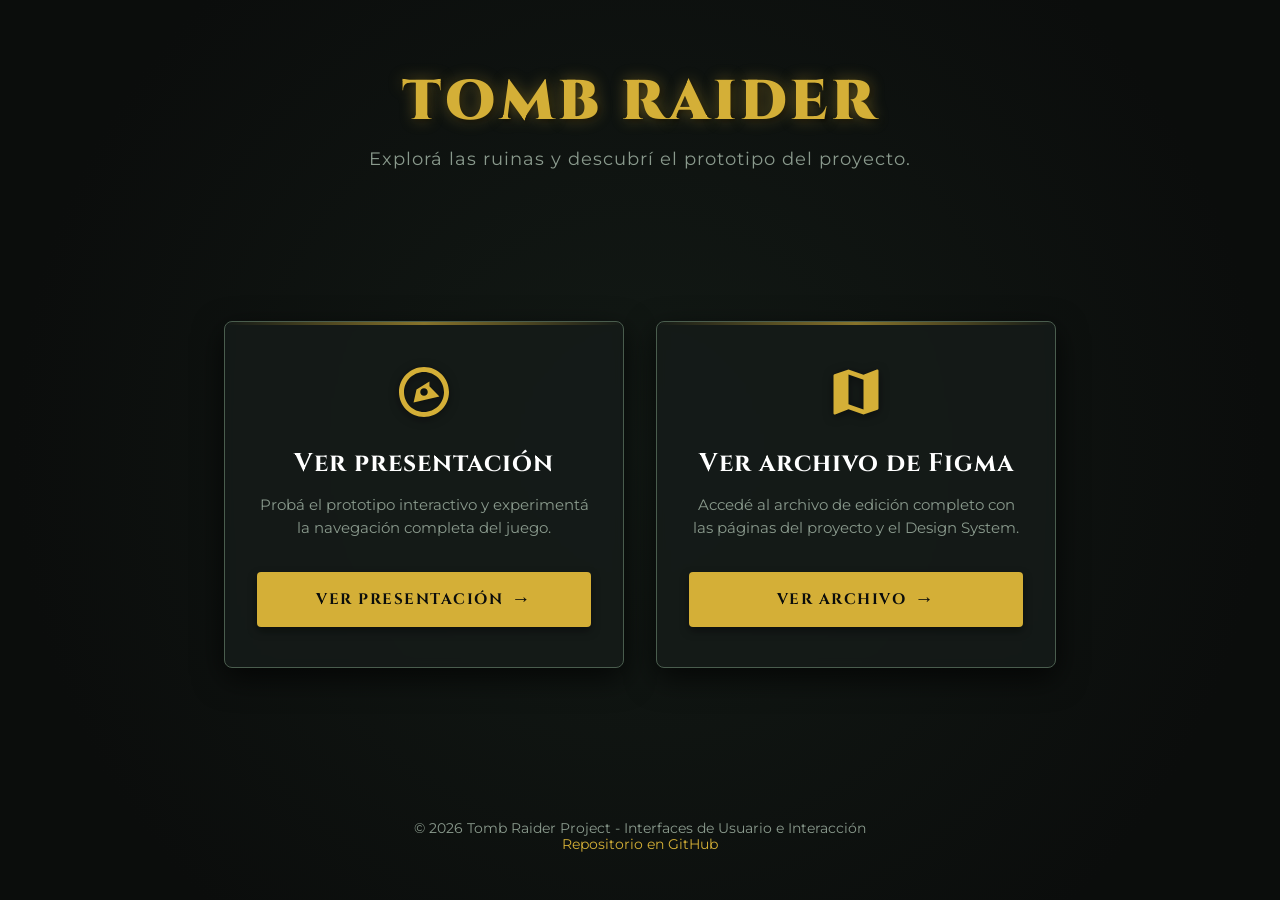
==== index.html @ d85b67dc "fix: resuelvo conflicto en index.html" ====
<!DOCTYPE html>
<html lang="es">
<head>
    <meta charset="UTF-8">
    <meta name="viewport" content="width=device-width, initial-scale=1.0">
    <title>Tomb Raider - Proyecto Figma</title>
    <!-- Fuente temática desde Google Fonts -->
    <link rel="preconnect" href="https://fonts.googleapis.com">
    <link rel="preconnect" href="https://fonts.gstatic.com" crossorigin>
    <link href="https://fonts.googleapis.com/css2?family=Cinzel:wght@700;900&family=Montserrat:wght@400;600;700&display=swap" rel="stylesheet">

    <style>
        /* Variables de estilo - Temática Tomb Raider */
        :root {
            --bg-color: #0b0d0c;
            --card-bg: rgba(22, 28, 25, 0.85);
            --card-border: #4a5d4e;
            --gold-accent: #d4af37;
            --gold-hover: #f3e5ab;
            --text-light: #e0e6e1;
            --text-muted: #8a9a8d;
            --btn-bg: #d4af37;
            --btn-text: #0b0d0c;
        }

        * {
            margin: 0;
            padding: 0;
            box-sizing: border-box;
        }

        body {
            font-family: 'Montserrat', sans-serif;
            background-color: var(--bg-color);
            /* Fondo sutil de textura / ambiente de jungla y ruinas */
            background-image: 
                radial-gradient(circle at center, rgba(30, 45, 35, 0.4) 0%, rgba(11, 13, 12, 0.95) 80%),
                url('https://images.unsplash.com/photo-1518709268805-4e9042af9f23?q=80&w=1920&auto=format&fit=crop');
            background-size: cover;
            background-position: center;
            background-repeat: no-repeat;
            color: var(--text-light);
            min-height: 100vh;
            display: flex;
            flex-direction: column;
            justify-content: space-between;
            align-items: center;
            padding: 2rem 1rem;
        }

        /* Encabezado */
        header {
            text-align: center;
            margin-top: 2rem;
        }

        .title {
            font-family: 'Cinzel', serif;
            font-size: 3.5rem;
            font-weight: 900;
            letter-spacing: 4px;
            color: var(--gold-accent);
            text-transform: uppercase;
            text-shadow: 0 0 15px rgba(212, 175, 55, 0.4), 2px 2px 4px rgba(0, 0, 0, 0.8);
            margin-bottom: 0.5rem;
        }

        .subtitle {
            font-size: 1.1rem;
            color: var(--text-muted);
            letter-spacing: 1px;
            font-weight: 400;
        }

        /* Contenedor de las tarjetas */
        .cards-container {
            display: flex;
            gap: 2rem;
            justify-content: center;
            align-items: stretch;
            flex-wrap: wrap;
            max-width: 900px;
            width: 100%;
            margin: 2rem 0;
        }

        /* Tarjetas */
        .card {
            background: var(--card-bg);
            border: 1px solid var(--card-border);
            border-radius: 8px;
            padding: 2.5rem 2rem;
            flex: 1;
            min-width: 300px;
            max-width: 400px;
            display: flex;
            flex-direction: column;
            align-items: center;
            text-align: center;
            box-shadow: 0 10px 30px rgba(0, 0, 0, 0.7);
            backdrop-filter: blur(5px);
            transition: transform 0.3s ease, border-color 0.3s ease, box-shadow 0.3s ease;
            position: relative;
            overflow: hidden;
        }

        /* Detalle dorado decorativo en las esquinas superiores */
        .card::before {
            content: '';
            position: absolute;
            top: 0;
            left: 0;
            width: 100%;
            height: 3px;
            background: linear-gradient(90deg, transparent, var(--gold-accent), transparent);
            opacity: 0.6;
        }

        .card:hover {
            transform: translateY(-5px);
            border-color: var(--gold-accent);
            box-shadow: 0 15px 35px rgba(212, 175, 55, 0.15);
        }

        /* Íconos */
        .card-icon {
            width: 60px;
            height: 60px;
            margin-bottom: 1.5rem;
            fill: var(--gold-accent);
            filter: drop-shadow(0 2px 5px rgba(0,0,0,0.5));
        }

        .card-title {
            font-family: 'Cinzel', serif;
            font-size: 1.6rem;
            color: #ffffff;
            margin-bottom: 0.8rem;
            letter-spacing: 1px;
        }

        .card-description {
            font-size: 0.95rem;
            color: var(--text-muted);
            line-height: 1.5;
            margin-bottom: 2rem;
            flex-grow: 1;
        }

        /* Botones / Enlaces */
        .btn {
            display: inline-flex;
            align-items: center;
            justify-content: center;
            gap: 0.5rem;
            width: 100%;
            padding: 0.9rem 1.5rem;
            background-color: var(--btn-bg);
            color: var(--btn-text);
            font-family: 'Cinzel', serif;
            font-weight: 700;
            font-size: 0.95rem;
            letter-spacing: 1.5px;
            text-decoration: none;
            border-radius: 4px;
            text-transform: uppercase;
            transition: background-color 0.3s ease, transform 0.2s ease, box-shadow 0.3s ease;
            box-shadow: 0 4px 10px rgba(0, 0, 0, 0.4);
        }

        .btn:hover {
            background-color: var(--gold-hover);
            transform: scale(1.02);
            box-shadow: 0 6px 15px rgba(212, 175, 55, 0.4);
        }

        .btn-arrow {
            font-size: 1.2rem;
            transition: transform 0.2s ease;
        }

        .btn:hover .btn-arrow {
            transform: translateX(4px);
        }

        /* Footer */
        footer {
            text-align: center;
            font-size: 0.85rem;
            color: var(--text-muted);
            margin-bottom: 1rem;
        }

        footer a {
            color: var(--gold-accent);
            text-decoration: none;
            transition: color 0.2s ease;
        }

        footer a:hover {
            color: var(--gold-hover);
            text-decoration: underline;
        }

        /* Adaptación a pantallas pequeñas */
        @media (max-width: 600px) {
            .title {
                font-size: 2.3rem;
            }
            .cards-container {
                flex-direction: column;
                align-items: center;
            }
        }
    </style>
</head>
<body>

    <!-- Encabezado con título principal -->
    <header>
        <h1 class="title">TOMB RAIDER</h1>
        <p class="subtitle">Explorá las ruinas y descubrí el prototipo del proyecto.</p>
    </header>

    <!-- Contenedor principal con las dos opciones -->
    <main class="cards-container">
        
        <!-- Tarjeta 1: Modo Presentación -->
        <article class="card">
            <!-- Ícono de Brújula / Exploración SVG -->
            <svg class="card-icon" viewBox="0 0 24 24">
                <path d="M12 2C6.48 2 2 6.48 2 12s4.48 10 10 10 10-4.48 10-10S17.52 2 12 2zm0 18c-4.41 0-8-3.59-8-8s3.59-8 8-8 8 3.59 8 8-3.59 8-8 8zm2.17-12.17L9 11l-1.17 5.17L13 15l5.17-1.17-4-4.16zM12 13.5c-.83 0-1.5-.67-1.5-1.5s.67-1.5 1.5-1.5 1.5.67 1.5 1.5-.67 1.5-1.5 1.5z"/>
            </svg>
            <h2 class="card-title">Ver presentación</h2>
            <p class="card-description">Probá el prototipo interactivo y experimentá la navegación completa del juego.</p>
            
            <!-- REEMPLAZA EL '#' CON TU LINK DE FIGMA EN MODO PRESENTACIÓN -->
            <a href="https://www.figma.com/proto/vhcw14CuUjpUr4iDNZkeTx/TPE?node-id=882-4837&t=TJtXpTYUOCaKn3iB-1&scaling=min-zoom&content-scaling=fixed&page-id=0%3A1" target="_blank" class="btn">
                VER PRESENTACIÓN <span class="btn-arrow">&rarr;</span>
            </a>
        </article>

        <!-- Tarjeta 2: Modo Editor (Archivo completo) -->
        <article class="card">
            <!-- Ícono de Mapa / Artefacto SVG -->
            <svg class="card-icon" viewBox="0 0 24 24">
                <path d="M20.5 3l-.16.03L15 5.1 9 3 3.36 4.9c-.21.07-.36.25-.36.48V20.5c0 .28.22.5.5.5l.16-.03L9 18.9l6 2.1 5.64-1.9c.21-.07.36-.25.36-.48V3.5c0-.28-.22-.5-.5-.5zM15 19l-6-2.11V5l6 2.11V19z"/>
            </svg>
            <h2 class="card-title">Ver archivo de Figma</h2>
            <p class="card-description">Accedé al archivo de edición completo con las páginas del proyecto y el Design System.</p>
            
            <!-- REEMPLAZA EL '#' CON TU LINK DE FIGMA EN MODO EDITOR -->
            <a href="https://www.figma.com/design/vhcw14CuUjpUr4iDNZkeTx/TPE?node-id=882-4837&t=BnMle7a1Wxu9iBtR-1" target="_blank" class="btn">
                VER ARCHIVO <span class="btn-arrow">&rarr;</span>
            </a>
        </article>

    </main>

    <!-- Pie de página -->
    <footer>
        <p>&copy; 2026 Tomb Raider Project - Interfaces de Usuario e Interacción</p>
        <p><a href="https://github.com" target="_blank">Repositorio en GitHub</a></p>
    </footer>

</body>
</html>
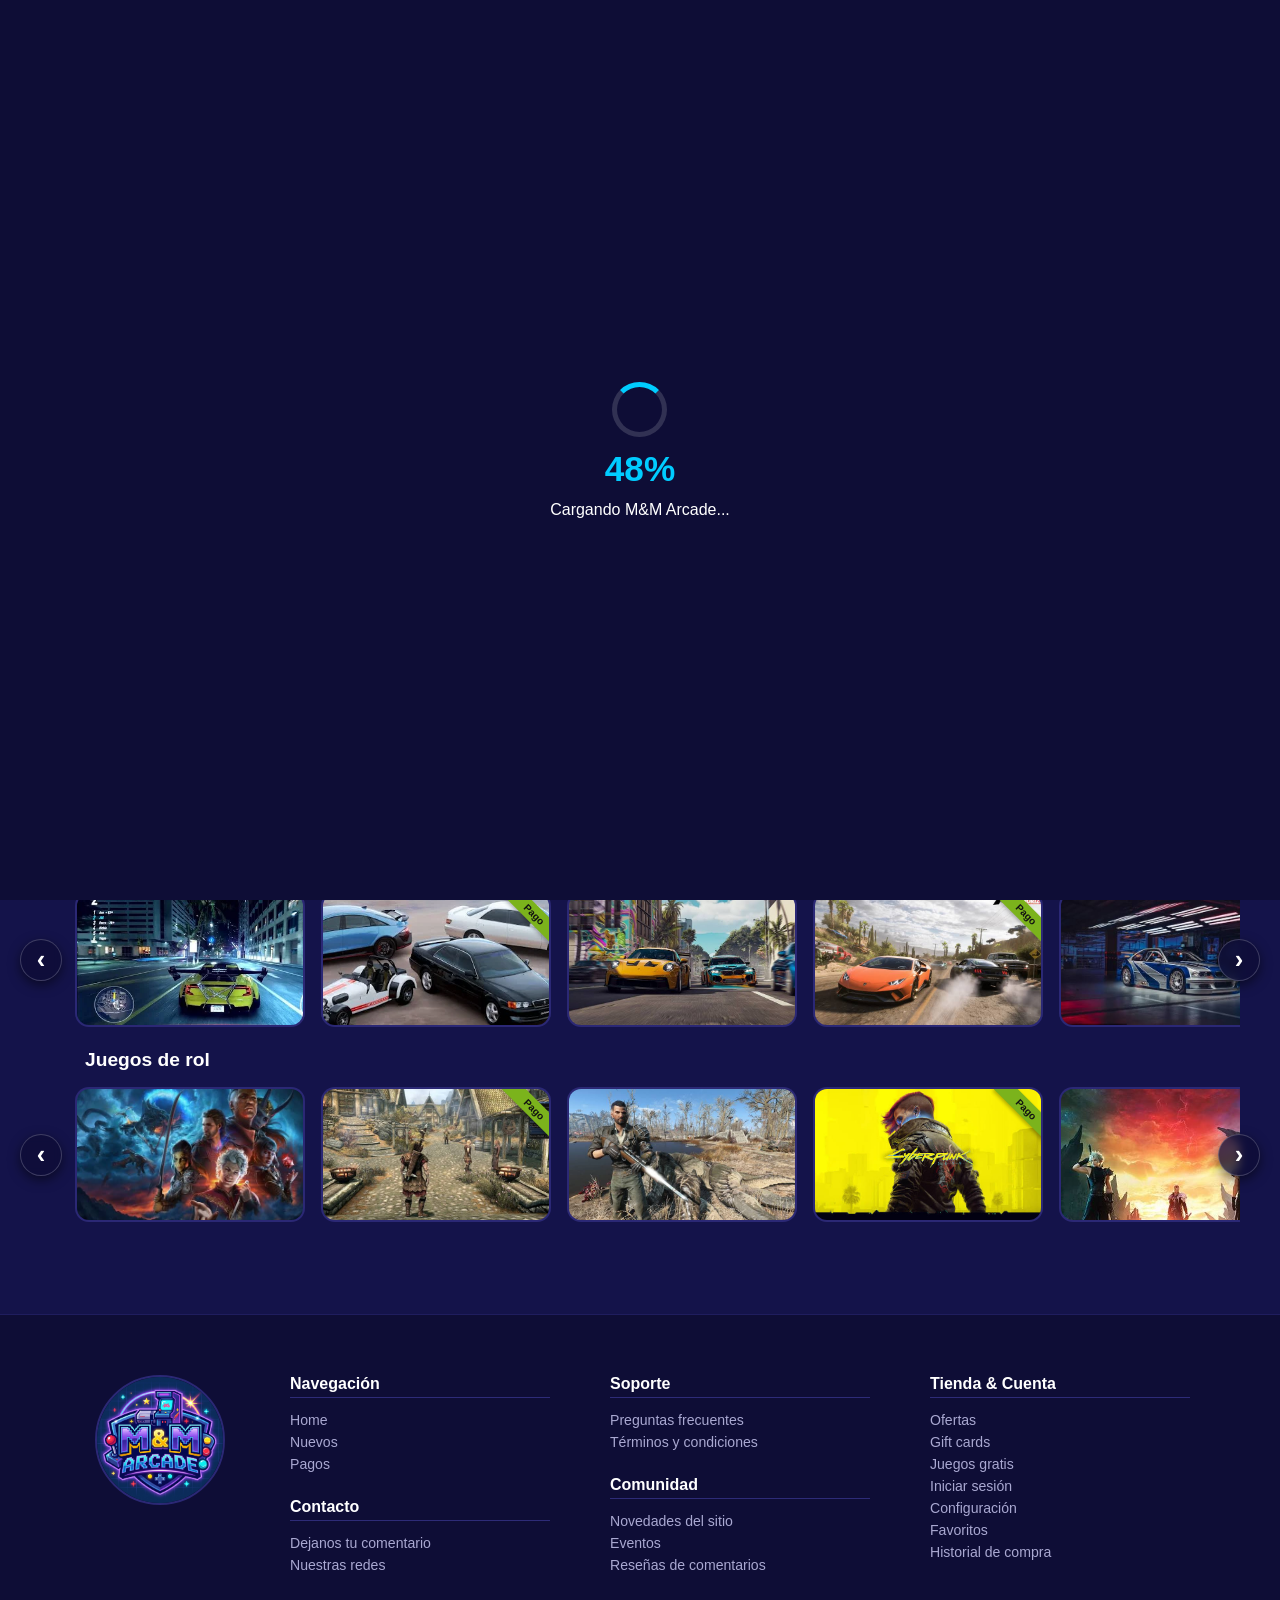
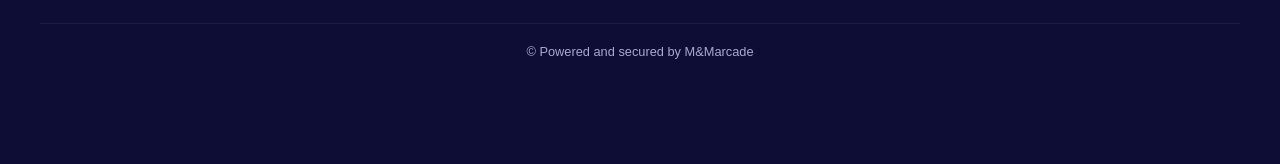
==== commit 0d2505a1: "fix: restaura archivo index.html con el login" ====
--- a/index.html
+++ b/index.html
@@ -1,267 +1,527 @@
 <!DOCTYPE html>
 <html lang="es">
 <head>
-    <meta charset="UTF-8">
-    <meta name="viewport" content="width=device-width, initial-scale=1.0">
-    <title>Tomb Raider - Proyecto Figma</title>
-    <!-- Fuente temática desde Google Fonts -->
-    <link rel="preconnect" href="https://fonts.googleapis.com">
-    <link rel="preconnect" href="https://fonts.gstatic.com" crossorigin>
-    <link href="https://fonts.googleapis.com/css2?family=Cinzel:wght@700;900&family=Montserrat:wght@400;600;700&display=swap" rel="stylesheet">
-
-    <style>
-        /* Variables de estilo - Temática Tomb Raider */
-        :root {
-            --bg-color: #0b0d0c;
-            --card-bg: rgba(22, 28, 25, 0.85);
-            --card-border: #4a5d4e;
-            --gold-accent: #d4af37;
-            --gold-hover: #f3e5ab;
-            --text-light: #e0e6e1;
-            --text-muted: #8a9a8d;
-            --btn-bg: #d4af37;
-            --btn-text: #0b0d0c;
-        }
-
-        * {
-            margin: 0;
-            padding: 0;
-            box-sizing: border-box;
-        }
-
-        body {
-            font-family: 'Montserrat', sans-serif;
-            background-color: var(--bg-color);
-            /* Fondo sutil de textura / ambiente de jungla y ruinas */
-            background-image: 
-                radial-gradient(circle at center, rgba(30, 45, 35, 0.4) 0%, rgba(11, 13, 12, 0.95) 80%),
-                url('https://images.unsplash.com/photo-1518709268805-4e9042af9f23?q=80&w=1920&auto=format&fit=crop');
-            background-size: cover;
-            background-position: center;
-            background-repeat: no-repeat;
-            color: var(--text-light);
-            min-height: 100vh;
-            display: flex;
-            flex-direction: column;
-            justify-content: space-between;
-            align-items: center;
-            padding: 2rem 1rem;
-        }
-
-        /* Encabezado */
-        header {
-            text-align: center;
-            margin-top: 2rem;
-        }
-
-        .title {
-            font-family: 'Cinzel', serif;
-            font-size: 3.5rem;
-            font-weight: 900;
-            letter-spacing: 4px;
-            color: var(--gold-accent);
-            text-transform: uppercase;
-            text-shadow: 0 0 15px rgba(212, 175, 55, 0.4), 2px 2px 4px rgba(0, 0, 0, 0.8);
-            margin-bottom: 0.5rem;
-        }
-
-        .subtitle {
-            font-size: 1.1rem;
-            color: var(--text-muted);
-            letter-spacing: 1px;
-            font-weight: 400;
-        }
-
-        /* Contenedor de las tarjetas */
-        .cards-container {
-            display: flex;
-            gap: 2rem;
-            justify-content: center;
-            align-items: stretch;
-            flex-wrap: wrap;
-            max-width: 900px;
-            width: 100%;
-            margin: 2rem 0;
-        }
-
-        /* Tarjetas */
-        .card {
-            background: var(--card-bg);
-            border: 1px solid var(--card-border);
-            border-radius: 8px;
-            padding: 2.5rem 2rem;
-            flex: 1;
-            min-width: 300px;
-            max-width: 400px;
-            display: flex;
-            flex-direction: column;
-            align-items: center;
-            text-align: center;
-            box-shadow: 0 10px 30px rgba(0, 0, 0, 0.7);
-            backdrop-filter: blur(5px);
-            transition: transform 0.3s ease, border-color 0.3s ease, box-shadow 0.3s ease;
-            position: relative;
-            overflow: hidden;
-        }
-
-        /* Detalle dorado decorativo en las esquinas superiores */
-        .card::before {
-            content: '';
-            position: absolute;
-            top: 0;
-            left: 0;
-            width: 100%;
-            height: 3px;
-            background: linear-gradient(90deg, transparent, var(--gold-accent), transparent);
-            opacity: 0.6;
-        }
-
-        .card:hover {
-            transform: translateY(-5px);
-            border-color: var(--gold-accent);
-            box-shadow: 0 15px 35px rgba(212, 175, 55, 0.15);
-        }
-
-        /* Íconos */
-        .card-icon {
-            width: 60px;
-            height: 60px;
-            margin-bottom: 1.5rem;
-            fill: var(--gold-accent);
-            filter: drop-shadow(0 2px 5px rgba(0,0,0,0.5));
-        }
-
-        .card-title {
-            font-family: 'Cinzel', serif;
-            font-size: 1.6rem;
-            color: #ffffff;
-            margin-bottom: 0.8rem;
-            letter-spacing: 1px;
-        }
-
-        .card-description {
-            font-size: 0.95rem;
-            color: var(--text-muted);
-            line-height: 1.5;
-            margin-bottom: 2rem;
-            flex-grow: 1;
-        }
-
-        /* Botones / Enlaces */
-        .btn {
-            display: inline-flex;
-            align-items: center;
-            justify-content: center;
-            gap: 0.5rem;
-            width: 100%;
-            padding: 0.9rem 1.5rem;
-            background-color: var(--btn-bg);
-            color: var(--btn-text);
-            font-family: 'Cinzel', serif;
-            font-weight: 700;
-            font-size: 0.95rem;
-            letter-spacing: 1.5px;
-            text-decoration: none;
-            border-radius: 4px;
-            text-transform: uppercase;
-            transition: background-color 0.3s ease, transform 0.2s ease, box-shadow 0.3s ease;
-            box-shadow: 0 4px 10px rgba(0, 0, 0, 0.4);
-        }
-
-        .btn:hover {
-            background-color: var(--gold-hover);
-            transform: scale(1.02);
-            box-shadow: 0 6px 15px rgba(212, 175, 55, 0.4);
-        }
-
-        .btn-arrow {
-            font-size: 1.2rem;
-            transition: transform 0.2s ease;
-        }
-
-        .btn:hover .btn-arrow {
-            transform: translateX(4px);
-        }
-
-        /* Footer */
-        footer {
-            text-align: center;
-            font-size: 0.85rem;
-            color: var(--text-muted);
-            margin-bottom: 1rem;
-        }
-
-        footer a {
-            color: var(--gold-accent);
-            text-decoration: none;
-            transition: color 0.2s ease;
-        }
-
-        footer a:hover {
-            color: var(--gold-hover);
-            text-decoration: underline;
-        }
-
-        /* Adaptación a pantallas pequeñas */
-        @media (max-width: 600px) {
-            .title {
-                font-size: 2.3rem;
-            }
-            .cards-container {
-                flex-direction: column;
-                align-items: center;
-            }
-        }
-    </style>
+  <meta charset="UTF-8">
+  <meta name="viewport" content="width=device-width, initial-scale=1.0">
+  <title>M&M Arcade</title>
+  <link rel="stylesheet" href="styles.css">
 </head>
 <body>
-
-    <!-- Encabezado con título principal -->
-    <header>
-        <h1 class="title">TOMB RAIDER</h1>
-        <p class="subtitle">Explorá las ruinas y descubrí el prototipo del proyecto.</p>
-    </header>
-
-    <!-- Contenedor principal con las dos opciones -->
-    <main class="cards-container">
+<div id="loaderScreen" class="loader-screen">
+  <div class="loader-content">
+    <div class="spinner"></div>
+    <span id="loaderPercent" class="loader-percent">0%</span>
+    <p>Cargando M&M Arcade...</p>
+  </div>
+</div>
+  <!-- =========================================================
+       Navegación Superior (Navbar)
+       ========================================================= -->
+  <header class="navbar">
+    <div class="navbar-container">
+      
+      <!-- Botón de Menú Hamburguesa + logo-->
+      <div class="nav-left">
+        <button id="btnOpenMenu" class="icon-btn" aria-label="Abrir menú">
+          <img src="Assets/Iconos/Menu.png" alt="Menú" class="hamburger-icon-img">
+        </button>
+        <div class="brand-logo">
+          <a href="index.html" class="logo-link">
+            <span class="logo-text">
+              <span class="logo-mm">M&M</span>
+              <span class="logo-arcade">ARCADE</span>
+            </span>
+          </a>
+        </div>
+      </div>
+
+      <!-- Barra de Búsqueda -->
+      <div class="nav-center">
+        <div class="search-box">
+          <!-- ÍCONO LUPA SVG/PNG -->
+          <img src="Assets/Iconos/Search.png" alt="Buscar" class="search-icon-img">
+          <input type="text" placeholder="Buscar juegos..." class="search-input">
+        </div>
+      </div>
+
+      <!-- Botón Perfil de Usuario con Avatar -->
+      <div class="nav-right">
+        <button id="btnOpenUserMenu" class="user-avatar-btn">
+        <img src="Assets/Iconos/Avatar.png" alt="Perfil de usuario" class="user-avatar-img">
+        </button>
+      </div>
+
+    </div>
+  </header>
+
+
+  <!-- =========================================================
+       Menú Desplegable Lateral (Navegación Principal)
+       ========================================================= -->
+
+<aside id="sideMenu" class="side-menu">
+  <div class="side-menu-header">
+    <div class="side-menu-brand">
+      <!-- Logo o Icono del juego en el menú -->
+      <img src="Assets/LogoChico.jpeg" alt="M&M Games" class="mini-logo-img">
+      <span class="side-menu-title">Games</span>
+    </div>
+    <button id="btnCloseMenu" class="close-btn" aria-label="Cerrar menú">✕</button>
+  </div>
+
+  <nav class="side-menu-nav">
+    <ul>
+      <li><a href="#"><img src="Assets/Iconos/home.png" alt="Inicio" class="menu-icon-img">Inicio</a></li>
+      <li><a href="#"><img src="Assets/Iconos/recientes.png" alt="Recientes" class="menu-icon-img">Recientes</a></li>
+      <li><a href="#"><img src="Assets/Iconos/nuevos.png" alt="Nuevos" class="menu-icon-img">Nuevos</a></li>
+      <li><a href="#"><img src="Assets/Iconos/moda.png" alt="De moda" class="menu-icon-img">De moda</a></li>
+      <li><a href="#"><img src="Assets/Iconos/actualizados.png" alt="Actualizados" class="menu-icon-img">Actualizados</a></li>
+      <li><a href="#"><img src="Assets/Iconos/multijugador.png" alt="Multijugador" class="menu-icon-img">Multijugador</a></li>
+      <li><a href="#"><img src="Assets/Iconos/original.png" alt="Originales" class="menu-icon-img">Originales</a></li>
+      <li><a href="#"><img src="Assets/Iconos/pagos.png" alt="Pagos" class="menu-icon-img">Pagos</a></li>
+    </ul>
+
+    <hr class="menu-divider">
+
+    <ul class="categories-list">
+      <li><a href="#">Aventura</a></li>
+      <li><a href="#">Disparos</a></li>
+      <li><a href="#">Autos</a></li>
+      <li><a href="#">Juegos de rol</a></li>
+      <li><a href="#">Moda</a></li>
+      <li><a href="#">Cartas</a></li>
+      <li><a href="#">Click</a></li>
+      <li><a href="#">Cartas</a></li>
+    </ul>
+  </nav>
+</aside>
+
+
+  <!-- =========================================================
+       Menú Desplegable del Perfil de Usuario (Derecha)
+       ========================================================= -->
+
+       <div id="userMenu" class="user-popover">
+        <div class="user-popover-arrow"></div>
+        <div class="user-popover-header">
+          <div class="user-avatar-circle">
+            <img src="Assets/Iconos/Avatar.png" alt="Avatar" class="user-avatar-img">
+          </div>
+          <span class="user-name">Nombre del usuario</span>
+          <button id="btnCloseUserMenu" class="close-btn-sm" aria-label="Cerrar menú usuario">✕</button>
+        </div>
+      
+        <ul class="user-menu-list">
+          <li><a href="#"><img src="Assets/Iconos/perfil.png" alt="Mi Perfil" class="menu-icon-img">Mi Perfil</a></li>
+          <li><a href="#"><img src="Assets/Iconos/favorito.png" alt="Favoritos" class="menu-icon-img">Favoritos</a></li>
+          <li><a href="#"><img src="Assets/Iconos/compras.png" alt="Mis Compras" class="menu-icon-img">Mis Compras</a></li>
+          <li><a href="#"><img src="Assets/Iconos/config.png" alt="Configuración" class="menu-icon-img">Configuración</a></li>
+          <li><a href="#"><img src="Assets/Iconos/carrito.png" alt="Carrito" class="menu-icon-img">Carrito</a></li>
+          <li><a href="#"><img src="Assets/Iconos/dark.png" alt="Dark Mode" class="menu-icon-img">Dark Mode</a></li>
+          <li><a href="#"><img src="Assets/Iconos/soporte.png" alt="Ayuda Soporte" class="menu-icon-img">Ayuda Soporte</a></li>
+          <li><a href="login.html"><img src="Assets/Iconos/logout.png" alt="Cerrar Sesión" class="menu-icon-img">Cerrar Sesión</a></li>
+        </ul>
+      </div>
+
+  <!-- Capa oscura para cerrar menús al tocar afuera -->
+  <div id="backdropOverlay" class="backdrop-overlay"></div>
+
+
+  <!-- =========================================================
+       Contenido Principal de la Página (Home)
+       ========================================================= -->
+
+  <main class="main-content">
+
+    <!-- Carrusel Principal (Tarjetas Verticales Destacadas) -->
+    <section class="hero-carousel-section">
+      <div class="carousel-wrapper">
+        <button class="carousel-arrow left-arrow" id="heroLeftArrow">&#8249;</button>
+    
+        <div class="hero-cards-container" id="heroCardsContainer">
+          <!-- Tarjeta 1 (Izquierda) -->
+          <article class="hero-card pos-left">
+            <img src="Assets/caratula.png" alt="Juego Destacado 1" class="card-img">
+          </article>
+    
+          <!-- Tarjeta 2 (Centro) -->
+          <article class="hero-card pos-center">
+            <img src="Assets/caratula.png" alt="Juego Destacado 1" class="card-img">
+          </article>
+    
+          <!-- Tarjeta 3 (Derecha) -->
+          <article class="hero-card pos-right">
+            <img src="Assets/caratula.png" alt="Juego Destacado 1" class="card-img">
+          </article>
+        </div>
+    
+        <button class="carousel-arrow right-arrow" id="heroRightArrow">&#8250;</button>
+      </div>
+    
+      <div class="play-btn-container">
+        <a href="juego.html">
+          <button class="btn-primary-play btn-hover-1">A Jugar!</button>
+        </a>
+      </div>
+    </section>
+
+
+    <!-- =========================================================
+         Categorías de Juegos (Carruseles Horizontales)
+         ========================================================= -->
+
+    <!-- Categoría 1: Aventura -->
+    <section class="category-block">
+      <h2 class="category-title">Aventura</h2>
+      <div class="carousel-wrapper">
+        <button class="carousel-arrow left-arrow btn-hover-2" id="heroLeftArrow">&#8249;</button>
+
+        <div class="category-cards-container">
+          <article class="game-card">
+            <img src="Assets/The Legend of Zelda.avif" alt="The Legend of Zelda: Breath of the Wild" class="card-img">
+            <div class="card-gradient-overlay"></div>
+            <span class="game-title">The Legend of Zelda: Breath of the Wild</span>
+          </article>
+
+          <article class="game-card is-paid">
+            <img src="Assets/uncharted.jpeg" alt="Uncharted 4: A Thief's End" class="card-img">
+            <span class="badge-pago">Pago</span>
+            <div class="card-gradient-overlay"></div>
+            <span class="game-title">Uncharted 4: A Thief's End</span>
+          </article>
+
+          <article class="game-card">
+            <img src="Assets/Tomb Raider.jpeg" alt="Tomb Raider" class="card-img">
+            <div class="card-gradient-overlay"></div>
+            <span class="game-title">Tomb Raider</span>
+          </article>
+
+          <article class="game-card is-paid">
+            <img src="Assets/Red Dead Redemption 2.webp" alt="Red Dead Redemption 2" class="card-img">
+            <span class="badge-pago">Pago</span>
+            <div class="card-gradient-overlay"></div>
+            <span class="game-title">Red Dead Redemption 2</span>
+          </article>
+
+          <article class="game-card is-paid">
+            <img src="Assets/Assassin's Creed.webp" alt="Assassin's Creed IV: Black Flag" class="card-img">
+            <span class="badge-pago">Pago</span>
+            <div class="card-gradient-overlay"></div>
+            <span class="game-title">Assassin's Creed IV: Black Flag</span>
+          </article>
+
+          <article class="game-card">
+            <img src="Assets/The Last of Us.jpeg" alt="The Last of Us" class="card-img">
+            <div class="card-gradient-overlay"></div>
+            <span class="game-title">The Last of Us</span>
+          </article>
+
+          <article class="game-card">
+            <img src="Assets/God of War.webp" alt="God of War" class="card-img">
+            <div class="card-gradient-overlay"></div>
+            <span class="game-title">God of War</span>
+          </article>
+
+          <article class="game-card is-paid">
+            <img src="Assets/Indiana Jones.webp" alt="Indiana Jones and the Great Circle" class="card-img">
+            <span class="badge-pago">Pago</span>
+            <div class="card-gradient-overlay"></div>
+            <span class="game-title">Indiana Jones and the Great Circle</span>
+          </article>
+
+          <article class="game-card">
+            <img src="Assets/Life is Strange.jpeg" alt="Life is Strange" class="card-img">
+            <div class="card-gradient-overlay"></div>
+            <span class="game-title">Life is Strange</span>
+          </article>
+
+          <article class="game-card is-paid">
+            <img src="Assets/Ghost of Tsushima.webp" alt="Ghost of Tsushima" class="card-img">
+            <span class="badge-pago">Pago</span>
+            <div class="card-gradient-overlay"></div>
+            <span class="game-title">Ghost of Tsushima</span>
+          </article>
+        </div>
+
+        <button class="carousel-arrow right-arrow btn-hover-2" id="heroRightArrow">&#8250;</button>
+      </div>
+    </section>
+
+    <!-- Categoría 2: Disparos -->
+    <section class="category-block">
+      <h2 class="category-title">Disparos</h2>
+      <div class="carousel-wrapper">
+        <button class="carousel-arrow left-arrow btn-hover-2" id="heroLeftArrow">&#8249;</button>
+
+        <div class="category-cards-container">
+          <article class="game-card">
+            <img src="Assets/Counter-Strike 2.webp" alt="Counter-Strike 2" class="card-img">
+            <div class="card-gradient-overlay"></div>
+            <span class="game-title">Counter-Strike 2</span>
+          </article>
+
+          <article class="game-card is-paid">
+            <img src="Assets/Call of Duty.webp" alt="Call of Duty" class="card-img">
+            <span class="badge-pago">Pago</span>
+            <div class="card-gradient-overlay"></div>
+            <span class="game-title">Call of Duty</span>
+          </article>
+
+          <article class="game-card">
+            <img src="Assets/Battlefield 1.webp" alt="Battlefield 1" class="card-img">
+            <div class="card-gradient-overlay"></div>
+            <span class="game-title">Battlefield 1</span>
+          </article>
+
+          <article class="game-card is-paid">
+            <img src="Assets/DOOM Eternal.webp" alt="DOOM Eternal" class="card-img">
+            <span class="badge-pago">Pago</span>
+            <div class="card-gradient-overlay"></div>
+            <span class="game-title">DOOM Eternal</span>
+          </article>
+
+          <article class="game-card is-paid">
+            <img src="Assets/Valorant.webp" alt="Valorant" class="card-img">
+            <span class="badge-pago">Pago</span>
+            <div class="card-gradient-overlay"></div>
+            <span class="game-title">Valorant</span>
+          </article>
+
+          <article class="game-card">
+            <img src="Assets/Overwatch.jpeg" alt="Overwatch" class="card-img">
+            <div class="card-gradient-overlay"></div>
+            <span class="game-title">Overwatch</span>
+          </article>
+
+          <article class="game-card">
+            <img src="Assets/Apex Legends.webp" alt="Apex Legends" class="card-img">
+            <div class="card-gradient-overlay"></div>
+            <span class="game-title">Apex Legends</span>
+          </article>
+
+          <article class="game-card is-paid">
+            <img src="Assets/Halo Infinite.webp" alt="Halo Infinite" class="card-img">
+            <span class="badge-pago">Pago</span>
+            <div class="card-gradient-overlay"></div>
+            <span class="game-title">Halo Infinite</span>
+          </article>
+
+          <article class="game-card">
+            <img src="Assets/Far Cry 6.jpeg" alt="Far Cry 6" class="card-img">
+            <div class="card-gradient-overlay"></div>
+            <span class="game-title">Far Cry 6</span>
+          </article>
+
+          <article class="game-card is-paid">
+            <img src="Assets/Titanfall 2.webp" alt="Titanfall 2" class="card-img">
+            <span class="badge-pago">Pago</span>
+            <div class="card-gradient-overlay"></div>
+            <span class="game-title">Titanfall 2</span>
+          </article>
+        </div>
+
+        <button class="carousel-arrow right-arrow btn-hover-2" id="heroRightArrow">&#8250;</button>
+      </div>
+    </section>
+
+    <!-- Categoría 3: Autos -->
+    <section class="category-block">
+      <h2 class="category-title">Autos</h2>
+      <div class="carousel-wrapper">
+        <button class="carousel-arrow left-arrow btn-hover-2" id="heroLeftArrow">&#8249;</button>
+
+        <div class="category-cards-container">
+          <article class="game-card">
+            <img src="Assets/Forza Horizon.webp" alt="Forza Horizon" class="card-img">
+            <div class="card-gradient-overlay"></div>
+            <span class="game-title">Forza Horizon</span>
+          </article>
+
+          <article class="game-card is-paid">
+            <img src="Assets/Gran Turismo.webp" alt="Gran Turismo" class="card-img">
+            <span class="badge-pago">Pago</span>
+            <div class="card-gradient-overlay"></div>
+            <span class="game-title">Gran Turismo</span>
+          </article>
+
+          <article class="game-card">
+            <img src="Assets/Need for Speed Heat.webp" alt="Need for Speed Heat" class="card-img">
+            <div class="card-gradient-overlay"></div>
+            <span class="game-title">Need for Speed Heat</span>
+          </article>
+
+          <article class="game-card is-paid">
+            <img src="Assets/Burnout Paradise Remastered.jpeg" alt="Burnout Paradise Remastered" class="card-img">
+            <span class="badge-pago">Pago</span>
+            <div class="card-gradient-overlay"></div>
+            <span class="game-title">Burnout Paradise Remastered</span>
+          </article>
+
+          <article class="game-card is-paid">
+            <img src="Assets/Need for Speed Most Wanted.webp" alt="Need for Speed Most Wanted" class="card-img">
+            <span class="badge-pago">Pago</span>
+            <div class="card-gradient-overlay"></div>
+            <span class="game-title">Need for Speed Most Wanted</span>
+          </article>
+
+          <article class="game-card">
+            <img src="Assets/The Crew Motorfest.jpeg" alt="The Crew Motorfest" class="card-img">
+            <div class="card-gradient-overlay"></div>
+            <span class="game-title">The Crew Motorfest</span>
+          </article>
+
+          <article class="game-card">
+            <img src="Assets/F1 25.jpeg" alt="F1 25" class="card-img">
+            <div class="card-gradient-overlay"></div>
+            <span class="game-title">F1 25</span>
+          </article>>
+
+          <article class="game-card">
+            <img src="Assets/Dirt Rally.jpeg" alt="Dirt Rally" class="card-img">
+            <div class="card-gradient-overlay"></div>
+            <span class="game-title">Dirt Rally</span>
+          </article>
+
+        <button class="carousel-arrow right-arrow btn-hover-2" id="heroRightArrow">&#8250;</button>
+      </div>
+      </div>
+    </section>
+
+    <!-- Categoría 4: Juegos de rol -->
+    <section class="category-block">
+      <h2 class="category-title">Juegos de rol</h2>
+      <div class="carousel-wrapper">
+        <button class="carousel-arrow left-arrow btn-hover-2" id="heroLeftArrow">&#8249;</button>
+
         
-        <!-- Tarjeta 1: Modo Presentación -->
-        <article class="card">
-            <!-- Ícono de Brújula / Exploración SVG -->
-            <svg class="card-icon" viewBox="0 0 24 24">
-                <path d="M12 2C6.48 2 2 6.48 2 12s4.48 10 10 10 10-4.48 10-10S17.52 2 12 2zm0 18c-4.41 0-8-3.59-8-8s3.59-8 8-8 8 3.59 8 8-3.59 8-8 8zm2.17-12.17L9 11l-1.17 5.17L13 15l5.17-1.17-4-4.16zM12 13.5c-.83 0-1.5-.67-1.5-1.5s.67-1.5 1.5-1.5 1.5.67 1.5 1.5-.67 1.5-1.5 1.5z"/>
-            </svg>
-            <h2 class="card-title">Ver presentación</h2>
-            <p class="card-description">Probá el prototipo interactivo y experimentá la navegación completa del juego.</p>
+        <div class="category-cards-container">
+          <article class="game-card">
+            <img src="Assets/he Witcher.jpeg" alt="The Witcher 3: Wild Hunt" class="card-img">
+            <div class="card-gradient-overlay"></div>
+            <span class="game-title">The Witcher 3: Wild Hunt</span>
+          </article>
+
+          <article class="game-card is-paid">
+            <img src="Assets/Elden Ring.jpeg" alt="Elden Ring" class="card-img">
+            <span class="badge-pago">Pago</span>
+            <div class="card-gradient-overlay"></div>
+            <span class="game-title">Elden Ring</span>
+          </article>
+
+          <article class="game-card">
+            <img src="Assets/Skyrim.jpeg" alt="Skyrim" class="card-img">
+            <div class="card-gradient-overlay"></div>
+            <span class="game-title">Skyrim</span>
+          </article>
+
+          <article class="game-card is-paid">
+            <img src="Assets/Fallout 4.jpeg" alt="Fallout 4" class="card-img">
+            <span class="badge-pago">Pago</span>
+            <div class="card-gradient-overlay"></div>
+            <span class="game-title">Fallout 4</span>
+          </article>
+
+          <article class="game-card is-paid">
+            <img src="Assets/Cyberpunk 2077.jpeg" alt="Cyberpunk 2077" class="card-img">
+            <span class="badge-pago">Pago</span>
+            <div class="card-gradient-overlay"></div>
+            <span class="game-title">Cyberpunk 2077</span>
+          </article>
+
+          <article class="game-card">
+            <img src="Assets/Final Fantasy VII Rebirth.jpeg" alt="Final Fantasy VII Rebirth" class="card-img">
+            <div class="card-gradient-overlay"></div>
+            <span class="game-title">Final Fantasy VII Rebirth</span>
+          </article>
+
+          <article class="game-card">
+            <img src="Assets/Persona 5 Royal.jpeg" alt="Persona 5 Royal" class="card-img">
+            <div class="card-gradient-overlay"></div>
+            <span class="game-title">Persona 5 Royal</span>
+          </article>
+
+          <article class="game-card">
+            <img src="Assets/Dragon.jpeg" alt="Dragon Age: The Veilguard" class="card-img">
+            <div class="card-gradient-overlay"></div>
+            <span class="game-title">Dragon Age: The Veilguard</span>
+          </article>
+
+          <article class="game-card is-paid">
+            <img src="Assets/Mario Kart 8 Deluxe.jpeg" alt="Mario Kart 8 Deluxe" class="card-img">
+            <span class="badge-pago">Pago</span>
+            <div class="card-gradient-overlay"></div>
+            <span class="game-title">Mario Kart 8 Deluxe</span>
+          </article>
+        </div>
+
+        <button class="carousel-arrow right-arrow btn-hover-2" id="heroRightArrow">&#8250;</button>
+      </div>
+    </section>
+
+  </main>
+
+  <!-- =========================================================
+       Pie de Página Extendido (Fat Footer)
+       ========================================================= -->
+       
+       <footer class="fat-footer">
+        <div class="footer-container">
+          
+        <!-- Logo del Footer -->
+        <div class="footer-brand-col">
+          <div class="footer-logo-placeholder">
+            <img src="Assets/LogoGrande.jpeg" alt="M&M Arcade Logo" class="footer-logo-img">
+          </div>
+        </div>
+      
+          <!-- Grilla de Enlaces (3 Columnas Verticales Altas) -->
+          <div class="footer-links-grid">
             
-            <!-- REEMPLAZA EL '#' CON TU LINK DE FIGMA EN MODO PRESENTACIÓN -->
-            <a href="https://www.figma.com/proto/vhcw14CuUjpUr4iDNZkeTx/TPE?node-id=882-4837&t=TJtXpTYUOCaKn3iB-1&scaling=min-zoom&content-scaling=fixed&page-id=0%3A1" target="_blank" class="btn">
-                VER PRESENTACIÓN <span class="btn-arrow">&rarr;</span>
-            </a>
-        </article>
-
-        <!-- Tarjeta 2: Modo Editor (Archivo completo) -->
-        <article class="card">
-            <!-- Ícono de Mapa / Artefacto SVG -->
-            <svg class="card-icon" viewBox="0 0 24 24">
-                <path d="M20.5 3l-.16.03L15 5.1 9 3 3.36 4.9c-.21.07-.36.25-.36.48V20.5c0 .28.22.5.5.5l.16-.03L9 18.9l6 2.1 5.64-1.9c.21-.07.36-.25.36-.48V3.5c0-.28-.22-.5-.5-.5zM15 19l-6-2.11V5l6 2.11V19z"/>
-            </svg>
-            <h2 class="card-title">Ver archivo de Figma</h2>
-            <p class="card-description">Accedé al archivo de edición completo con las páginas del proyecto y el Design System.</p>
-            
-            <!-- REEMPLAZA EL '#' CON TU LINK DE FIGMA EN MODO EDITOR -->
-            <a href="https://www.figma.com/design/vhcw14CuUjpUr4iDNZkeTx/TPE?node-id=882-4837&t=BnMle7a1Wxu9iBtR-1" target="_blank" class="btn">
-                VER ARCHIVO <span class="btn-arrow">&rarr;</span>
-            </a>
-        </article>
-
-    </main>
-
-    <!-- Pie de página -->
-    <footer>
-        <p>&copy; 2026 Tomb Raider Project - Interfaces de Usuario e Interacción</p>
-        <p><a href="https://github.com" target="_blank">Repositorio en GitHub</a></p>
-    </footer>
-
+            <!-- Columna 1 -->
+            <div class="footer-col">
+              <h4>Navegación</h4>
+              <a href="#">Home</a>
+              <a href="#">Nuevos</a>
+              <a href="#">Pagos</a>
+              
+              <h4 style="margin-top: 20px;">Contacto</h4>
+              <a href="#">Dejanos tu comentario</a>
+              <a href="#">Nuestras redes</a>
+            </div>
+      
+            <!-- Columna 2 -->
+            <div class="footer-col">
+              <h4>Soporte</h4>
+              <a href="#">Preguntas frecuentes</a>
+              <a href="#">Términos y condiciones</a>
+              
+              <h4 style="margin-top: 20px;">Comunidad</h4>
+              <a href="#">Novedades del sitio</a>
+              <a href="#">Eventos</a>
+              <a href="#">Reseñas de comentarios</a>
+            </div>
+      
+            <!-- Columna 3 -->
+            <div class="footer-col">
+              <h4>Tienda & Cuenta</h4>
+              <a href="#">Ofertas</a>
+              <a href="#">Gift cards</a>
+              <a href="#">Juegos gratis</a>
+              <a href="#">Iniciar sesión</a>
+              <a href="#">Configuración</a>
+              <a href="#">Favoritos</a>
+              <a href="#">Historial de compra</a>
+            </div>
+      
+          </div>
+      
+        </div>
+      
+        <div class="footer-bottom">
+          <p>© Powered and secured by M&Marcade</p>
+        </div>
+      </footer>
+
+  <script src="script.js"></script>
 </body>
-</html>
+</html>
--- a/styles.css
+++ b/styles.css
@@ -0,0 +1,1449 @@
+/* =========================================================
+   1. RESET GENERAL Y VARIABLES DE COLOR
+   ========================================================= */
+   * {
+    margin: 0;
+    padding: 0;
+    box-sizing: border-box;
+  }
+  
+  :root {
+    --bg-main: #14134a;          /* Azul oscuro de fondo general */
+    --bg-header: #0e0d36;        /* Azul aún más oscuro para el header */
+    --bg-card: #2b2875;          /* Púrpura/Azul para las tarjetas por defecto */
+    --primary-green: #7bb31c;     /* Verde para el botón 'A Jugar' y badge 'Pago' */
+    --primary-green-hover: #93d424; /* Verde más claro al hacer hover */
+    --text-white: #ffffff;
+    --text-muted: #a9a8d1;
+    --navbar-height: 64px;       /* Alto real del navbar sticky */
+  }
+  
+  body {
+    font-family: Arial, Helvetica, sans-serif;
+    background-color: var(--bg-main);
+    color: var(--text-white);
+    overflow-x: hidden;
+  }
+  
+/* =========================================================
+   2. NAVBAR SUPERIOR (UNIFORME, LOGO M&M ARCADE E ÍCONOS)
+   ========================================================= */
+   .navbar {
+    background-color: var(--bg-header);
+    position: sticky;
+    top: 0;
+    z-index: 100;
+    border-bottom: 1px solid #1f1d5e;
+    height: 64px;               /* Altura idéntica en todas las páginas */
+    display: flex;
+    align-items: center;
+  }
+  
+  .navbar-container {
+    display: grid;
+    grid-template-columns: 1fr 2fr 1fr;
+    align-items: center;
+    width: 100%;
+    max-width: 100%;
+    padding: 0 40px;
+  }
+  
+  .nav-left {
+    display: flex;
+    align-items: center;
+    gap: 16px;
+  }
+  
+  .nav-center {
+    display: flex;
+    justify-content: center;
+  }
+  
+  .nav-right {
+    display: flex;
+    justify-content: flex-end;
+  }
+  
+  /* Botón de Menú Hamburguesa (Con imagen PNG/SVG) */
+  .icon-btn {
+    background: none;
+    border: none;
+    cursor: pointer;
+    padding: 4px;
+    display: flex;
+    align-items: center;
+    justify-content: center;
+    transition: transform 0.2s ease, filter 0.2s ease;
+  }
+  
+  /* Ícono de menú hamburguesa con imagen transparente real */
+  .hamburger-icon-img {
+  width: 26px;
+  height: 26px;
+  object-fit: contain;
+  display: block;
+  /* Brillo celeste neón limpio que resalta sobre el fondo azul del navbar */
+  filter: drop-shadow(0 0 5px rgba(0, 204, 255, 0.8));
+  transition: transform 0.2s ease, filter 0.2s ease;
+  }
+  
+  .icon-btn:hover {
+    transform: scale(1.12);
+  }
+  
+  .icon-btn:hover .hamburger-icon-img {
+    transform: scale(1.12);
+    filter: drop-shadow(0 0 10px rgba(0, 204, 255, 1));
+  }
+  
+  /* Estilo de Logo con Imagen + Texto Dual */
+  .logo-link {
+    display: flex;
+    align-items: center;
+    gap: 10px;
+    text-decoration: none;
+  }
+  
+  .logo-img {
+    max-height: 35px;
+    width: auto;
+    display: block;
+    object-fit: contain;
+  }
+  
+  .logo-text {
+    font-family: 'Arial Black', Gadget, sans-serif;
+    font-weight: 900;
+    font-size: 1.25rem;
+    letter-spacing: 1px;
+    display: flex;
+    align-items: center;
+    gap: 6px;
+    user-select: none;
+  }
+  
+  .logo-mm {
+    color: #00a2ff;
+    -webkit-text-stroke: 1.5px #ffe600; /* Borde amarillo */
+    text-shadow: 0 0 6px rgba(255, 230, 0, 0.4);
+  }
+  
+  .logo-arcade {
+    color: #8b3dff;
+    font-size: 1.1rem;
+    -webkit-text-stroke: 1.2px #00e1ff; /* Borde celeste */
+    text-shadow: 0 0 8px rgba(0, 225, 255, 0.5);
+  }
+  
+  /* Caja de búsqueda */
+  .search-box {
+    width: 100%;
+    max-width: 500px;
+    position: relative;
+    display: flex;
+    align-items: center;
+  }
+  
+  .search-icon {
+    position: absolute;
+    left: 14px;
+    font-size: 14px;
+    color: var(--text-muted);
+  }
+  
+  .search-icon-img {
+    position: absolute;
+    left: 14px;
+    width: 18px;
+    height: 18px;
+    object-fit: contain;
+    
+    /* Convierte la imagen negra en blanco puro */
+    filter: brightness(0) invert(1) drop-shadow(0 0 4px rgba(0, 204, 255, 0.6));
+    opacity: 0.9;
+  }
+  
+  .search-input {
+    width: 100%;
+    background-color: #1a1954;
+    border: 1px solid #3b3795;
+    border-radius: 20px;
+    padding: 8px 16px 8px 38px;
+    color: white;
+    outline: none;
+  }
+  
+/* Botón contenedor del Avatar */
+.user-avatar-btn {
+  position: relative;
+  width: 40px;
+  height: 40px;
+  border-radius: 50%;
+  background-color: #3b3795; /* Color de fondo azul que rellenará detrás de la figura */
+  border: 2px solid #00ccff;
+  cursor: pointer;
+  display: flex;
+  align-items: center;
+  justify-content: center;
+  overflow: hidden;
+  padding: 0 !important;
+  transition: transform 0.3s cubic-bezier(0.175, 0.885, 0.32, 1.275), 
+              box-shadow 0.3s ease, 
+              border-color 0.3s ease;
+}
+
+.user-avatar-btn:hover {
+  transform: scale(1.12) rotate(5deg);
+  border-color: #00ffcc;
+  box-shadow: 0 0 15px rgba(0, 204, 255, 0.8), 0 0 25px rgba(0, 255, 204, 0.4);
+}
+
+.user-avatar-btn:active {
+  transform: scale(0.95);
+}
+
+/* Imagen del Avatar con fondo transparente forzado */
+.user-avatar-img {
+  width: 100%;
+  height: 100% ;
+  border-radius: 50%;
+  object-fit: cover;
+  display: block ;
+  
+  /* Elimina la cuadrícula de falsa transparencia */
+  mix-blend-mode: darken;
+  filter: contrast(200%) brightness(1.2); 
+}
+
+/* =========================================================
+   ESTILO DE LOGO CON TEXTO DUAL (M&M ARCADE)
+   ========================================================= */
+
+   .logo-link {
+    display: flex;
+    align-items: center;
+    gap: 10px;
+    text-decoration: none;
+  }
+  
+  .logo-text {
+    font-family: 'Arial Black', Gadget, sans-serif; /* Tipografía bien gruesa y arcade */
+    font-weight: 900;
+    font-size: 1.3rem;
+    letter-spacing: 1px;
+    display: flex;
+    align-items: center;
+    gap: 6px;
+    user-select: none;
+  }
+  
+  /* Estilo para "M&M" (Azul celeste con borde amarillo) */
+  .logo-mm {
+    color: #00a2ff;
+    -webkit-text-stroke: 1.5px #ffe600; /* Borde amarillo brillante */
+    text-shadow: 0 0 6px rgba(255, 230, 0, 0.4);
+  }
+  
+  /* Estilo para "ARCADE" (Violeta con borde celeste neón) */
+  .logo-arcade {
+    color: #8b3dff;
+    font-size: 1.15rem;
+    -webkit-text-stroke: 1.2px #00e1ff; /* Borde celeste brillante */
+    text-shadow: 0 0 8px rgba(0, 225, 255, 0.5);
+  }
+
+  /* =========================================================
+   3. MENÚ DESPLEGABLE LATERAL (IZQUIERDA)
+   ========================================================= */
+.side-menu {
+  position: fixed;
+  top: 0;
+  left: -280px;
+  width: 260px;
+  height: 100vh;
+  background-color: var(--bg-header);
+  z-index: 200;
+  transition: left 0.3s ease-in-out;
+  padding: 20px;
+  overflow-y: auto;
+}
+
+.side-menu.active {
+  left: 0;
+}
+
+.side-menu-header {
+  display: flex;
+  align-items: center;
+  justify-content: space-between;
+  margin-bottom: 24px;
+}
+
+.side-menu-brand {
+  display: flex;
+  align-items: center;
+  gap: 10px;
+  font-weight: bold;
+}
+
+.mini-logo-placeholder {
+  background: #2b2875;
+  padding: 4px 8px;
+  border-radius: 6px;
+  font-size: 11px;
+}
+
+.mini-logo-img {
+  max-height: 24px;
+  width: auto;
+  object-fit: contain;
+}
+
+.close-btn, .close-btn-sm {
+  background: none;
+  border: 1px solid #3b3795;
+  color: white;
+  border-radius: 50%;
+  width: 28px;
+  height: 28px;
+  cursor: pointer;
+  transition: border-color 0.2s ease, color 0.2s ease;
+}
+
+.close-btn:hover, .close-btn-sm:hover {
+  border-color: #00ccff;
+  color: #00ccff;
+}
+
+.side-menu-nav ul {
+  list-style: none;
+}
+
+.side-menu-nav li {
+  margin-bottom: 12px;
+}
+
+.side-menu-nav a {
+  color: var(--text-white);
+  text-decoration: none;
+  font-size: 0.95rem;
+  display: flex;
+  align-items: center;
+  padding: 6px 0;
+  transition: color 0.2s;
+}
+
+.side-menu-nav a:hover {
+  color: #00ccff;
+}
+
+/* Íconos del menú desplegable: tamaño uniforme, blanco y brillo al hover */
+.menu-icon-img {
+  width: 20px !important;
+  height: 20px !important;
+  min-width: 20px !important;
+  min-height: 20px !important;
+  object-fit: contain !important;
+  margin-right: 14px;
+  flex-shrink: 0;
+  display: block;
+
+  /* Convierte cualquier ícono oscuro en blanco brillante */
+  filter: brightness(0) invert(1) !important;
+  opacity: 0.9;
+  transition: filter 0.2s ease, opacity 0.2s ease, transform 0.2s ease;
+}
+
+/* Al pasar el mouse sobre el link, el ícono toma brillo celeste neón */
+.side-menu-nav a:hover .menu-icon-img,
+.user-menu-list a:hover .menu-icon-img {
+  filter: brightness(0) invert(1) drop-shadow(0 0 5px #00ccff) !important;
+  opacity: 1;
+  transform: scale(1.1);
+}
+
+.menu-divider {
+  border: 0;
+  height: 1px;
+  background: #2d2b78;
+  margin: 18px 0;
+}
+
+.backdrop-overlay {
+  position: fixed;
+  top: 0;
+  left: 0;
+  width: 100vw;
+  height: 100vh;
+  background: rgba(0, 0, 0, 0.5);
+  z-index: 150;
+  display: none;
+}
+
+.backdrop-overlay.active {
+  display: block;
+}
+  
+  /* =========================================================
+     4. MENÚ DESPLEGABLE USUARIO (DERECHA)
+     ========================================================= */
+  .user-popover {
+    position: fixed;
+    top: 60px;
+    right: -320px;
+    width: 260px;
+    background-color: var(--bg-header);
+    border-radius: 12px;
+    padding: 18px;
+    z-index: 200;
+    box-shadow: 0 8px 24px rgba(0, 0, 0, 0.4);
+    transition: right 0.3s ease-in-out;
+  }
+  
+  .user-popover.active {
+    right: 20px;
+  }
+  
+  .user-popover-arrow {
+    position: absolute;
+    top: -8px;
+    right: 18px;
+    width: 0;
+    height: 0;
+    border-left: 8px solid transparent;
+    border-right: 8px solid transparent;
+    border-bottom: 8px solid var(--bg-header);
+  }
+  
+  .user-popover-header {
+    display: flex;
+    align-items: center;
+    gap: 10px;
+    margin-bottom: 16px;
+    border-bottom: 1px solid #2d2b78;
+    padding-bottom: 12px;
+  }
+  
+  .user-avatar-circle {
+    width: 30px;
+    height: 30px;
+    border-radius: 50%;
+    background: #3b3795;
+    overflow: hidden;
+  }
+  
+  .user-name {
+    font-size: 0.9rem;
+    font-weight: bold;
+    flex: 1;
+  }
+  
+  .user-menu-list {
+    list-style: none;
+  }
+  
+  .user-menu-list li {
+    margin-bottom: 10px;
+  }
+  
+  .user-menu-list a {
+    color: var(--text-white);
+    text-decoration: none;
+    font-size: 0.88rem;
+    display: flex;
+    align-items: center;
+    padding: 6px 0;
+    transition: color 0.2s ease;
+  }
+  
+  .user-menu-list a:hover {
+    color: #00ccff;
+  }
+  
+  /* =========================================================
+     5. CONTENIDO PRINCIPAL Y ESTRUCTURA DE CARRUSELES
+     ========================================================= */
+  .main-content {
+    width: 100%;
+    max-width: 100%;
+    padding: 30px 40px;
+  }
+  
+  .carousel-wrapper {
+    position: relative;
+    display: flex;
+    align-items: center;
+  }
+  
+  .carousel-arrow {
+    position: absolute;
+    top: 50%;
+    transform: translateY(-50%);
+    z-index: 15;
+    width: 42px;
+    height: 42px;
+    background-color: rgba(14, 13, 54, 0.75);
+    border: 1px solid rgba(255, 255, 255, 0.2);
+    border-radius: 50%;
+    display: flex;
+    align-items: center;
+    justify-content: center;
+    color: white;
+    font-size: 1.6rem;
+    font-weight: bold;
+    cursor: pointer;
+    box-shadow: 0 4px 12px rgba(0, 0, 0, 0.5);
+    backdrop-filter: blur(4px);
+    transition: background-color 0.2s ease, border-color 0.2s ease, transform 0.2s ease, color 0.2s ease;
+  }
+  
+  .left-arrow {
+    left: -20px;
+  }
+  
+  .right-arrow {
+    right: -20px;
+  }
+  
+  .carousel-arrow:hover {
+    background-color: var(--bg-header);
+    border-color: #00ccff;
+    color: #00ccff;
+    transform: translateY(-50%) scale(1.08);
+  }
+  
+  /* =========================================================
+     6. CARRUSEL PRINCIPAL (3D / COVERFLOW ANIMADO)
+     ========================================================= */
+  .hero-carousel-section {
+    margin-bottom: 25px;
+    display: flex;
+    flex-direction: column;
+    align-items: center;
+  }
+  
+  .hero-carousel-section .carousel-wrapper {
+    position: relative;
+    display: flex;
+    align-items: center;
+    justify-content: center;
+    max-width: 780px;
+    width: 100%;
+    height: 290px;
+    perspective: 1000px;
+  }
+  
+  .hero-cards-container {
+    position: relative;
+    width: 100%;
+    height: 100%;
+    display: flex;
+    align-items: center;
+    justify-content: center;
+    overflow: visible;
+  }
+  
+  .hero-cards-container::-webkit-scrollbar {
+    display: none;
+  }
+  
+  .hero-card {
+    position: absolute;
+    width: 180px;
+    height: 260px;
+    background-color: var(--bg-card);
+    border-radius: 14px;
+    cursor: pointer;
+    transition: transform 0.5s cubic-bezier(0.4, 0, 0.2, 1), 
+                opacity 0.5s ease, 
+                filter 0.5s ease, 
+                box-shadow 0.5s ease,
+                z-index 0.5s step-end;
+  }
+  
+  .hero-card.pos-left {
+    transform: translateX(-210px) scale(0.82) rotateY(10deg);
+    opacity: 0.65;
+    filter: brightness(0.7);
+    z-index: 2;
+  }
+  
+  .hero-card.pos-center {
+    transform: translateX(0px) scale(1.08) rotateY(0deg) translateZ(20px);
+    opacity: 1;
+    filter: brightness(1);
+    z-index: 10;
+    box-shadow: 0 10px 30px rgba(0, 0, 0, 0.6), 0 0 18px rgba(0, 204, 255, 0.35);
+  }
+  
+  .hero-card.pos-center:hover {
+    transform: translateX(0px) scale(1.12) rotateY(0deg) translateZ(30px);
+  }
+  
+  .hero-card.pos-right {
+    transform: translateX(210px) scale(0.82) rotateY(-10deg);
+    opacity: 0.65;
+    filter: brightness(0.7);
+    z-index: 2;
+  }
+  
+  .hero-carousel-section .left-arrow {
+    left: -30px;
+    z-index: 20;
+  }
+  
+  .hero-carousel-section .right-arrow {
+    right: -30px;
+    z-index: 20;
+  }
+  
+  .play-btn-container {
+    display: flex;
+    justify-content: center;
+    width: 100%;
+    margin-top: 10px;
+  }
+  
+  .btn-primary-play {
+    background-color: var(--primary-green);
+    color: white;
+    border: none;
+    border-radius: 8px;
+    padding: 10px 32px;
+    font-weight: bold;
+    font-size: 1rem;
+    cursor: pointer;
+    transition: background-color 0.2s ease, transform 0.2s ease, box-shadow 0.2s ease;
+  }
+  
+  .btn-primary-play:hover {
+    background-color: var(--primary-green-hover);
+    transform: scale(1.05);
+    box-shadow: 0 4px 15px rgba(123, 179, 28, 0.4);
+  }
+  
+  /* =========================================================
+     7. CATEGORÍAS DE JUEGOS Y TARJETAS
+     ========================================================= */
+  .category-block {
+    margin-bottom: 10px;
+  }
+  
+  .category-title {
+    font-size: 1.2rem;
+    margin-bottom: 4px;
+    margin-left: 45px;
+  }
+  
+  .category-cards-container {
+    display: flex;
+    gap: 16px;
+    overflow-x: auto;
+    scroll-behavior: smooth;
+    padding: 12px 35px;
+    width: 100%;
+  }
+  
+  .category-cards-container::-webkit-scrollbar {
+    display: none;
+  }
+  
+  .game-card {
+    position: relative;
+    width: 230px;
+    min-width: 230px;
+    height: 135px;
+    background-color: var(--bg-card);
+    border-radius: 14px;
+    overflow: hidden;
+    border: 2px solid transparent;
+    flex-shrink: 0;
+    cursor: pointer;
+    transition: border-color 0.25s ease, box-shadow 0.25s ease, transform 0.25s ease;
+  }
+  
+  .card-img {
+    width: 100%;
+    height: 100%;
+    object-fit: cover;
+    display: block;
+  }
+  
+  .badge-pago {
+    position: absolute;
+    top: 12px;
+    right: -22px;
+    background-color: var(--primary-green);
+    color: #121212;
+    font-size: 10px;
+    font-weight: bold;
+    padding: 3px 25px;
+    transform: rotate(45deg);
+    z-index: 5;
+    box-shadow: 0 2px 4px rgba(0, 0, 0, 0.3);
+  }
+  
+  .card-gradient-overlay {
+    position: absolute;
+    bottom: 0;
+    left: 0;
+    width: 100%;
+    height: 50%;
+    background: linear-gradient(to top, rgba(93, 72, 199, 0.85), transparent);
+    opacity: 0;
+    transition: opacity 0.25s ease;
+  }
+  
+  .game-title {
+    position: absolute;
+    bottom: 10px;
+    left: 12px;
+    font-size: 0.85rem;
+    font-weight: bold;
+    color: white;
+    z-index: 6;
+    opacity: 0;
+    transition: opacity 0.25s ease;
+    text-shadow: 
+      -1px -1px 0 #000,  
+       1px -1px 0 #000,
+      -1px  1px 0 #000,
+       1px  1px 0 #000;
+  }
+  
+  .game-card:hover {
+    border-color: #000000;
+    box-shadow: 0 0 0 1px #000000;
+    transform: translateY(-2px);
+  }
+  
+  .game-card:hover .card-gradient-overlay,
+  .game-card:hover .game-title {
+    opacity: 1;
+  }
+  
+  /* =========================================================
+     8. PÁGINA DE JUEGO DETALLE (TOMB RAIDER / PEG SOLITAIRE)
+     ========================================================= */
+  .main-content.game-page {
+    padding-top: 30px;
+  }
+  
+  .game-breadcrumb {
+    font-size: 0.85rem;
+    color: var(--text-muted);
+    margin-bottom: 14px;
+  }
+  
+  .game-breadcrumb a {
+    color: var(--text-muted);
+    text-decoration: none;
+    transition: color 0.2s ease;
+  }
+  
+  .game-breadcrumb a:hover {
+    color: #00ccff;
+  }
+  
+  .game-breadcrumb .current {
+    color: var(--text-white);
+    font-weight: bold;
+  }
+  
+  .game-stage {
+    margin-bottom: 18px;
+  }
+  
+  .game-media {
+    position: relative;
+    height: 82vh;
+    min-height: 420px;
+    border-radius: 16px;
+    overflow: hidden;
+    background-color: var(--bg-card);
+    box-shadow: 0 10px 30px rgba(0, 0, 0, 0.45);
+  }
+  
+  .game-media img,
+  .game-media-img,
+  .game-media canvas {
+    width: 100%;
+    height: 100%;
+    object-fit: cover;
+    display: block;
+  }
+  
+  /* Sección inferior: Redes + Galería + Video */
+  .game-bottom-section {
+    margin-bottom: 20px;
+  }
+  
+  .game-share-row {
+    display: flex;
+    align-items: center;
+    gap: 12px;
+    margin-bottom: 12px; /* Reducido para pegar la galería a las redes */
+  }
+  
+  .game-share {
+    display: flex;
+    align-items: center;
+    gap: 12px;
+  }
+  
+  .game-share-label {
+    font-size: 0.9rem;
+    color: var(--text-muted);
+  }
+  
+  .social-icons {
+    display: flex;
+    gap: 10px;
+  }
+  
+  .social-icon-btn {
+    width: 32px;
+    height: 32px;
+    min-width: 32px;
+    flex-shrink: 0;
+    border-radius: 50%;
+    background-color: #1a1954;
+    border: 1px solid #3b3795;
+    display: flex;
+    align-items: center;
+    justify-content: center;
+    overflow: hidden;
+    color: var(--text-white);
+    text-decoration: none;
+    transition: background-color 0.2s ease, transform 0.2s ease, color 0.2s ease;
+  }
+  
+  .social-icon-btn:hover {
+    background-color: var(--bg-header);
+    color: #00ccff;
+    transform: translateY(-2px);
+  }
+  
+  .social-icon-btn svg {
+    display: block;
+    width: 16px !important;
+    height: 16px !important;
+    fill: currentColor;
+    flex-shrink: 0;
+  }
+  
+  .game-gallery-video-row {
+    display: flex;
+    align-items: flex-start;
+    justify-content: space-between; /* <--- Esto manda el video bien a la derecha */
+    width: 100%;
+  }
+  
+  .game-gallery {
+    flex: 0 0 auto;
+    margin-top: 24px; /* <--- Subí a 30px o 35px si lo querés más abajo todavía */
+  }
+  
+  .game-thumbnails-block {
+    flex-shrink: 0;
+  }
+  
+  .game-thumbnails-title {
+    font-size: 1.1rem;
+    margin-bottom: 10px;
+    margin-top: 0; /* Eliminamos cualquier margen superior residual */
+  }
+  
+  .game-thumbnails {
+    display: flex;
+    gap: 12px;
+    overflow-x: auto;
+    padding-top: 8px;     
+    padding-bottom: 8px;  
+  }
+  
+  .game-thumbnails::-webkit-scrollbar {
+    display: none;
+  }
+  
+  .game-thumb {
+    width: 160px;          
+    height: 98px;          
+    min-width: 160px;
+    border-radius: 10px;
+    overflow: hidden;
+    flex-shrink: 0;
+    cursor: pointer;
+    border: 2px solid transparent;
+    transition: border-color 0.2s ease, transform 0.2s ease, box-shadow 0.2s ease;
+  }
+  
+  .game-thumb:hover {
+    border-color: #00ccff;
+    transform: translateY(-3px);
+    box-shadow: 0 4px 12px rgba(0, 204, 255, 0.3);
+  }
+  
+  .game-thumb img {
+    width: 100%;
+    height: 100%;
+    object-fit: cover;
+    display: block;
+  }
+  
+  .game-video-block {
+    flex-shrink: 0;
+    width: 380px !important;
+    max-width: 380px !important;
+  }
+
+  .video-player {
+    width: 100%;
+    height: 100%;
+    object-fit: cover;
+    border-radius: 14px;
+    display: block;
+  }
+  
+  .game-video-placeholder {
+    position: relative;
+    overflow: hidden;
+    width: 100%;
+    aspect-ratio: 16 / 9;
+    border-radius: 14px;
+    background-color: var(--bg-card);
+    padding: 0;
+    border: none;
+    display: flex;
+    align-items: center;
+    justify-content: center;
+  }
+
+  /* Imagen de portada del video: cubre todo el recuadro sin deformarse */
+  .video-poster-img {
+    position: absolute;
+    top: 0;
+    left: 0;
+    width: 100%;
+    height: 100%;
+    object-fit: cover;
+    z-index: 1;
+    filter: brightness(0.5);
+  }
+
+  /* El botón y el texto quedan por encima de la imagen */
+  .video-play-btn,
+  #videoPlaceholderText {
+    position: relative;
+    z-index: 2;
+  }
+  
+  .video-play-btn {
+    width: 46px;
+    height: 46px;
+    border-radius: 50%;
+    background-color: rgba(255, 255, 255, 0.08);
+    border: 1px solid #3b3795;
+    display: flex;
+    align-items: center;
+    justify-content: center;
+    color: var(--text-white);
+    cursor: pointer;
+    transition: background-color 0.2s ease, transform 0.2s ease;
+  }
+  
+  .video-play-btn:hover {
+    background-color: var(--primary-green);
+    border-color: var(--primary-green);
+    transform: scale(1.08);
+  }
+  
+  .video-play-btn svg {
+    width: 18px;
+    height: 18px;
+    fill: currentColor;
+    margin-left: 2px;
+  }
+  
+  /* Descripción, comentarios y recomendados */
+  .game-detail-grid {
+    display: grid;
+    grid-template-columns: 2fr 1fr;
+    gap: 40px;
+    margin-top: 15px; 
+    align-items: start;
+  }
+  
+  .section-title {
+    font-size: 1.2rem;
+    margin-bottom: 16px;
+  }
+  
+  .game-description h3 {
+    font-size: 1.15rem; 
+    color: #00ccff;
+    margin-top: 18px;
+    margin-bottom: 8px;
+  }
+  
+  .game-description h3:first-child {
+    margin-top: 0;
+  }
+  
+  .game-description p {
+    font-size: 0.98rem; 
+    color: var(--text-muted);
+    line-height: 1.6;
+  }
+  
+  .game-comments {
+    margin-top: 28px;
+  }
+  
+  .comment-item {
+    display: flex;
+    gap: 12px;
+    align-items: flex-start;
+    margin-bottom: 16px;
+  }
+  
+  .comment-avatar {
+    width: 34px;
+    height: 34px;
+    min-width: 34px;
+    border-radius: 50%;
+    object-fit: cover;
+    flex-shrink: 0;
+    border: 1px solid #00ccff;
+  }
+  
+  .comment-body {
+    flex: 1;
+    min-width: 0;
+  }
+  
+  .comment-username {
+    display: block;
+    font-size: 0.8rem;
+    color: var(--text-muted);
+    margin-bottom: 6px;
+  }
+  
+  .comment-box {
+    background-color: #1a1954;
+    border: 1px solid #3b3795;
+    border-radius: 8px;
+    padding: 10px 14px;
+    font-size: 0.85rem;
+    color: var(--text-muted);
+  }
+  
+  .comment-form {
+    display: flex;
+    flex-direction: column;
+    align-items: flex-end;
+    gap: 12px;
+    margin-top: 22px;
+  }
+  
+  .comment-form textarea {
+    width: 100%;
+    background-color: #1a1954;
+    border: 1px solid #3b3795;
+    border-radius: 8px;
+    padding: 12px 14px;
+    color: var(--text-white);
+    font-family: inherit;
+    font-size: 0.9rem;
+    resize: vertical;
+  }
+  
+  .comment-form textarea::placeholder {
+    color: var(--text-muted);
+  }
+  
+  .recommended-list {
+    display: flex;
+    flex-direction: column;
+    gap: 14px;
+  }
+  
+  .recommended-card {
+    position: relative;
+    height: 110px;               /* Altura óptima para no estirar las imágenes */
+    border-radius: 12px;
+    overflow: hidden;
+    background-color: var(--bg-card);
+    border: 2px solid transparent;
+    cursor: pointer;
+    transition: border-color 0.25s ease, box-shadow 0.25s ease, transform 0.25s ease;
+  }
+  
+  /* Centrado y escala perfecta de la imagen sin deformaciones */
+  .recommended-card img {
+    width: 100%;
+    height: 100%;
+    object-fit: cover;
+    object-position: center;
+    display: block;
+  }
+
+  /* Hover de Recomendados idéntico al Home */
+  .recommended-card:hover {
+  border-color: #000000;
+  box-shadow: 0 0 0 1px #000000;
+  transform: translateY(-2px);
+  }
+
+  .recommended-card:hover .card-gradient-overlay,
+  .recommended-card:hover .game-title {
+    opacity: 1;
+  }
+  
+  /* =========================================================
+     9. FAT FOOTER
+     ========================================================= */
+  .fat-footer {
+    background-color: var(--bg-header);
+    padding: 60px 40px 30px;
+    margin-top: 40px;
+    border-top: 1px solid #1f1d5e;
+    min-height: 450px;
+  }
+  
+  .footer-container {
+    max-width: 1100px;
+    margin: 0 auto;
+    display: flex;
+    gap: 60px;
+    align-items: flex-start;
+  }
+  
+  .footer-brand-col {
+    width: 140px;
+    flex-shrink: 0;
+    display: flex;
+    align-items: center;
+    justify-content: center;
+  }
+  
+  .footer-logo-placeholder {
+    width: 130px !important;
+    height: 130px !important;
+    border-radius: 50% !important;
+    overflow: hidden !important;
+    border: 2px solid #2b2875;
+    background-color: #0e0d36;
+    display: flex;
+    align-items: center;
+    justify-content: center;
+    padding: 0 !important;
+  }
+  
+  .footer-logo-placeholder img.footer-logo-img {
+    width: 100% !important;
+    height: 100% !important;
+    object-fit: cover !important;
+    display: block !important;
+    border-radius: 0 !important;
+  }
+  
+  .footer-logo-img {
+    width: 110px;
+    height: auto;
+    display: block;
+  }
+  
+  .footer-links-grid {
+    display: grid;
+    grid-template-columns: repeat(3, 1fr);
+    gap: 32px 60px;
+    flex: 1;
+  }
+  
+  .footer-col {
+    display: flex;
+    flex-direction: column;
+    gap: 6px;
+  }
+  
+  .footer-col h4 {
+    font-size: 1rem;
+    margin-bottom: 8px;
+    color: var(--text-white);
+    border-bottom: 1px solid #2d2b78;
+    padding-bottom: 4px;
+  }
+  
+  .footer-col a {
+    color: var(--text-muted);
+    text-decoration: none;
+    font-size: 0.88rem;
+    transition: color 0.2s ease;
+  }
+  
+  .footer-col a:hover {
+    color: var(--text-white);
+  }
+  
+  .footer-bottom {
+    text-align: center;
+    margin-top: 50px;
+    padding-top: 20px;
+    border-top: 1px solid #1a1954;
+    font-size: 0.8rem;
+    color: var(--text-muted);
+  }
+  
+  /* =========================================================
+     10. PANTALLA DE CARGA (LOADER 5s)
+     ========================================================= */
+  .loader-screen {
+    position: fixed;
+    top: 0;
+    left: 0;
+    width: 100vw;
+    height: 100vh;
+    background-color: #0e0d36;
+    z-index: 9999;
+    display: flex;
+    align-items: center;
+    justify-content: center;
+  }
+  
+  .loader-content {
+    display: flex;
+    flex-direction: column;
+    align-items: center;
+    gap: 12px;
+    color: white;
+    font-family: Arial, sans-serif;
+  }
+  
+  .spinner {
+    width: 55px;
+    height: 55px;
+    border: 5px solid rgba(255, 255, 255, 0.15);
+    border-top-color: #00ccff;
+    border-radius: 50%;
+    animation: spinLoader 0.9s linear infinite;
+  }
+  
+  @keyframes spinLoader {
+    to {
+      transform: rotate(360deg);
+    }
+  }
+  
+  .loader-percent {
+    font-size: 2.2rem;
+    font-weight: bold;
+    color: #00ccff;
+  }
+  
+  /* =========================================================
+   11. ANIMACIONES Y EFECTOS HOVER OBLIGATORIOS
+   ========================================================= */
+
+/* HOVER 1: Escala + Sombra Neón Verde (Botones generales) */
+.btn-hover-1 {
+  transition: transform 0.3s ease, box-shadow 0.3s ease, background-color 0.3s ease;
+}
+
+.btn-hover-1:hover {
+  transform: translateY(-3px) scale(1.05);
+  box-shadow: 0 0 18px #7bb31c;
+}
+
+/* HOVER 2: Brillo Celeste Neón Fijo (Flechas del Carrusel) */
+.btn-hover-2 {
+  transition: color 0.2s ease, text-shadow 0.2s ease, opacity 0.2s ease;
+}
+
+.btn-hover-2:hover {
+  color: #00ccff !important;
+  text-shadow: 0 0 12px rgba(0, 204, 255, 0.9), 0 0 20px rgba(0, 204, 255, 0.5);
+  opacity: 1;
+}
+
+/* HOVER 3: Sacudida Neón (Botón 'Publicar' / Formulario) */
+@keyframes publicarWiggle {
+  0%   { transform: translateY(0)    scale(1)    rotate(0deg)  skewX(0deg); }
+  20%  { transform: translateY(-5px) scale(1.06) rotate(-5deg) skewX(-3deg); }
+  40%  { transform: translateY(-7px) scale(1.09) rotate(4deg)  skewX(2deg); }
+  60%  { transform: translateY(-4px) scale(1.05) rotate(-3deg) skewX(-1deg); }
+  80%  { transform: translateY(-1px) scale(1.02) rotate(1deg)  skewX(0deg); }
+  100% { transform: translateY(0)    scale(1)    rotate(0deg)  skewX(0deg); }
+}
+
+@keyframes publicarStamp {
+  0%   { transform: scale(1)    rotate(0deg); }
+  50%  { transform: scale(0.88) rotate(-4deg); }
+  100% { transform: scale(1)    rotate(0deg); }
+}
+
+.btn-publicar {
+  background-color: var(--primary-green);
+  color: white;
+  border: none;
+  border-radius: 8px;
+  padding: 10px 28px;
+  font-weight: bold;
+  font-size: 0.95rem;
+  cursor: pointer;
+  transition: box-shadow 0.3s ease, background-color 0.3s ease;
+}
+
+.btn-publicar:hover {
+  animation: publicarWiggle 0.6s ease-in-out;
+  box-shadow: 0 0 16px rgba(123, 179, 28, 0.5);
+  background-color: var(--primary-green-hover);
+}
+
+.btn-publicar:active {
+  animation: publicarStamp 0.25s ease;
+}
+
+
+/* ANIMACIÓN 4 EXCLUSIVA: Pulso + Supercarga Neón (SÓLO PARA "¡A JUGAR!") */
+@keyframes playBtnPulse {
+  0% {
+    transform: scale(1);
+    box-shadow: 0 0 0 0 rgba(123, 179, 28, 0.7);
+  }
+  70% {
+    transform: scale(1.03);
+    box-shadow: 0 0 0 14px rgba(123, 179, 28, 0);
+  }
+  100% {
+    transform: scale(1);
+    box-shadow: 0 0 0 0 rgba(123, 179, 28, 0);
+  }
+}
+
+@keyframes playBtnSupercharge {
+  0%   { transform: translateY(0) scale(1.03) rotate(0deg); }
+  30%  { transform: translateY(-6px) scale(1.12) rotate(-2deg); }
+  60%  { transform: translateY(-4px) scale(1.1) rotate(2deg); }
+  100% { transform: translateY(-5px) scale(1.1) rotate(0deg); }
+}
+
+/* Especificidad alta: Afecta ÚNICAMENTE al botón A Jugar del Hero */
+.play-btn-container .btn-primary-play {
+  background: linear-gradient(135deg, var(--primary-green) 0%, #9be322 100%);
+  color: #ffffff !important; /* Letras blancas puras */
+  border: none;
+  border-radius: 12px;
+  padding: 12px 36px;
+  font-weight: 900;
+  font-size: 1.1rem;
+  letter-spacing: 0.5px;
+  cursor: pointer;
+  animation: playBtnPulse 2s infinite ease-in-out;
+  transition: background 0.3s ease, box-shadow 0.3s ease, transform 0.2s ease;
+  text-shadow: 0 1px 3px rgba(0, 0, 0, 0.5); /* Sombra sutil para que resalte más el texto */
+}
+
+.play-btn-container .btn-primary-play:hover {
+  animation: playBtnSupercharge 0.4s ease-out forwards;
+  background: linear-gradient(135deg, #82be1e 0%, #a2ea28 100%);
+  box-shadow: 0 0 22px rgba(123, 179, 28, 0.9), 0 0 35px rgba(0, 204, 255, 0.5);
+  color: #ffffff !important; /* Mantiene letras blancas al pasar el mouse */
+}
+
+.play-btn-container .btn-primary-play:active {
+  transform: translateY(1px) scale(0.96) !important;
+  box-shadow: 0 0 10px rgba(123, 179, 28, 0.8);
+  color: #ffffff !important;
+}
+  
+  /* =========================================================
+     12. DISEÑO ADAPTATIVO MOBILE (SIEMPRE AL FINAL)
+     ========================================================= */
+  @media (max-width: 768px) {
+    /* Navbar */
+    .navbar-container {
+      grid-template-columns: auto 1fr auto;
+      padding: 10px 16px;
+    }
+  
+    .search-box {
+      max-width: 180px;
+    }
+  
+    /* Carrusel Hero Home */
+    .hero-carousel-section .carousel-wrapper {
+      height: 240px;
+    }
+  
+    .hero-card {
+      width: 130px;
+      height: 190px;
+    }
+  
+    .hero-card.pos-left {
+      transform: translateX(-110px) scale(0.8) rotateY(8deg);
+    }
+  
+    .hero-card.pos-right {
+      transform: translateX(110px) scale(0.8) rotateY(-8deg);
+    }
+  
+    /* Tarjetas de Categorías */
+    .category-title {
+      margin-left: 20px;
+    }
+  
+    .category-cards-container {
+      padding: 10px 20px;
+    }
+  
+    .game-card {
+      width: 170px;
+      min-width: 170px;
+      height: 100px;
+    }
+  
+    /* Vista de Detalle de Juego */
+    .game-media {
+      height: 55vh;
+      min-height: 260px;
+    }
+  
+    .game-gallery-video-row {
+      flex-direction: column;
+      align-items: stretch;
+    }
+  
+    .game-video-block {
+      width: 100%;
+    }
+  
+    .game-share-row {
+      flex-wrap: wrap;
+    }
+  
+    .game-detail-grid {
+      grid-template-columns: 1fr;
+    }
+  
+    .comment-form {
+      align-items: stretch;
+    }
+  
+    /* Footer */
+    .footer-container {
+      flex-direction: column;
+      align-items: center;
+    }
+  
+    .footer-links-grid {
+      grid-template-columns: 1fr 1fr;
+      gap: 20px;
+    }
+
+   .game-video-placeholder {
+       flex-shrink: 0;
+       width: 320px;
+     }
+  }
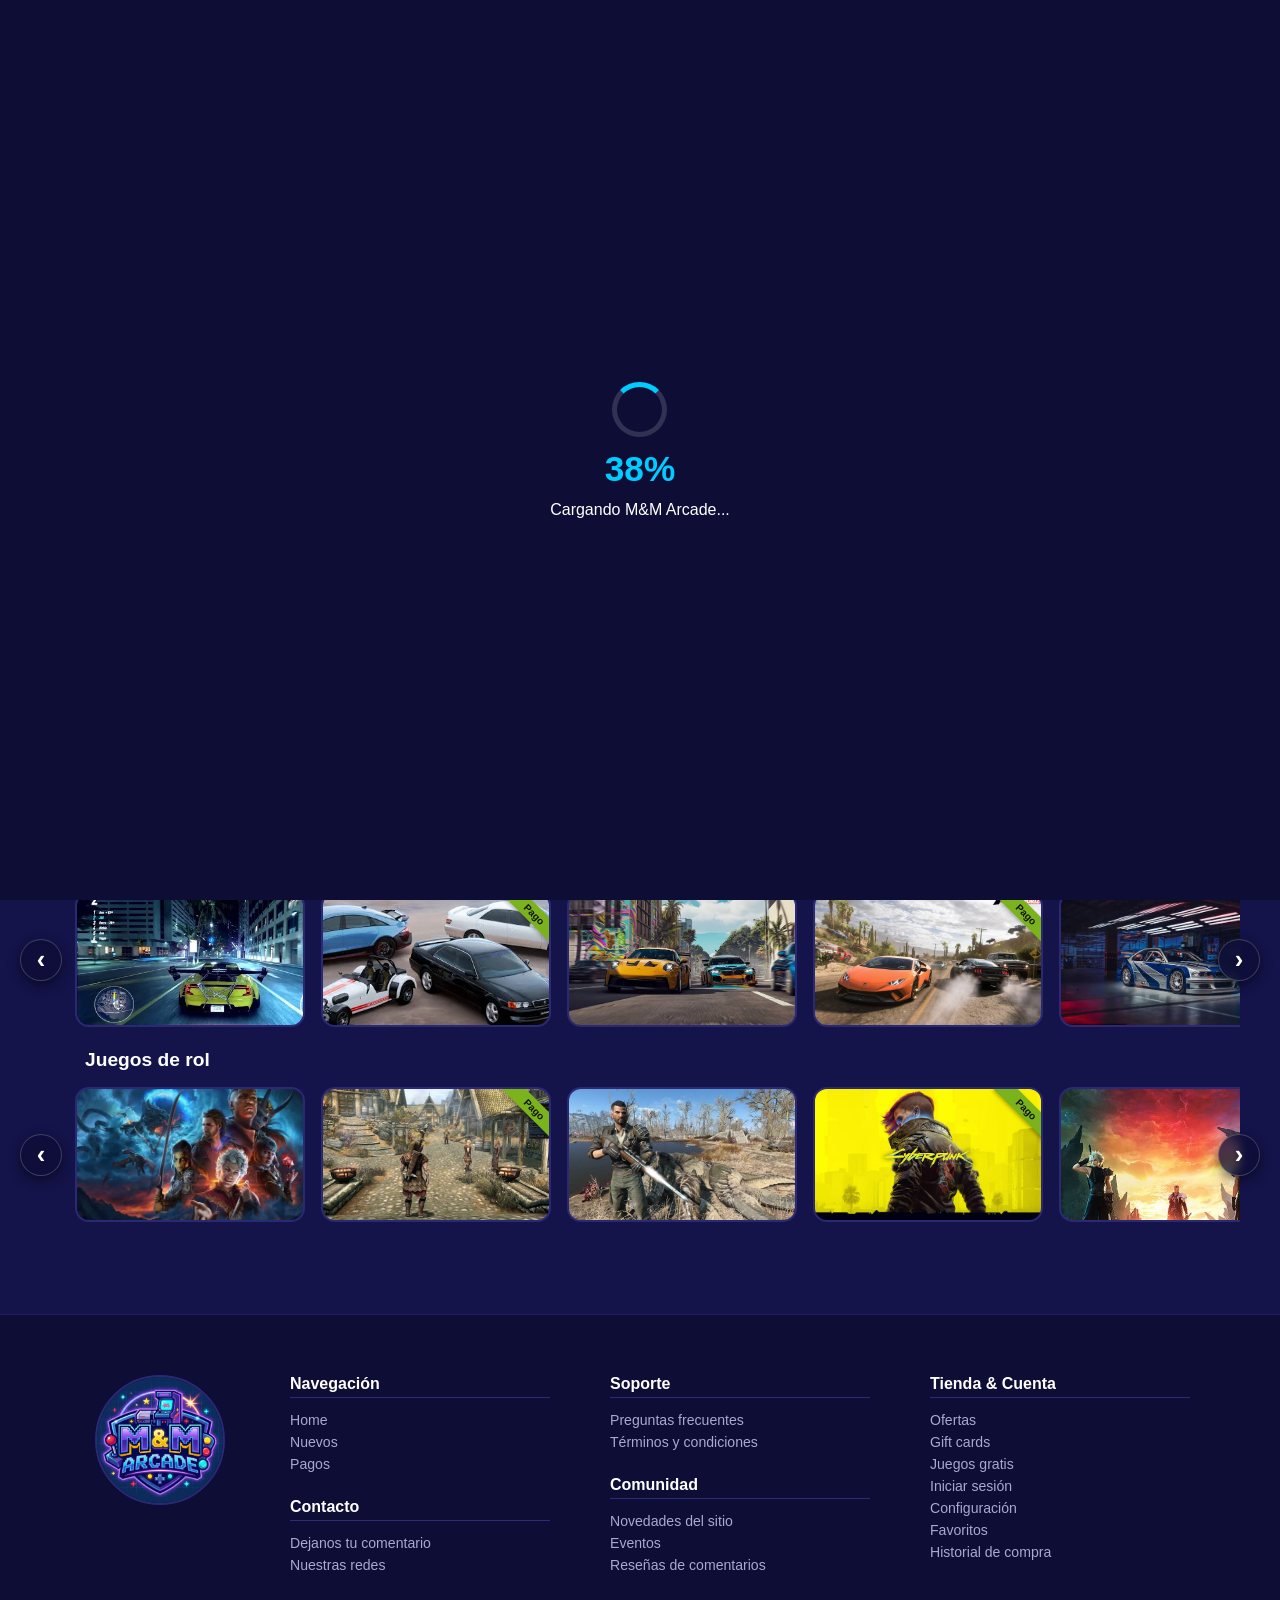
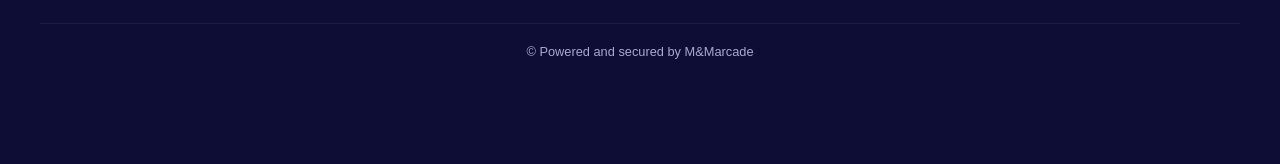
==== commit 9d91ae29: "Refactor: modularizacion de CSS/JS e integracion de imagenes en fondo de login/register" ====
--- a/index.html
+++ b/index.html
@@ -1,11 +1,16 @@
 <!DOCTYPE html>
 <html lang="es">
+
 <head>
   <meta charset="UTF-8">
   <meta name="viewport" content="width=device-width, initial-scale=1.0">
   <title>M&M Arcade</title>
-  <link rel="stylesheet" href="styles.css">
+  <!-- Estilos globales compartidos -->
+  <link rel="stylesheet" href="css/styles.css">
+  <!-- Estilos específicos de la portada -->
+  <link rel="stylesheet" href="css/index.css">
 </head>
+
 <body>
 <div id="loaderScreen" class="loader-screen">
   <div class="loader-content">
@@ -383,7 +388,6 @@
           </article>
 
         <button class="carousel-arrow right-arrow btn-hover-2" id="heroRightArrow">&#8250;</button>
-      </div>
       </div>
     </section>
 
@@ -522,6 +526,9 @@
         </div>
       </footer>
 
-  <script src="script.js"></script>
+  <!-- JS común a todo el sitio -->
+  <script src="js/script.js"></script>
+  <!-- JS exclusivo de la portada -->
+  <script src="js/index.js"></script>
 </body>
 </html>
--- a/css/styles.css
+++ b/css/styles.css
@@ -0,0 +1,613 @@
+/* =========================================================
+   1. RESET GENERAL Y VARIABLES DE COLOR
+   ========================================================= */
+   * {
+    margin: 0;
+    padding: 0;
+    box-sizing: border-box;
+  }
+  
+  :root {
+    --bg-main: #14134a;          /* Azul oscuro de fondo general */
+    --bg-header: #0e0d36;        /* Azul aún más oscuro para el header */
+    --bg-card: #2b2875;          /* Púrpura/Azul para las tarjetas por defecto */
+    --primary-green: #7bb31c;     /* Verde para el botón 'A Jugar' y badge 'Pago' */
+    --primary-green-hover: #93d424; /* Verde más claro al hacer hover */
+    --text-white: #ffffff;
+    --text-muted: #a9a8d1;
+    --navbar-height: 64px;       /* Alto real del navbar sticky */
+  }
+  
+  body {
+    font-family: Arial, Helvetica, sans-serif;
+    background-color: var(--bg-main);
+    color: var(--text-white);
+    overflow-x: hidden;
+  }
+  
+  /* =========================================================
+     2. NAVBAR SUPERIOR (UNIFORME, LOGO M&M ARCADE E ÍCONOS)
+     ========================================================= */
+  .navbar {
+    background-color: var(--bg-header);
+    position: sticky;
+    top: 0;
+    z-index: 100;
+    border-bottom: 1px solid #1f1d5e;
+    height: 64px;
+    display: flex;
+    align-items: center;
+  }
+  
+  .navbar-container {
+    display: grid;
+    grid-template-columns: 1fr 2fr 1fr;
+    align-items: center;
+    width: 100%;
+    max-width: 100%;
+    padding: 0 40px;
+  }
+  
+  .nav-left {
+    display: flex;
+    align-items: center;
+    gap: 16px;
+  }
+  
+  .nav-center {
+    display: flex;
+    justify-content: center;
+  }
+  
+  .nav-right {
+    display: flex;
+    justify-content: flex-end;
+  }
+  
+  .icon-btn {
+    background: none;
+    border: none;
+    cursor: pointer;
+    padding: 4px;
+    display: flex;
+    align-items: center;
+    justify-content: center;
+    transition: transform 0.2s ease, filter 0.2s ease;
+  }
+  
+  .hamburger-icon-img {
+    width: 26px;
+    height: 26px;
+    object-fit: contain;
+    display: block;
+    filter: drop-shadow(0 0 5px rgba(0, 204, 255, 0.8));
+    transition: transform 0.2s ease, filter 0.2s ease;
+  }
+  
+  .icon-btn:hover {
+    transform: scale(1.12);
+  }
+  
+  .icon-btn:hover .hamburger-icon-img {
+    transform: scale(1.12);
+    filter: drop-shadow(0 0 10px rgba(0, 204, 255, 1));
+  }
+  
+  .logo-link {
+    display: flex;
+    align-items: center;
+    gap: 10px;
+    text-decoration: none;
+  }
+  
+  .logo-img {
+    max-height: 35px;
+    width: auto;
+    display: block;
+    object-fit: contain;
+  }
+  
+  .logo-text {
+    font-family: 'Arial Black', Gadget, sans-serif;
+    font-weight: 900;
+    font-size: 1.25rem;
+    letter-spacing: 1px;
+    display: flex;
+    align-items: center;
+    gap: 6px;
+    user-select: none;
+  }
+  
+  .logo-mm {
+    color: #00a2ff;
+    -webkit-text-stroke: 1.5px #ffe600;
+    text-shadow: 0 0 6px rgba(255, 230, 0, 0.4);
+  }
+  
+  .logo-arcade {
+    color: #8b3dff;
+    font-size: 1.15rem;
+    -webkit-text-stroke: 1.2px #00e1ff;
+    text-shadow: 0 0 8px rgba(0, 225, 255, 0.5);
+  }
+  
+  .search-box {
+    width: 100%;
+    max-width: 500px;
+    position: relative;
+    display: flex;
+    align-items: center;
+  }
+  
+  .search-icon-img {
+    position: absolute;
+    left: 14px;
+    width: 18px;
+    height: 18px;
+    object-fit: contain;
+    filter: brightness(0) invert(1) drop-shadow(0 0 4px rgba(0, 204, 255, 0.6));
+    opacity: 0.9;
+  }
+  
+  .search-input {
+    width: 100%;
+    background-color: #1a1954;
+    border: 1px solid #3b3795;
+    border-radius: 20px;
+    padding: 8px 16px 8px 38px;
+    color: white;
+    outline: none;
+  }
+  
+  .user-avatar-btn {
+    position: relative;
+    width: 40px;
+    height: 40px;
+    border-radius: 50%;
+    background-color: #3b3795;
+    border: 2px solid #00ccff;
+    cursor: pointer;
+    display: flex;
+    align-items: center;
+    justify-content: center;
+    overflow: hidden;
+    padding: 0 !important;
+    transition: transform 0.3s cubic-bezier(0.175, 0.885, 0.32, 1.275), 
+                box-shadow 0.3s ease, 
+                border-color 0.3s ease;
+  }
+  
+  .user-avatar-btn:hover {
+    transform: scale(1.12) rotate(5deg);
+    border-color: #00ffcc;
+    box-shadow: 0 0 15px rgba(0, 204, 255, 0.8), 0 0 25px rgba(0, 255, 204, 0.4);
+  }
+  
+  .user-avatar-btn:active {
+    transform: scale(0.95);
+  }
+  
+  .user-avatar-img {
+    width: 100%;
+    height: 100%;
+    border-radius: 50%;
+    object-fit: cover;
+    display: block;
+    mix-blend-mode: darken;
+    filter: contrast(200%) brightness(1.2);
+  }
+  
+  /* =========================================================
+     3. MENÚ DESPLEGABLE LATERAL (IZQUIERDA)
+     ========================================================= */
+  .side-menu {
+    position: fixed;
+    top: 0;
+    left: -280px;
+    width: 260px;
+    height: 100vh;
+    background-color: var(--bg-header);
+    z-index: 200;
+    transition: left 0.3s ease-in-out;
+    padding: 20px;
+    overflow-y: auto;
+  }
+  
+  .side-menu.active {
+    left: 0;
+  }
+  
+  .side-menu-header {
+    display: flex;
+    align-items: center;
+    justify-content: space-between;
+    margin-bottom: 24px;
+  }
+  
+  .side-menu-brand {
+    display: flex;
+    align-items: center;
+    gap: 10px;
+    font-weight: bold;
+  }
+  
+  .mini-logo-img {
+    max-height: 24px;
+    width: auto;
+    object-fit: contain;
+  }
+  
+  .close-btn, .close-btn-sm {
+    background: none;
+    border: 1px solid #3b3795;
+    color: white;
+    border-radius: 50%;
+    width: 28px;
+    height: 28px;
+    cursor: pointer;
+    transition: border-color 0.2s ease, color 0.2s ease;
+  }
+  
+  .close-btn:hover, .close-btn-sm:hover {
+    border-color: #00ccff;
+    color: #00ccff;
+  }
+  
+  .side-menu-nav ul {
+    list-style: none;
+  }
+  
+  .side-menu-nav li {
+    margin-bottom: 12px;
+  }
+  
+  .side-menu-nav a {
+    color: var(--text-white);
+    text-decoration: none;
+    font-size: 0.95rem;
+    display: flex;
+    align-items: center;
+    padding: 6px 0;
+    transition: color 0.2s;
+  }
+  
+  .side-menu-nav a:hover {
+    color: #00ccff;
+  }
+  
+  .menu-icon-img {
+    width: 20px !important;
+    height: 20px !important;
+    min-width: 20px !important;
+    min-height: 20px !important;
+    object-fit: contain !important;
+    margin-right: 14px;
+    flex-shrink: 0;
+    display: block;
+    filter: brightness(0) invert(1) !important;
+    opacity: 0.9;
+    transition: filter 0.2s ease, opacity 0.2s ease, transform 0.2s ease;
+  }
+  
+  .side-menu-nav a:hover .menu-icon-img,
+  .user-menu-list a:hover .menu-icon-img {
+    filter: brightness(0) invert(1) drop-shadow(0 0 5px #00ccff) !important;
+    opacity: 1;
+    transform: scale(1.1);
+  }
+  
+  .menu-divider {
+    border: 0;
+    height: 1px;
+    background: #2d2b78;
+    margin: 18px 0;
+  }
+  
+  .backdrop-overlay {
+    position: fixed;
+    top: 0;
+    left: 0;
+    width: 100vw;
+    height: 100vh;
+    background: rgba(0, 0, 0, 0.5);
+    z-index: 150;
+    display: none;
+  }
+  
+  .backdrop-overlay.active {
+    display: block;
+  }
+  
+  /* =========================================================
+     4. MENÚ DESPLEGABLE USUARIO (DERECHA)
+     ========================================================= */
+  .user-popover {
+    position: fixed;
+    top: 60px;
+    right: -320px;
+    width: 260px;
+    background-color: var(--bg-header);
+    border-radius: 12px;
+    padding: 18px;
+    z-index: 200;
+    box-shadow: 0 8px 24px rgba(0, 0, 0, 0.4);
+    transition: right 0.3s ease-in-out;
+  }
+  
+  .user-popover.active {
+    right: 20px;
+  }
+  
+  .user-popover-arrow {
+    position: absolute;
+    top: -8px;
+    right: 18px;
+    width: 0;
+    height: 0;
+    border-left: 8px solid transparent;
+    border-right: 8px solid transparent;
+    border-bottom: 8px solid var(--bg-header);
+  }
+  
+  .user-popover-header {
+    display: flex;
+    align-items: center;
+    gap: 10px;
+    margin-bottom: 16px;
+    border-bottom: 1px solid #2d2b78;
+    padding-bottom: 12px;
+  }
+  
+  .user-avatar-circle {
+    width: 30px;
+    height: 30px;
+    border-radius: 50%;
+    background: #3b3795;
+    overflow: hidden;
+  }
+  
+  .user-name {
+    font-size: 0.9rem;
+    font-weight: bold;
+    flex: 1;
+  }
+  
+  .user-menu-list {
+    list-style: none;
+  }
+  
+  .user-menu-list li {
+    margin-bottom: 10px;
+  }
+  
+  .user-menu-list a {
+    color: var(--text-white);
+    text-decoration: none;
+    font-size: 0.88rem;
+    display: flex;
+    align-items: center;
+    padding: 6px 0;
+    transition: color 0.2s ease;
+  }
+  
+  .user-menu-list a:hover {
+    color: #00ccff;
+  }
+  
+  /* =========================================================
+     5. CONTENIDO GENERAL Y FLECHAS DE CARRUSEL
+     ========================================================= */
+  .main-content {
+    width: 100%;
+    max-width: 100%;
+    padding: 30px 40px;
+  }
+  
+  .carousel-wrapper {
+    position: relative;
+    display: flex;
+    align-items: center;
+  }
+  
+  .carousel-arrow {
+    position: absolute;
+    top: 50%;
+    transform: translateY(-50%);
+    z-index: 15;
+    width: 42px;
+    height: 42px;
+    background-color: rgba(14, 13, 54, 0.75);
+    border: 1px solid rgba(255, 255, 255, 0.2);
+    border-radius: 50%;
+    display: flex;
+    align-items: center;
+    justify-content: center;
+    color: white;
+    font-size: 1.6rem;
+    font-weight: bold;
+    cursor: pointer;
+    box-shadow: 0 4px 12px rgba(0, 0, 0, 0.5);
+    backdrop-filter: blur(4px);
+    transition: background-color 0.2s ease, border-color 0.2s ease, transform 0.2s ease, color 0.2s ease;
+  }
+  
+  .left-arrow { left: -20px; }
+  .right-arrow { right: -20px; }
+  
+  .carousel-arrow:hover {
+    background-color: var(--bg-header);
+    border-color: #00ccff;
+    color: #00ccff;
+    transform: translateY(-50%) scale(1.08);
+  }
+  
+  /* =========================================================
+     6. FAT FOOTER
+     ========================================================= */
+  .fat-footer {
+    background-color: var(--bg-header);
+    padding: 60px 40px 30px;
+    margin-top: 40px;
+    border-top: 1px solid #1f1d5e;
+    min-height: 450px;
+  }
+  
+  .footer-container {
+    max-width: 1100px;
+    margin: 0 auto;
+    display: flex;
+    gap: 60px;
+    align-items: flex-start;
+  }
+  
+  .footer-brand-col {
+    width: 140px;
+    flex-shrink: 0;
+    display: flex;
+    align-items: center;
+    justify-content: center;
+  }
+  
+  .footer-logo-placeholder {
+    width: 130px !important;
+    height: 130px !important;
+    border-radius: 50% !important;
+    overflow: hidden !important;
+    border: 2px solid #2b2875;
+    background-color: #0e0d36;
+    display: flex;
+    align-items: center;
+    justify-content: center;
+    padding: 0 !important;
+  }
+  
+  .footer-logo-placeholder img.footer-logo-img {
+    width: 100% !important;
+    height: 100% !important;
+    object-fit: cover !important;
+    display: block !important;
+    border-radius: 0 !important;
+  }
+  
+  .footer-links-grid {
+    display: grid;
+    grid-template-columns: repeat(3, 1fr);
+    gap: 32px 60px;
+    flex: 1;
+  }
+  
+  .footer-col {
+    display: flex;
+    flex-direction: column;
+    gap: 6px;
+  }
+  
+  .footer-col h4 {
+    font-size: 1rem;
+    margin-bottom: 8px;
+    color: var(--text-white);
+    border-bottom: 1px solid #2d2b78;
+    padding-bottom: 4px;
+  }
+  
+  .footer-col a {
+    color: var(--text-muted);
+    text-decoration: none;
+    font-size: 0.88rem;
+    transition: color 0.2s ease;
+  }
+  
+  .footer-col a:hover {
+    color: var(--text-white);
+  }
+  
+  .footer-bottom {
+    text-align: center;
+    margin-top: 50px;
+    padding-top: 20px;
+    border-top: 1px solid #1a1954;
+    font-size: 0.8rem;
+    color: var(--text-muted);
+  }
+  
+  /* =========================================================
+     7. PANTALLA DE CARGA (LOADER 5s)
+     ========================================================= */
+  .loader-screen {
+    position: fixed;
+    top: 0;
+    left: 0;
+    width: 100vw;
+    height: 100vh;
+    background-color: #0e0d36;
+    z-index: 9999;
+    display: flex;
+    align-items: center;
+    justify-content: center;
+  }
+  
+  .loader-content {
+    display: flex;
+    flex-direction: column;
+    align-items: center;
+    gap: 12px;
+    color: white;
+    font-family: Arial, sans-serif;
+  }
+  
+  .spinner {
+    width: 55px;
+    height: 55px;
+    border: 5px solid rgba(255, 255, 255, 0.15);
+    border-top-color: #00ccff;
+    border-radius: 50%;
+    animation: spinLoader 0.9s linear infinite;
+  }
+  
+  @keyframes spinLoader {
+    to { transform: rotate(360deg); }
+  }
+  
+  .loader-percent {
+    font-size: 2.2rem;
+    font-weight: bold;
+    color: #00ccff;
+  }
+  
+  /* =========================================================
+     8. ANIMACIONES GENERALES
+     ========================================================= */
+  .btn-hover-1 {
+    transition: transform 0.3s ease, box-shadow 0.3s ease, background-color 0.3s ease;
+  }
+  
+  .btn-hover-1:hover {
+    transform: translateY(-3px) scale(1.05);
+    box-shadow: 0 0 18px #7bb31c;
+  }
+  
+  .btn-hover-2 {
+    transition: color 0.2s ease, text-shadow 0.2s ease, opacity 0.2s ease;
+  }
+  
+  .btn-hover-2:hover {
+    color: #00ccff !important;
+    text-shadow: 0 0 12px rgba(0, 204, 255, 0.9), 0 0 20px rgba(0, 204, 255, 0.5);
+    opacity: 1;
+  }
+  
+  @media (max-width: 768px) {
+    .navbar-container {
+      grid-template-columns: auto 1fr auto;
+      padding: 10px 16px;
+    }
+    .search-box { max-width: 180px; }
+    .footer-container {
+      flex-direction: column;
+      align-items: center;
+    }
+    .footer-links-grid {
+      grid-template-columns: 1fr 1fr;
+      gap: 20px;
+    }
+  }
--- a/css/index.css
+++ b/css/index.css
@@ -0,0 +1,232 @@
+/* =========================================================
+   CARRUSEL PRINCIPAL (3D / COVERFLOW)
+   ========================================================= */
+   .hero-carousel-section {
+    margin-bottom: 25px;
+    display: flex;
+    flex-direction: column;
+    align-items: center;
+  }
+  
+  .hero-carousel-section .carousel-wrapper {
+    position: relative;
+    display: flex;
+    align-items: center;
+    justify-content: center;
+    max-width: 780px;
+    width: 100%;
+    height: 290px;
+    perspective: 1000px;
+  }
+  
+  .hero-cards-container {
+    position: relative;
+    width: 100%;
+    height: 100%;
+    display: flex;
+    align-items: center;
+    justify-content: center;
+    overflow: visible;
+  }
+  
+  .hero-card {
+    position: absolute;
+    width: 180px;
+    height: 260px;
+    background-color: var(--bg-card);
+    border-radius: 14px;
+    cursor: pointer;
+    transition: transform 0.5s cubic-bezier(0.4, 0, 0.2, 1), 
+                opacity 0.5s ease, 
+                filter 0.5s ease, 
+                box-shadow 0.5s ease,
+                z-index 0.5s step-end;
+  }
+  
+  .hero-card.pos-left {
+    transform: translateX(-210px) scale(0.82) rotateY(10deg);
+    opacity: 0.65;
+    filter: brightness(0.7);
+    z-index: 2;
+  }
+  
+  .hero-card.pos-center {
+    transform: translateX(0px) scale(1.08) rotateY(0deg) translateZ(20px);
+    opacity: 1;
+    filter: brightness(1);
+    z-index: 10;
+    box-shadow: 0 10px 30px rgba(0, 0, 0, 0.6), 0 0 18px rgba(0, 204, 255, 0.35);
+  }
+  
+  .hero-card.pos-center:hover {
+    transform: translateX(0px) scale(1.12) rotateY(0deg) translateZ(30px);
+  }
+  
+  .hero-card.pos-right {
+    transform: translateX(210px) scale(0.82) rotateY(-10deg);
+    opacity: 0.65;
+    filter: brightness(0.7);
+    z-index: 2;
+  }
+  
+  .hero-carousel-section .left-arrow { left: -30px; z-index: 20; }
+  .hero-carousel-section .right-arrow { right: -30px; z-index: 20; }
+  
+  .play-btn-container {
+    display: flex;
+    justify-content: center;
+    width: 100%;
+    margin-top: 10px;
+  }
+  
+  /* ANIMACIÓN BOTÓN A JUGAR */
+  @keyframes playBtnPulse {
+    0% { transform: scale(1); box-shadow: 0 0 0 0 rgba(123, 179, 28, 0.7); }
+    70% { transform: scale(1.03); box-shadow: 0 0 0 14px rgba(123, 179, 28, 0); }
+    100% { transform: scale(1); box-shadow: 0 0 0 0 rgba(123, 179, 28, 0); }
+  }
+  
+  @keyframes playBtnSupercharge {
+    0%   { transform: translateY(0) scale(1.03) rotate(0deg); }
+    30%  { transform: translateY(-6px) scale(1.12) rotate(-2deg); }
+    60%  { transform: translateY(-4px) scale(1.1) rotate(2deg); }
+    100% { transform: translateY(-5px) scale(1.1) rotate(0deg); }
+  }
+  
+  .play-btn-container .btn-primary-play {
+    background: linear-gradient(135deg, var(--primary-green) 0%, #9be322 100%);
+    color: #ffffff !important;
+    border: none;
+    border-radius: 12px;
+    padding: 12px 36px;
+    font-weight: 900;
+    font-size: 1.1rem;
+    letter-spacing: 0.5px;
+    cursor: pointer;
+    animation: playBtnPulse 2s infinite ease-in-out;
+    transition: background 0.3s ease, box-shadow 0.3s ease, transform 0.2s ease;
+    text-shadow: 0 1px 3px rgba(0, 0, 0, 0.5);
+  }
+  
+  .play-btn-container .btn-primary-play:hover {
+    animation: playBtnSupercharge 0.4s ease-out forwards;
+    background: linear-gradient(135deg, #82be1e 0%, #a2ea28 100%);
+    box-shadow: 0 0 22px rgba(123, 179, 28, 0.9), 0 0 35px rgba(0, 204, 255, 0.5);
+    color: #ffffff !important;
+  }
+  
+  .play-btn-container .btn-primary-play:active {
+    transform: translateY(1px) scale(0.96) !important;
+    box-shadow: 0 0 10px rgba(123, 179, 28, 0.8);
+    color: #ffffff !important;
+  }
+  
+  /* =========================================================
+     CATEGORÍAS DE JUEGOS Y TARJETAS
+     ========================================================= */
+  .category-block {
+    margin-bottom: 10px;
+  }
+  
+  .category-title {
+    font-size: 1.2rem;
+    margin-bottom: 4px;
+    margin-left: 45px;
+  }
+  
+  .category-cards-container {
+    display: flex;
+    gap: 16px;
+    overflow-x: auto;
+    scroll-behavior: smooth;
+    padding: 12px 35px;
+    width: 100%;
+  }
+  
+  .category-cards-container::-webkit-scrollbar {
+    display: none;
+  }
+  
+  .game-card {
+    position: relative;
+    width: 230px;
+    min-width: 230px;
+    height: 135px;
+    background-color: var(--bg-card);
+    border-radius: 14px;
+    overflow: hidden;
+    border: 2px solid transparent;
+    flex-shrink: 0;
+    cursor: pointer;
+    transition: border-color 0.25s ease, box-shadow 0.25s ease, transform 0.25s ease;
+  }
+  
+  .card-img {
+    width: 100%;
+    height: 100%;
+    object-fit: cover;
+    display: block;
+  }
+  
+  .badge-pago {
+    position: absolute;
+    top: 12px;
+    right: -22px;
+    background-color: var(--primary-green);
+    color: #121212;
+    font-size: 10px;
+    font-weight: bold;
+    padding: 3px 25px;
+    transform: rotate(45deg);
+    z-index: 5;
+    box-shadow: 0 2px 4px rgba(0, 0, 0, 0.3);
+  }
+  
+  .card-gradient-overlay {
+    position: absolute;
+    bottom: 0;
+    left: 0;
+    width: 100%;
+    height: 50%;
+    background: linear-gradient(to top, rgba(93, 72, 199, 0.85), transparent);
+    opacity: 0;
+    transition: opacity 0.25s ease;
+  }
+  
+  .game-title {
+    position: absolute;
+    bottom: 10px;
+    left: 12px;
+    font-size: 0.85rem;
+    font-weight: bold;
+    color: white;
+    z-index: 6;
+    opacity: 0;
+    transition: opacity 0.25s ease;
+    text-shadow: 
+      -1px -1px 0 #000,  
+       1px -1px 0 #000,
+      -1px  1px 0 #000,
+       1px  1px 0 #000;
+  }
+  
+  .game-card:hover {
+    border-color: #000000;
+    box-shadow: 0 0 0 1px #000000;
+    transform: translateY(-2px);
+  }
+  
+  .game-card:hover .card-gradient-overlay,
+  .game-card:hover .game-title {
+    opacity: 1;
+  }
+  
+  @media (max-width: 768px) {
+    .hero-carousel-section .carousel-wrapper { height: 240px; }
+    .hero-card { width: 130px; height: 190px; }
+    .hero-card.pos-left { transform: translateX(-110px) scale(0.8) rotateY(8deg); }
+    .hero-card.pos-right { transform: translateX(110px) scale(0.8) rotateY(-8deg); }
+    .category-title { margin-left: 20px; }
+    .category-cards-container { padding: 10px 20px; }
+    .game-card { width: 170px; min-width: 170px; height: 100px; }
+  }
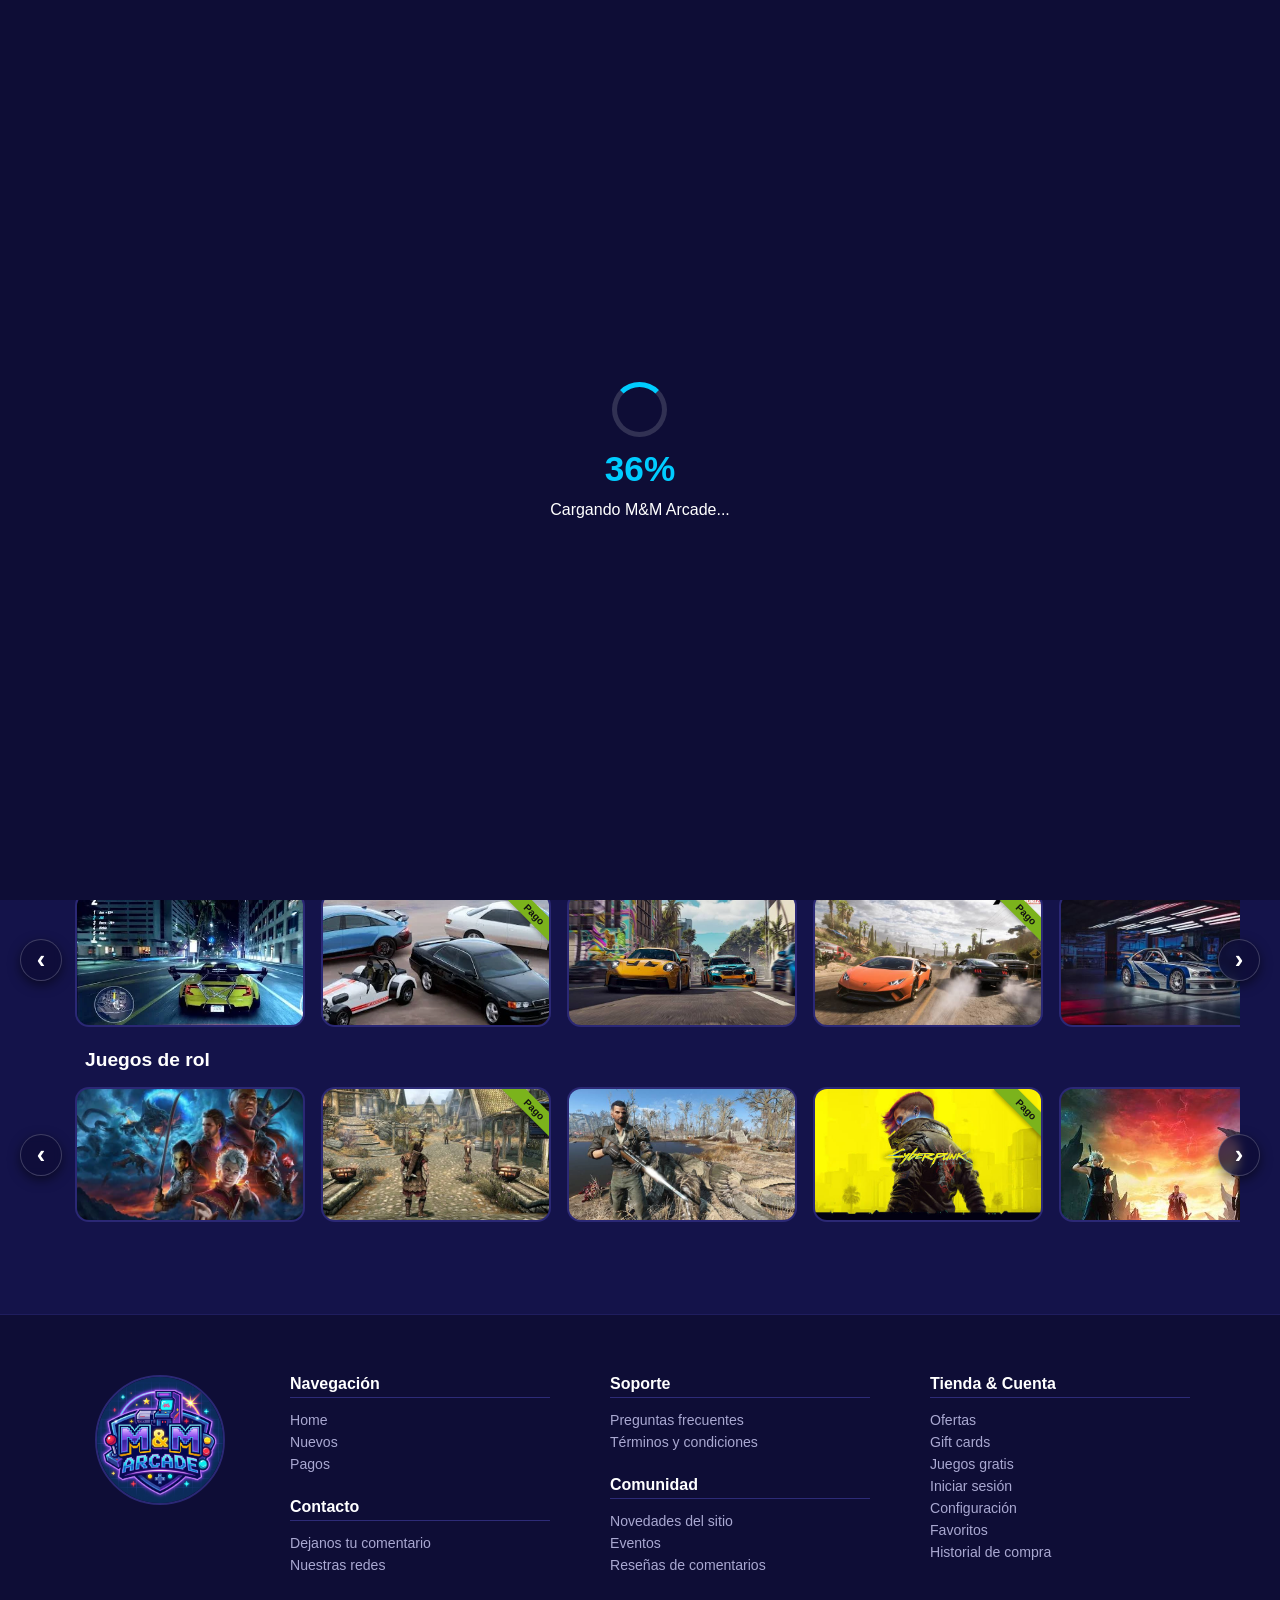
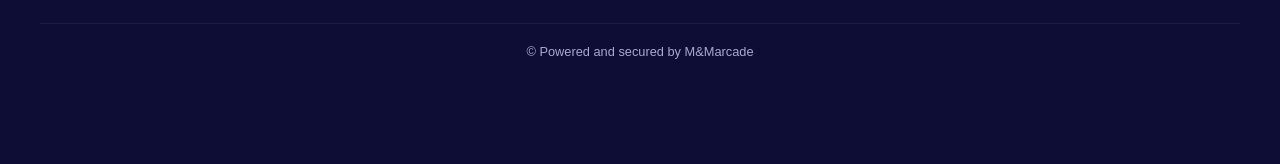
==== commit 3a0dbafc: "Resuelvo conflicto en login.html" ====
--- a/index.html
+++ b/index.html
@@ -388,6 +388,7 @@
           </article>
 
         <button class="carousel-arrow right-arrow btn-hover-2" id="heroRightArrow">&#8250;</button>
+      </div>
       </div>
     </section>
 
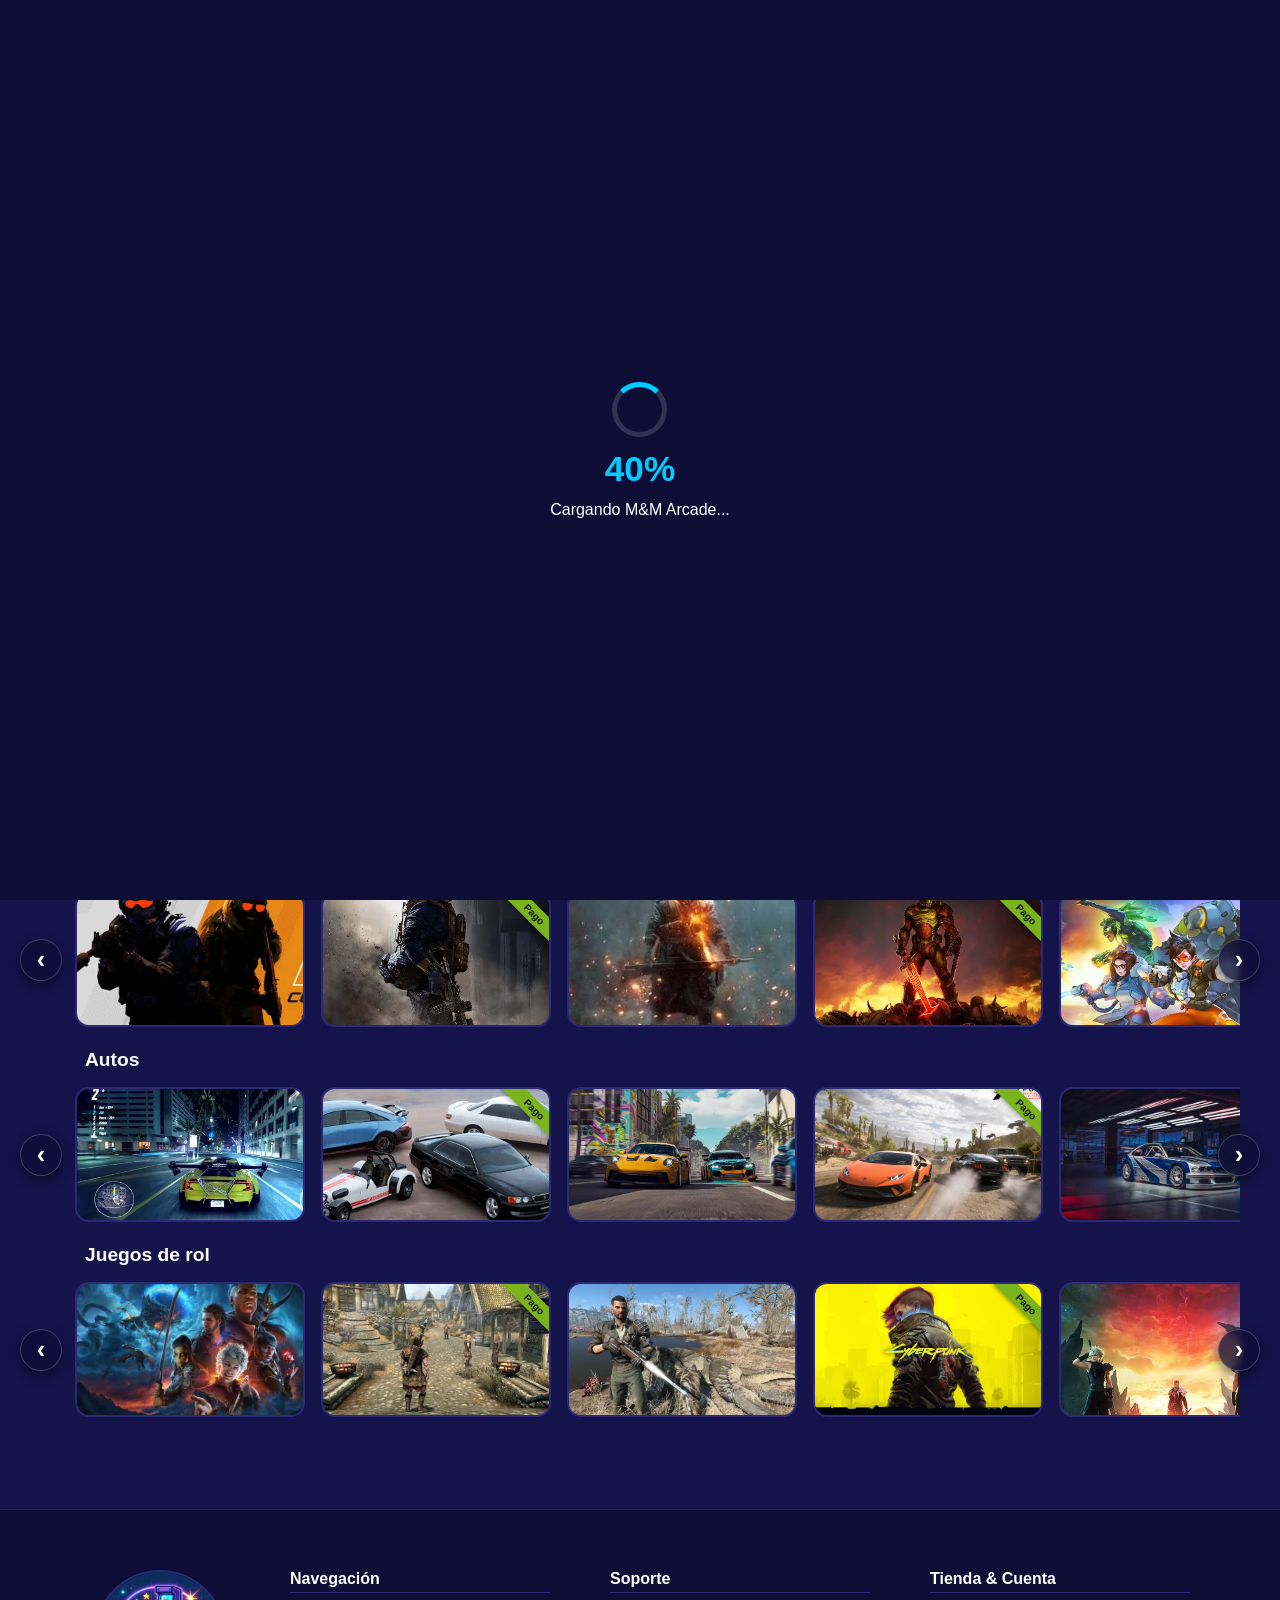
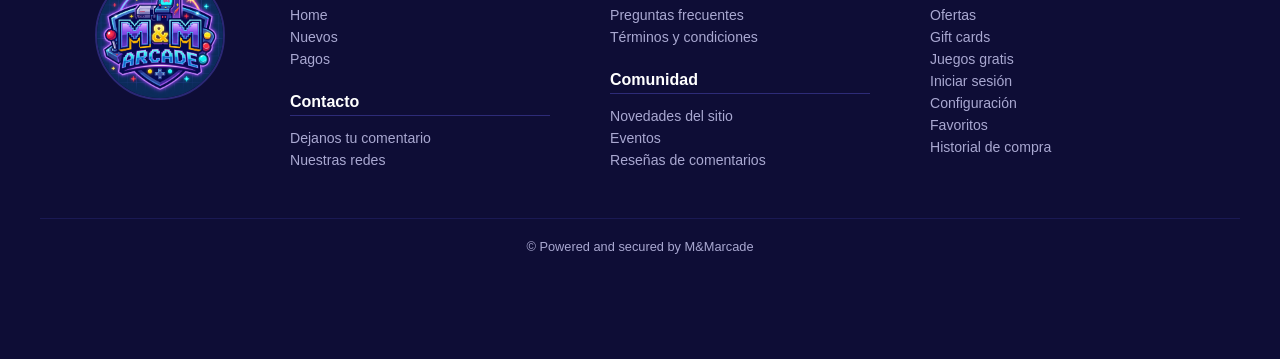
==== commit 2949c219: "agrego API" ====
--- a/index.html
+++ b/index.html
@@ -171,8 +171,33 @@
     </section>
 
 
+
+
     <!-- =========================================================
-         Categorías de Juegos (Carruseles Horizontales)
+         NUEVA SECCIÓN: CATÁLOGO DINÁMICO API V2 / FALLBACK LOCAL
+         ========================================================= -->
+    <!-- INICIO DE EDICIÓN: SECCIÓN AGREGADA PARA RENDERIZAR JUEGOS DESDE LA API -->
+    <section class="category-block">
+      <h2 class="category-title">Catálogo Completo</h2>
+      <div class="carousel-wrapper">
+        <button class="carousel-arrow left-arrow btn-hover-2">&#8249;</button>
+
+        <!-- CONTENEDOR DONDE SCRIPT.JS INYECTA LAS TARJETAS DINÁMICAMENTE -->
+        <div class="category-cards-container" id="api-games-container">
+          <!-- SI LA API O EL FALLBACK CARGAN, AQUÍ SE GENERARÁN LAS TARJETAS -->
+        </div>
+
+        <button class="carousel-arrow right-arrow btn-hover-2">&#8250;</button>
+      </div>
+    </section>
+    <!-- FIN DE EDICIÓN: SECCIÓN AGREGADA PARA RENDERIZAR JUEGOS DESDE LA API -->
+
+
+
+
+
+    <!-- =========================================================
+         Categorías de Juegos (Carruseles Horizontales Hardcodeados)
          ========================================================= -->
 
     <!-- Categoría 1: Aventura -->
@@ -379,16 +404,16 @@
             <img src="Assets/F1 25.jpeg" alt="F1 25" class="card-img">
             <div class="card-gradient-overlay"></div>
             <span class="game-title">F1 25</span>
-          </article>>
+          </article>
 
           <article class="game-card">
             <img src="Assets/Dirt Rally.jpeg" alt="Dirt Rally" class="card-img">
             <div class="card-gradient-overlay"></div>
             <span class="game-title">Dirt Rally</span>
           </article>
+        </div>
 
         <button class="carousel-arrow right-arrow btn-hover-2" id="heroRightArrow">&#8250;</button>
-      </div>
       </div>
     </section>
 
@@ -398,7 +423,6 @@
       <div class="carousel-wrapper">
         <button class="carousel-arrow left-arrow btn-hover-2" id="heroLeftArrow">&#8249;</button>
 
-        
         <div class="category-cards-container">
           <article class="game-card">
             <img src="Assets/he Witcher.jpeg" alt="The Witcher 3: Wild Hunt" class="card-img">
@@ -465,6 +489,25 @@
 
   </main>
 
+
+
+  <!-- =========================================================
+       NUEVO MODAL: DETALLES EXTENDIDOS DEL JUEGO
+       ========================================================= -->
+  <!-- INICIO DE EDICIÓN: VENTANA MODAL AGREGADA PARA MOSTRAR DETALLES DE LA API -->
+  <div id="modal-detalle" class="modal-overlay hidden">
+    <div class="modal-content">
+      <button id="modal-close" class="close-btn" aria-label="Cerrar modal">&times;</button>
+      <div id="modal-body">
+        <!-- AQUÍ SE INYECTARÁ DINÁMICAMENTE LA DESCRIPCIÓN, IMAGEN Y DETALLES DEL JUEGO -->
+      </div>
+    </div>
+  </div>
+  <!-- FIN DE EDICIÓN: VENTANA MODAL AGREGADA PARA MOSTRAR DETALLES DE LA API -->
+
+
+
+  
   <!-- =========================================================
        Pie de Página Extendido (Fat Footer)
        ========================================================= -->
--- a/css/index.css
+++ b/css/index.css
@@ -220,6 +220,80 @@
   .game-card:hover .game-title {
     opacity: 1;
   }
+
+
+
+
+  /* =========================================================
+     INICIO DE EDICIÓN: ESTILOS DE LA VENTANA MODAL EMERGENTE
+     ========================================================= */
+  .hidden {
+    display: none !important;
+  }
+
+  .modal-overlay {
+    position: fixed;
+    top: 0;
+    left: 0;
+    width: 100%;
+    height: 100%;
+    background-color: rgba(0, 0, 0, 0.82);
+    display: flex;
+    justify-content: center;
+    align-items: center;
+    z-index: 2000;
+    padding: 16px;
+  }
+
+  .modal-content {
+    background-color: #2a2a33;
+    color: #f2f2f2;
+    padding: 24px;
+    border-radius: 12px;
+    max-width: 550px;
+    width: 100%;
+    max-height: 85vh;
+    overflow-y: auto;
+    position: relative;
+    box-shadow: 0 8px 24px rgba(0, 0, 0, 0.6);
+  }
+
+  .close-btn {
+    position: absolute;
+    top: 12px;
+    right: 16px;
+    background: transparent;
+    border: none;
+    color: #fff;
+    font-size: 26px;
+    cursor: pointer;
+  }
+
+  .modal-game-img {
+    width: 100%;
+    height: 220px;
+    object-fit: cover;
+    border-radius: 8px;
+    margin-bottom: 14px;
+  }
+
+  .modal-game-title {
+    font-size: 1.4rem;
+    margin-bottom: 10px;
+  }
+
+  .modal-game-description {
+    margin-top: 12px;
+    line-height: 1.5;
+    font-size: 0.95rem;
+    color: #d1d1d1;
+  }
+  /* =========================================================
+     FIN DE EDICIÓN: ESTILOS DE LA VENTANA MODAL EMERGENTE
+     ========================================================= */
+
+
+     
   
   @media (max-width: 768px) {
     .hero-carousel-section .carousel-wrapper { height: 240px; }
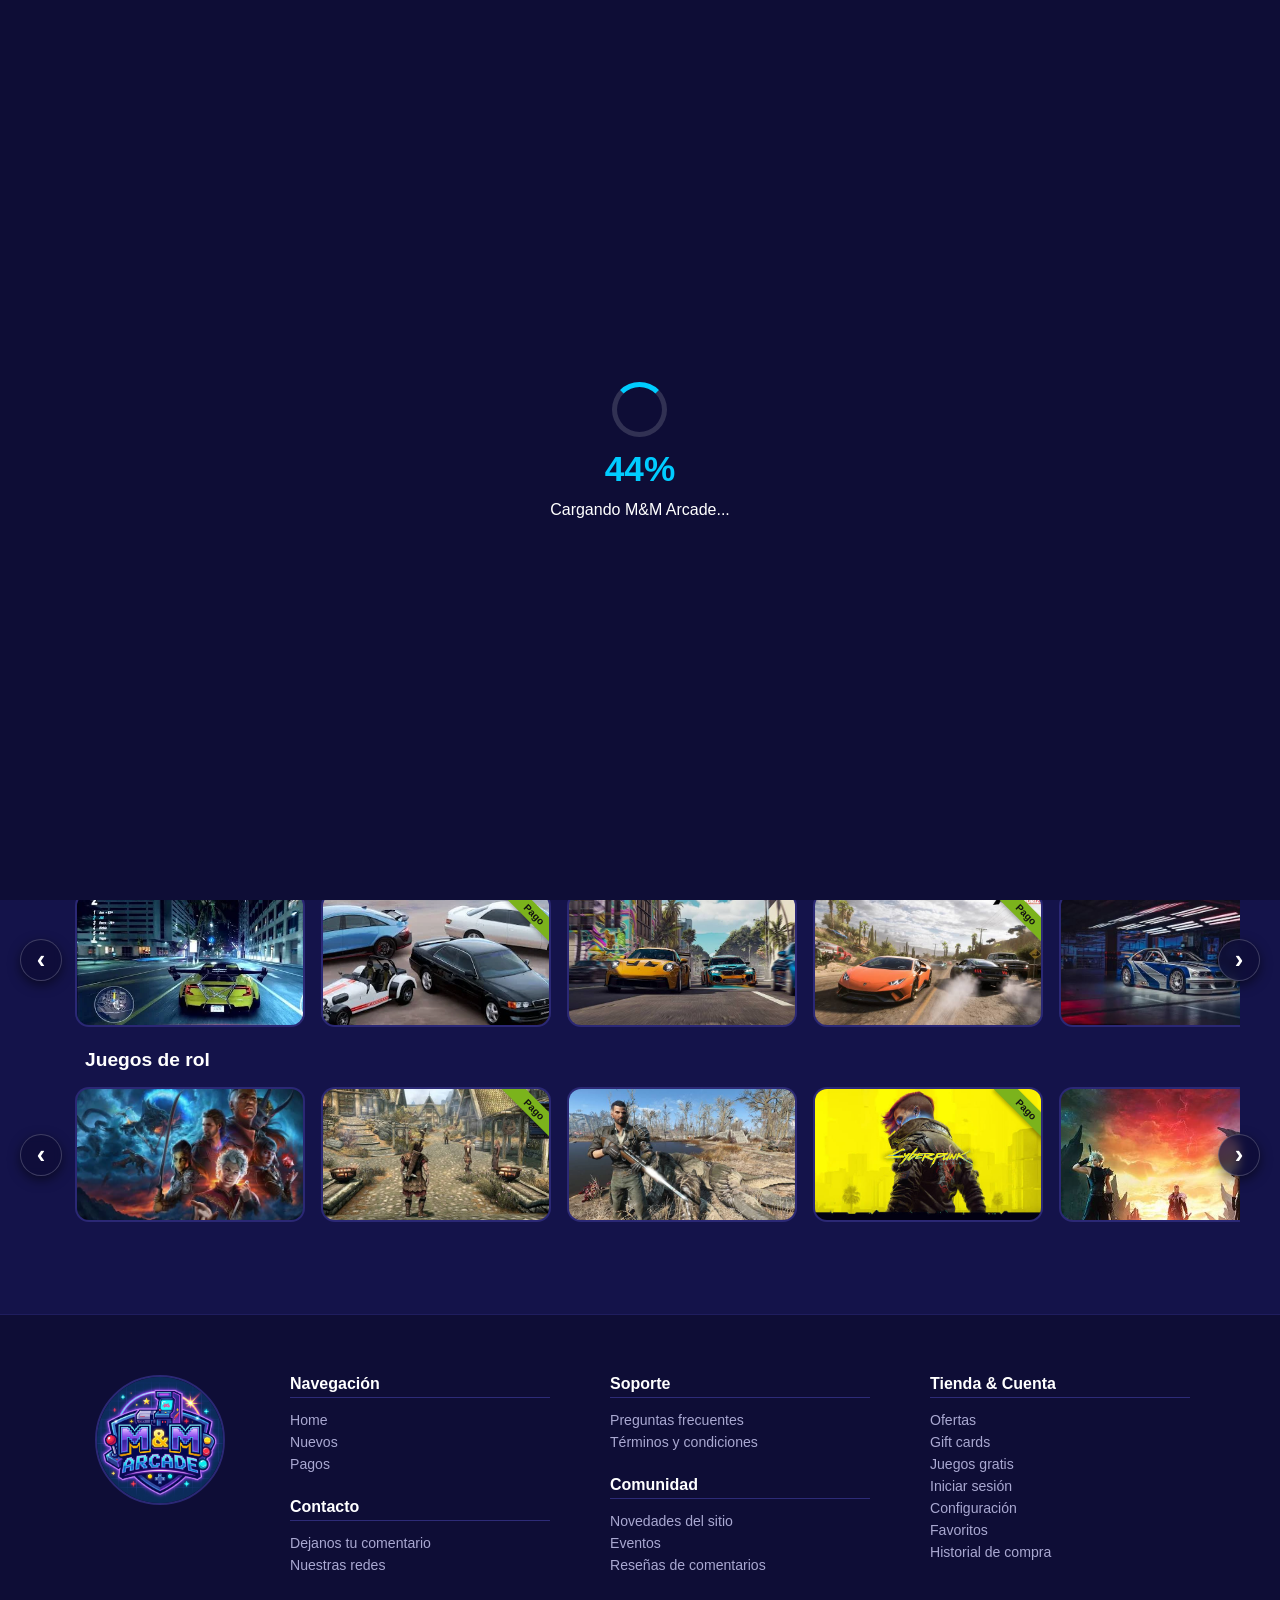
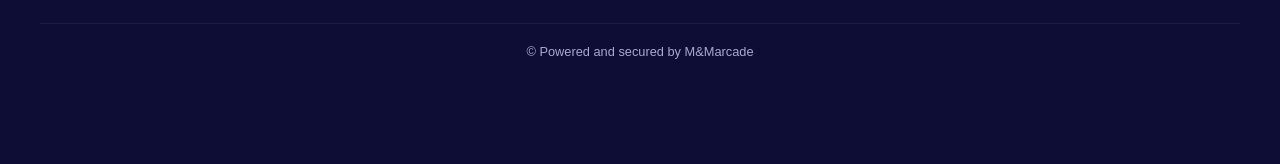
==== commit 0972cf03: "change files" ====
--- a/index.html
+++ b/index.html
@@ -171,33 +171,8 @@
     </section>
 
 
-
-
     <!-- =========================================================
-         NUEVA SECCIÓN: CATÁLOGO DINÁMICO API V2 / FALLBACK LOCAL
-         ========================================================= -->
-    <!-- INICIO DE EDICIÓN: SECCIÓN AGREGADA PARA RENDERIZAR JUEGOS DESDE LA API -->
-    <section class="category-block">
-      <h2 class="category-title">Catálogo Completo</h2>
-      <div class="carousel-wrapper">
-        <button class="carousel-arrow left-arrow btn-hover-2">&#8249;</button>
-
-        <!-- CONTENEDOR DONDE SCRIPT.JS INYECTA LAS TARJETAS DINÁMICAMENTE -->
-        <div class="category-cards-container" id="api-games-container">
-          <!-- SI LA API O EL FALLBACK CARGAN, AQUÍ SE GENERARÁN LAS TARJETAS -->
-        </div>
-
-        <button class="carousel-arrow right-arrow btn-hover-2">&#8250;</button>
-      </div>
-    </section>
-    <!-- FIN DE EDICIÓN: SECCIÓN AGREGADA PARA RENDERIZAR JUEGOS DESDE LA API -->
-
-
-
-
-
-    <!-- =========================================================
-         Categorías de Juegos (Carruseles Horizontales Hardcodeados)
+         Categorías de Juegos (Carruseles Horizontales)
          ========================================================= -->
 
     <!-- Categoría 1: Aventura -->
@@ -404,16 +379,15 @@
             <img src="Assets/F1 25.jpeg" alt="F1 25" class="card-img">
             <div class="card-gradient-overlay"></div>
             <span class="game-title">F1 25</span>
-          </article>
+          </article>>
 
           <article class="game-card">
             <img src="Assets/Dirt Rally.jpeg" alt="Dirt Rally" class="card-img">
             <div class="card-gradient-overlay"></div>
             <span class="game-title">Dirt Rally</span>
           </article>
-        </div>
-
         <button class="carousel-arrow right-arrow btn-hover-2" id="heroRightArrow">&#8250;</button>
+      </div>
       </div>
     </section>
 
@@ -423,6 +397,7 @@
       <div class="carousel-wrapper">
         <button class="carousel-arrow left-arrow btn-hover-2" id="heroLeftArrow">&#8249;</button>
 
+        
         <div class="category-cards-container">
           <article class="game-card">
             <img src="Assets/he Witcher.jpeg" alt="The Witcher 3: Wild Hunt" class="card-img">
@@ -489,25 +464,6 @@
 
   </main>
 
-
-
-  <!-- =========================================================
-       NUEVO MODAL: DETALLES EXTENDIDOS DEL JUEGO
-       ========================================================= -->
-  <!-- INICIO DE EDICIÓN: VENTANA MODAL AGREGADA PARA MOSTRAR DETALLES DE LA API -->
-  <div id="modal-detalle" class="modal-overlay hidden">
-    <div class="modal-content">
-      <button id="modal-close" class="close-btn" aria-label="Cerrar modal">&times;</button>
-      <div id="modal-body">
-        <!-- AQUÍ SE INYECTARÁ DINÁMICAMENTE LA DESCRIPCIÓN, IMAGEN Y DETALLES DEL JUEGO -->
-      </div>
-    </div>
-  </div>
-  <!-- FIN DE EDICIÓN: VENTANA MODAL AGREGADA PARA MOSTRAR DETALLES DE LA API -->
-
-
-
-  
   <!-- =========================================================
        Pie de Página Extendido (Fat Footer)
        ========================================================= -->
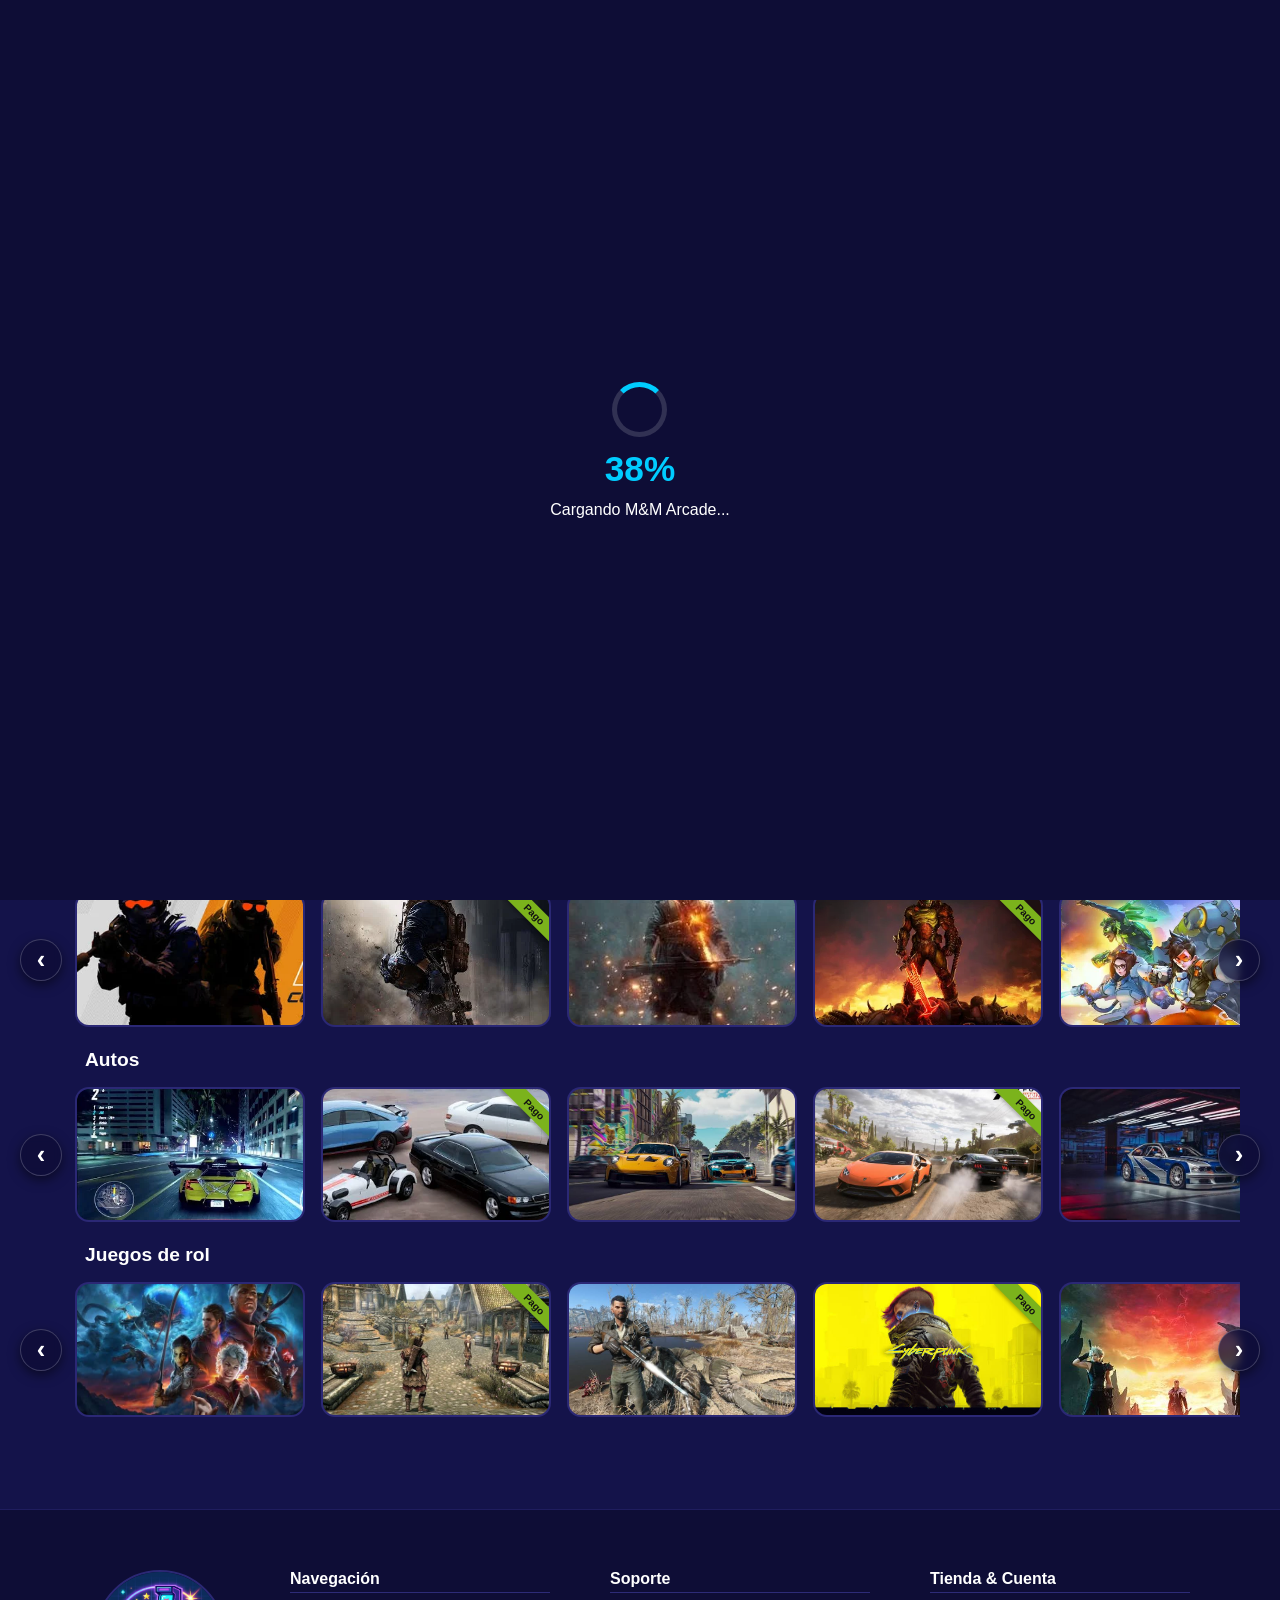
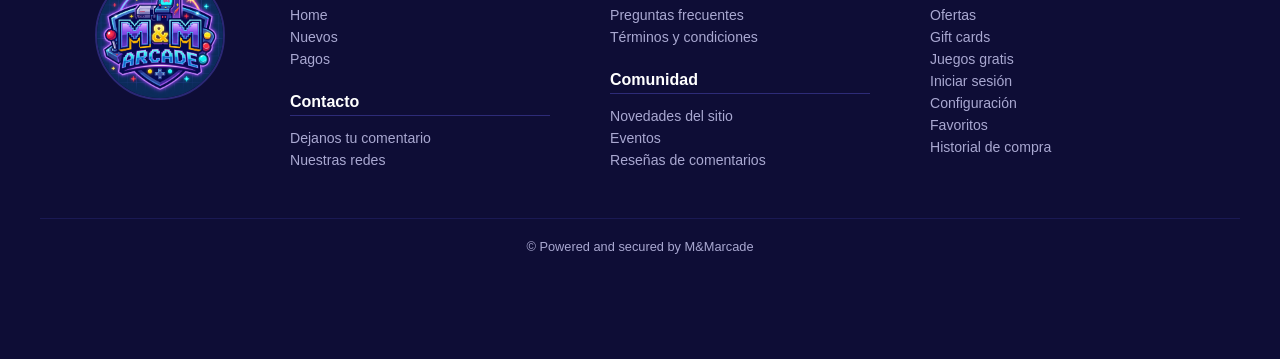
==== commit 73b35f05: "Resuelvo conflictos e integro cambios de rama-matias" ====
--- a/index.html
+++ b/index.html
@@ -171,8 +171,33 @@
     </section>
 
 
+
+
     <!-- =========================================================
-         Categorías de Juegos (Carruseles Horizontales)
+         NUEVA SECCIÓN: CATÁLOGO DINÁMICO API V2 / FALLBACK LOCAL
+         ========================================================= -->
+    <!-- INICIO DE EDICIÓN: SECCIÓN AGREGADA PARA RENDERIZAR JUEGOS DESDE LA API -->
+    <section class="category-block">
+      <h2 class="category-title">Catálogo Completo</h2>
+      <div class="carousel-wrapper">
+        <button class="carousel-arrow left-arrow btn-hover-2">&#8249;</button>
+
+        <!-- CONTENEDOR DONDE SCRIPT.JS INYECTA LAS TARJETAS DINÁMICAMENTE -->
+        <div class="category-cards-container" id="api-games-container">
+          <!-- SI LA API O EL FALLBACK CARGAN, AQUÍ SE GENERARÁN LAS TARJETAS -->
+        </div>
+
+        <button class="carousel-arrow right-arrow btn-hover-2">&#8250;</button>
+      </div>
+    </section>
+    <!-- FIN DE EDICIÓN: SECCIÓN AGREGADA PARA RENDERIZAR JUEGOS DESDE LA API -->
+
+
+
+
+
+    <!-- =========================================================
+         Categorías de Juegos (Carruseles Horizontales Hardcodeados)
          ========================================================= -->
 
     <!-- Categoría 1: Aventura -->
@@ -379,15 +404,16 @@
             <img src="Assets/F1 25.jpeg" alt="F1 25" class="card-img">
             <div class="card-gradient-overlay"></div>
             <span class="game-title">F1 25</span>
-          </article>>
+          </article>
 
           <article class="game-card">
             <img src="Assets/Dirt Rally.jpeg" alt="Dirt Rally" class="card-img">
             <div class="card-gradient-overlay"></div>
             <span class="game-title">Dirt Rally</span>
           </article>
+        </div>
+
         <button class="carousel-arrow right-arrow btn-hover-2" id="heroRightArrow">&#8250;</button>
-      </div>
       </div>
     </section>
 
@@ -397,7 +423,6 @@
       <div class="carousel-wrapper">
         <button class="carousel-arrow left-arrow btn-hover-2" id="heroLeftArrow">&#8249;</button>
 
-        
         <div class="category-cards-container">
           <article class="game-card">
             <img src="Assets/he Witcher.jpeg" alt="The Witcher 3: Wild Hunt" class="card-img">
@@ -464,6 +489,25 @@
 
   </main>
 
+
+
+  <!-- =========================================================
+       NUEVO MODAL: DETALLES EXTENDIDOS DEL JUEGO
+       ========================================================= -->
+  <!-- INICIO DE EDICIÓN: VENTANA MODAL AGREGADA PARA MOSTRAR DETALLES DE LA API -->
+  <div id="modal-detalle" class="modal-overlay hidden">
+    <div class="modal-content">
+      <button id="modal-close" class="close-btn" aria-label="Cerrar modal">&times;</button>
+      <div id="modal-body">
+        <!-- AQUÍ SE INYECTARÁ DINÁMICAMENTE LA DESCRIPCIÓN, IMAGEN Y DETALLES DEL JUEGO -->
+      </div>
+    </div>
+  </div>
+  <!-- FIN DE EDICIÓN: VENTANA MODAL AGREGADA PARA MOSTRAR DETALLES DE LA API -->
+
+
+
+  
   <!-- =========================================================
        Pie de Página Extendido (Fat Footer)
        ========================================================= -->
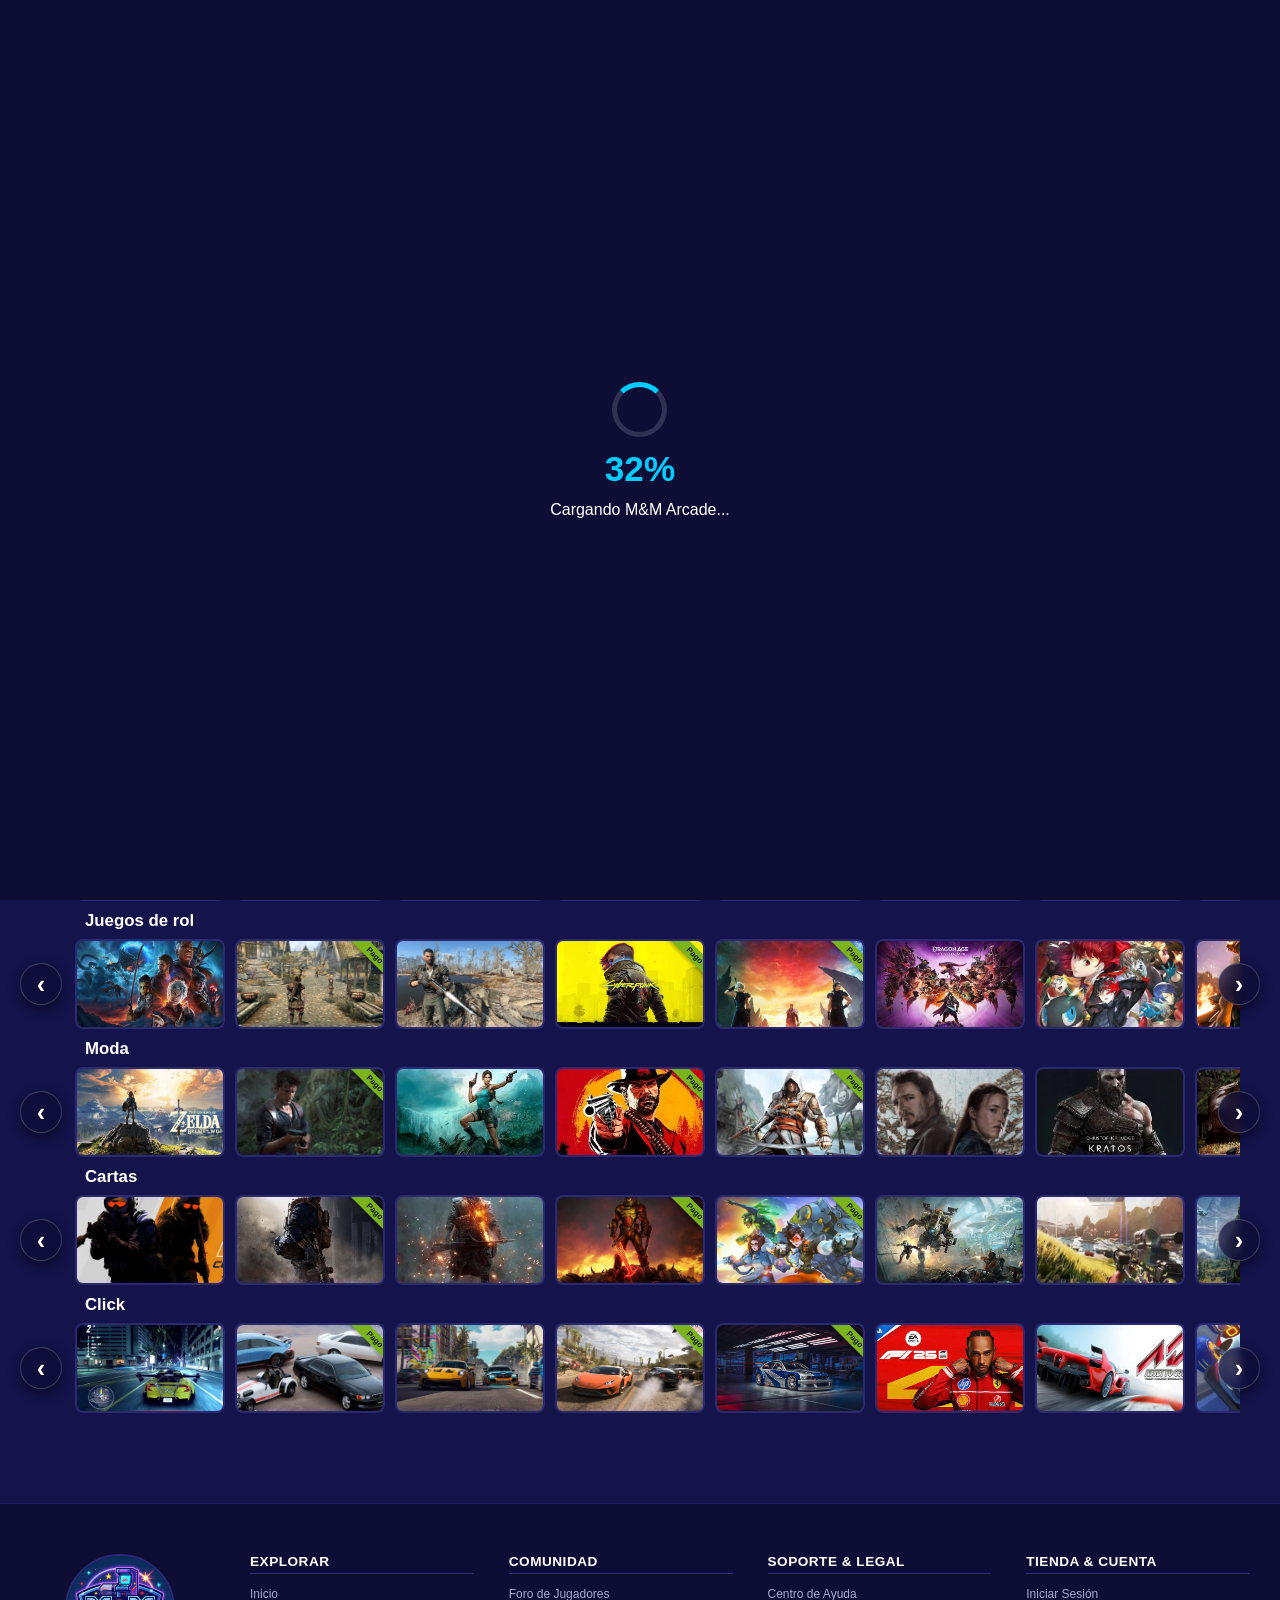
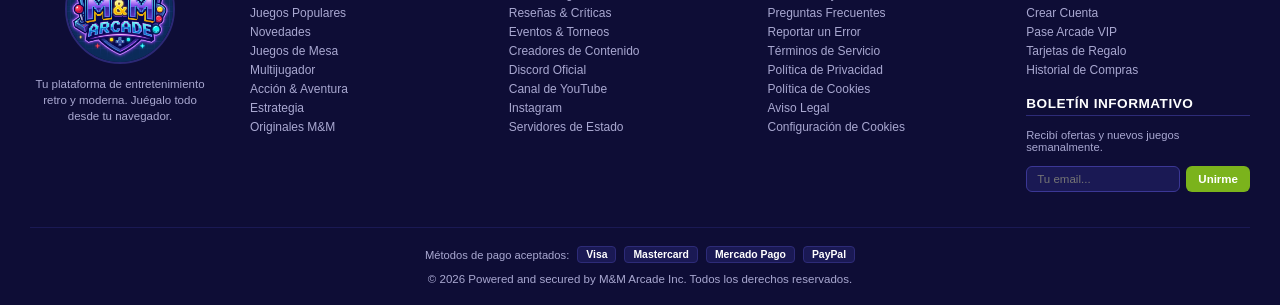
==== commit 00c440db: "correcciones de cristian agregadas" ====
--- a/index.html
+++ b/index.html
@@ -88,16 +88,17 @@
 
     <hr class="menu-divider">
 
+    <!-- INICIO DE EDICIÓN: VÍNCULOS HASH A LOS IDS DE LAS SECCIONES DE CATEGORÍA -->
     <ul class="categories-list">
-      <li><a href="#">Aventura</a></li>
-      <li><a href="#">Disparos</a></li>
-      <li><a href="#">Autos</a></li>
-      <li><a href="#">Juegos de rol</a></li>
-      <li><a href="#">Moda</a></li>
-      <li><a href="#">Cartas</a></li>
-      <li><a href="#">Click</a></li>
-      <li><a href="#">Cartas</a></li>
+      <li><a href="#cat-aventura">Aventura</a></li>
+      <li><a href="#cat-disparos">Disparos</a></li>
+      <li><a href="#cat-autos">Autos</a></li>
+      <li><a href="#cat-rol">Juegos de rol</a></li>
+      <li><a href="#cat-moda">Moda</a></li>
+      <li><a href="#cat-cartas">Cartas</a></li>
+      <li><a href="#cat-click">Click</a></li>
     </ul>
+    <!-- FIN DE EDICIÓN: VÍNCULOS HASH A LOS IDS DE LAS SECCIONES DE CATEGORÍA -->
   </nav>
 </aside>
 
@@ -109,12 +110,9 @@
        <div id="userMenu" class="user-popover">
         <div class="user-popover-arrow"></div>
         <div class="user-popover-header">
-          <div class="user-avatar-circle">
-            <img src="Assets/Iconos/Avatar.png" alt="Avatar" class="user-avatar-img">
-          </div>
           <span class="user-name">Nombre del usuario</span>
           <button id="btnCloseUserMenu" class="close-btn-sm" aria-label="Cerrar menú usuario">✕</button>
-        </div>
+        </div>  
       
         <ul class="user-menu-list">
           <li><a href="#"><img src="Assets/Iconos/perfil.png" alt="Mi Perfil" class="menu-icon-img">Mi Perfil</a></li>
@@ -138,70 +136,57 @@
 
   <main class="main-content">
 
-    <!-- Carrusel Principal (Tarjetas Verticales Destacadas) -->
+    <!-- Carrusel Principal (Tarjetas Horizontales Destacadas) -->
     <section class="hero-carousel-section">
       <div class="carousel-wrapper">
         <button class="carousel-arrow left-arrow" id="heroLeftArrow">&#8249;</button>
     
         <div class="hero-cards-container" id="heroCardsContainer">
-          <!-- Tarjeta 1 (Izquierda) -->
           <article class="hero-card pos-left">
             <img src="Assets/caratula.png" alt="Juego Destacado 1" class="card-img">
+            <div class="card-gradient-overlay"></div>
+            <span class="game-title">Peg solitarie: Edicion Tomb Rider</span>
           </article>
     
-          <!-- Tarjeta 2 (Centro) -->
           <article class="hero-card pos-center">
-            <img src="Assets/caratula.png" alt="Juego Destacado 1" class="card-img">
+            <img src="Assets/caratula.png" alt="Juego Destacado 2" class="card-img">
+            <div class="card-gradient-overlay"></div>
+            <span class="game-title">Peg solitarie: Edicion Tomb Rider</span>
           </article>
     
-          <!-- Tarjeta 3 (Derecha) -->
           <article class="hero-card pos-right">
-            <img src="Assets/caratula.png" alt="Juego Destacado 1" class="card-img">
+            <img src="Assets/caratula.png" alt="Juego Destacado 3" class="card-img">
+            <div class="card-gradient-overlay"></div>
+            <span class="game-title">Peg solitarie: Edicion Tomb Rider</span>
           </article>
         </div>
     
         <button class="carousel-arrow right-arrow" id="heroRightArrow">&#8250;</button>
       </div>
-    
-      <div class="play-btn-container">
-        <a href="juego.html">
-          <button class="btn-primary-play btn-hover-1">A Jugar!</button>
-        </a>
-      </div>
-    </section>
-
-
-
+    </section>
 
     <!-- =========================================================
-         NUEVA SECCIÓN: CATÁLOGO DINÁMICO API V2 / FALLBACK LOCAL
+         CATÁLOGO DINÁMICO API V2 / FALLBACK LOCAL
          ========================================================= -->
-    <!-- INICIO DE EDICIÓN: SECCIÓN AGREGADA PARA RENDERIZAR JUEGOS DESDE LA API -->
     <section class="category-block">
       <h2 class="category-title">Catálogo Completo</h2>
       <div class="carousel-wrapper">
         <button class="carousel-arrow left-arrow btn-hover-2">&#8249;</button>
 
-        <!-- CONTENEDOR DONDE SCRIPT.JS INYECTA LAS TARJETAS DINÁMICAMENTE -->
         <div class="category-cards-container" id="api-games-container">
-          <!-- SI LA API O EL FALLBACK CARGAN, AQUÍ SE GENERARÁN LAS TARJETAS -->
         </div>
 
         <button class="carousel-arrow right-arrow btn-hover-2">&#8250;</button>
       </div>
     </section>
-    <!-- FIN DE EDICIÓN: SECCIÓN AGREGADA PARA RENDERIZAR JUEGOS DESDE LA API -->
-
-
-
-
 
     <!-- =========================================================
          Categorías de Juegos (Carruseles Horizontales Hardcodeados)
          ========================================================= -->
 
+    <!-- INICIO DE EDICIÓN: AGREGADOS IDS ÚNICOS A CADA SECCIÓN DE CATEGORÍA PARA PERMITIR SCROLL DESDE EL MENÚ -->
     <!-- Categoría 1: Aventura -->
-    <section class="category-block">
+    <section class="category-block" id="cat-aventura">
       <h2 class="category-title">Aventura</h2>
       <div class="carousel-wrapper">
         <button class="carousel-arrow left-arrow btn-hover-2" id="heroLeftArrow">&#8249;</button>
@@ -278,7 +263,7 @@
     </section>
 
     <!-- Categoría 2: Disparos -->
-    <section class="category-block">
+    <section class="category-block" id="cat-disparos">
       <h2 class="category-title">Disparos</h2>
       <div class="carousel-wrapper">
         <button class="carousel-arrow left-arrow btn-hover-2" id="heroLeftArrow">&#8249;</button>
@@ -355,7 +340,7 @@
     </section>
 
     <!-- Categoría 3: Autos -->
-    <section class="category-block">
+    <section class="category-block" id="cat-autos">
       <h2 class="category-title">Autos</h2>
       <div class="carousel-wrapper">
         <button class="carousel-arrow left-arrow btn-hover-2" id="heroLeftArrow">&#8249;</button>
@@ -418,7 +403,7 @@
     </section>
 
     <!-- Categoría 4: Juegos de rol -->
-    <section class="category-block">
+    <section class="category-block" id="cat-rol">
       <h2 class="category-title">Juegos de rol</h2>
       <div class="carousel-wrapper">
         <button class="carousel-arrow left-arrow btn-hover-2" id="heroLeftArrow">&#8249;</button>
@@ -487,88 +472,317 @@
       </div>
     </section>
 
+    <!-- Categoría 5: Moda -->
+    <section class="category-block" id="cat-moda">
+      <h2 class="category-title">Moda</h2>
+      <div class="carousel-wrapper">
+        <button class="carousel-arrow left-arrow btn-hover-2" id="heroLeftArrow">&#8249;</button>
+
+        <div class="category-cards-container">
+          <article class="game-card">
+            <img src="Assets/The Legend of Zelda.avif" alt="The Legend of Zelda: Breath of the Wild" class="card-img">
+            <div class="card-gradient-overlay"></div>
+            <span class="game-title">The Legend of Zelda: Breath of the Wild</span>
+          </article>
+
+          <article class="game-card is-paid">
+            <img src="Assets/uncharted.jpeg" alt="Uncharted 4: A Thief's End" class="card-img">
+            <span class="badge-pago">Pago</span>
+            <div class="card-gradient-overlay"></div>
+            <span class="game-title">Uncharted 4: A Thief's End</span>
+          </article>
+
+          <article class="game-card">
+            <img src="Assets/Tomb Raider.jpeg" alt="Tomb Raider" class="card-img">
+            <div class="card-gradient-overlay"></div>
+            <span class="game-title">Tomb Raider</span>
+          </article>
+
+          <article class="game-card is-paid">
+            <img src="Assets/Red Dead Redemption 2.webp" alt="Red Dead Redemption 2" class="card-img">
+            <span class="badge-pago">Pago</span>
+            <div class="card-gradient-overlay"></div>
+            <span class="game-title">Red Dead Redemption 2</span>
+          </article>
+
+          <article class="game-card is-paid">
+            <img src="Assets/Assassin's Creed.webp" alt="Assassin's Creed IV: Black Flag" class="card-img">
+            <span class="badge-pago">Pago</span>
+            <div class="card-gradient-overlay"></div>
+            <span class="game-title">Assassin's Creed IV: Black Flag</span>
+          </article>
+
+          <article class="game-card">
+            <img src="Assets/The Last of Us.jpeg" alt="The Last of Us" class="card-img">
+            <div class="card-gradient-overlay"></div>
+            <span class="game-title">The Last of Us</span>
+          </article>
+
+          <article class="game-card">
+            <img src="Assets/God of War.webp" alt="God of War" class="card-img">
+            <div class="card-gradient-overlay"></div>
+            <span class="game-title">God of War</span>
+          </article>
+
+          <article class="game-card is-paid">
+            <img src="Assets/Indiana Jones.webp" alt="Indiana Jones and the Great Circle" class="card-img">
+            <span class="badge-pago">Pago</span>
+            <div class="card-gradient-overlay"></div>
+            <span class="game-title">Indiana Jones and the Great Circle</span>
+          </article>
+
+          <article class="game-card">
+            <img src="Assets/Life is Strange.jpeg" alt="Life is Strange" class="card-img">
+            <div class="card-gradient-overlay"></div>
+            <span class="game-title">Life is Strange</span>
+          </article>
+
+          <article class="game-card is-paid">
+            <img src="Assets/Ghost of Tsushima.webp" alt="Ghost of Tsushima" class="card-img">
+            <span class="badge-pago">Pago</span>
+            <div class="card-gradient-overlay"></div>
+            <span class="game-title">Ghost of Tsushima</span>
+          </article>
+        </div>
+
+        <button class="carousel-arrow right-arrow btn-hover-2" id="heroRightArrow">&#8250;</button>
+      </div>
+    </section>
+
+    <!-- Categoría 6: Cartas -->
+    <section class="category-block" id="cat-cartas">
+      <h2 class="category-title">Cartas</h2>
+      <div class="carousel-wrapper">
+        <button class="carousel-arrow left-arrow btn-hover-2" id="heroLeftArrow">&#8249;</button>
+
+        <div class="category-cards-container">
+          <article class="game-card">
+            <img src="Assets/Counter-Strike 2.webp" alt="Counter-Strike 2" class="card-img">
+            <div class="card-gradient-overlay"></div>
+            <span class="game-title">Counter-Strike 2</span>
+          </article>
+
+          <article class="game-card is-paid">
+            <img src="Assets/Call of Duty.webp" alt="Call of Duty" class="card-img">
+            <span class="badge-pago">Pago</span>
+            <div class="card-gradient-overlay"></div>
+            <span class="game-title">Call of Duty</span>
+          </article>
+
+          <article class="game-card">
+            <img src="Assets/Battlefield 1.webp" alt="Battlefield 1" class="card-img">
+            <div class="card-gradient-overlay"></div>
+            <span class="game-title">Battlefield 1</span>
+          </article>
+
+          <article class="game-card is-paid">
+            <img src="Assets/DOOM Eternal.webp" alt="DOOM Eternal" class="card-img">
+            <span class="badge-pago">Pago</span>
+            <div class="card-gradient-overlay"></div>
+            <span class="game-title">DOOM Eternal</span>
+          </article>
+
+          <article class="game-card is-paid">
+            <img src="Assets/Valorant.webp" alt="Valorant" class="card-img">
+            <span class="badge-pago">Pago</span>
+            <div class="card-gradient-overlay"></div>
+            <span class="game-title">Valorant</span>
+          </article>
+
+          <article class="game-card">
+            <img src="Assets/Overwatch.jpeg" alt="Overwatch" class="card-img">
+            <div class="card-gradient-overlay"></div>
+            <span class="game-title">Overwatch</span>
+          </article>
+
+          <article class="game-card">
+            <img src="Assets/Apex Legends.webp" alt="Apex Legends" class="card-img">
+            <div class="card-gradient-overlay"></div>
+            <span class="game-title">Apex Legends</span>
+          </article>
+
+          <article class="game-card is-paid">
+            <img src="Assets/Halo Infinite.webp" alt="Halo Infinite" class="card-img">
+            <span class="badge-pago">Pago</span>
+            <div class="card-gradient-overlay"></div>
+            <span class="game-title">Halo Infinite</span>
+          </article>
+
+          <article class="game-card">
+            <img src="Assets/Far Cry 6.jpeg" alt="Far Cry 6" class="card-img">
+            <div class="card-gradient-overlay"></div>
+            <span class="game-title">Far Cry 6</span>
+          </article>
+
+          <article class="game-card is-paid">
+            <img src="Assets/Titanfall 2.webp" alt="Titanfall 2" class="card-img">
+            <span class="badge-pago">Pago</span>
+            <div class="card-gradient-overlay"></div>
+            <span class="game-title">Titanfall 2</span>
+          </article>
+        </div>
+
+        <button class="carousel-arrow right-arrow btn-hover-2" id="heroRightArrow">&#8250;</button>
+      </div>
+    </section>
+
+    <!-- Categoría 7: Click -->
+    <section class="category-block" id="cat-click">
+      <h2 class="category-title">Click</h2>
+      <div class="carousel-wrapper">
+        <button class="carousel-arrow left-arrow btn-hover-2" id="heroLeftArrow">&#8249;</button>
+
+        <div class="category-cards-container">
+          <article class="game-card">
+            <img src="Assets/Forza Horizon.webp" alt="Forza Horizon" class="card-img">
+            <div class="card-gradient-overlay"></div>
+            <span class="game-title">Forza Horizon</span>
+          </article>
+
+          <article class="game-card is-paid">
+            <img src="Assets/Gran Turismo.webp" alt="Gran Turismo" class="card-img">
+            <span class="badge-pago">Pago</span>
+            <div class="card-gradient-overlay"></div>
+            <span class="game-title">Gran Turismo</span>
+          </article>
+
+          <article class="game-card">
+            <img src="Assets/Need for Speed Heat.webp" alt="Need for Speed Heat" class="card-img">
+            <div class="card-gradient-overlay"></div>
+            <span class="game-title">Need for Speed Heat</span>
+          </article>
+
+          <article class="game-card is-paid">
+            <img src="Assets/Burnout Paradise Remastered.jpeg" alt="Burnout Paradise Remastered" class="card-img">
+            <span class="badge-pago">Pago</span>
+            <div class="card-gradient-overlay"></div>
+            <span class="game-title">Burnout Paradise Remastered</span>
+          </article>
+
+          <article class="game-card is-paid">
+            <img src="Assets/Need for Speed Most Wanted.webp" alt="Need for Speed Most Wanted" class="card-img">
+            <span class="badge-pago">Pago</span>
+            <div class="card-gradient-overlay"></div>
+            <span class="game-title">Need for Speed Most Wanted</span>
+          </article>
+
+          <article class="game-card">
+            <img src="Assets/The Crew Motorfest.jpeg" alt="The Crew Motorfest" class="card-img">
+            <div class="card-gradient-overlay"></div>
+            <span class="game-title">The Crew Motorfest</span>
+          </article>
+
+          <article class="game-card">
+            <img src="Assets/F1 25.jpeg" alt="F1 25" class="card-img">
+            <div class="card-gradient-overlay"></div>
+            <span class="game-title">F1 25</span>
+          </article>
+
+          <article class="game-card">
+            <img src="Assets/Dirt Rally.jpeg" alt="Dirt Rally" class="card-img">
+            <div class="card-gradient-overlay"></div>
+            <span class="game-title">Dirt Rally</span>
+          </article>
+        </div>
+
+        <button class="carousel-arrow right-arrow btn-hover-2" id="heroRightArrow">&#8250;</button>
+      </div>
+    </section>
+    <!-- FIN DE EDICIÓN: AGREGADOS IDS ÚNICOS A CADA SECCIÓN DE CATEGORÍA -->
+
   </main>
 
 
-
-  <!-- =========================================================
-       NUEVO MODAL: DETALLES EXTENDIDOS DEL JUEGO
-       ========================================================= -->
-  <!-- INICIO DE EDICIÓN: VENTANA MODAL AGREGADA PARA MOSTRAR DETALLES DE LA API -->
-  <div id="modal-detalle" class="modal-overlay hidden">
-    <div class="modal-content">
-      <button id="modal-close" class="close-btn" aria-label="Cerrar modal">&times;</button>
-      <div id="modal-body">
-        <!-- AQUÍ SE INYECTARÁ DINÁMICAMENTE LA DESCRIPCIÓN, IMAGEN Y DETALLES DEL JUEGO -->
-      </div>
-    </div>
-  </div>
-  <!-- FIN DE EDICIÓN: VENTANA MODAL AGREGADA PARA MOSTRAR DETALLES DE LA API -->
-
-
-
-  
   <!-- =========================================================
        Pie de Página Extendido (Fat Footer)
        ========================================================= -->
        
-       <footer class="fat-footer">
-        <div class="footer-container">
-          
-        <!-- Logo del Footer -->
-        <div class="footer-brand-col">
-          <div class="footer-logo-placeholder">
-            <img src="Assets/LogoGrande.jpeg" alt="M&M Arcade Logo" class="footer-logo-img">
-          </div>
-        </div>
+  <footer class="fat-footer">
+  <div class="footer-container">
+    
+    <!-- Columna Logo + Resumen del sitio -->
+    <div class="footer-brand-col">
+      <div class="footer-logo-placeholder">
+        <img src="Assets/LogoGrande.jpeg" alt="M&M Arcade Logo" class="footer-logo-img">
+      </div>
+      <p class="footer-brand-desc">Tu plataforma de entretenimiento retro y moderna. Juégalo todo desde tu navegador.</p>
+    </div>
+
+    <!-- Grilla de Enlaces Ampliada (4 Columnas) -->
+    <div class="footer-links-grid">
       
-          <!-- Grilla de Enlaces (3 Columnas Verticales Altas) -->
-          <div class="footer-links-grid">
-            
-            <!-- Columna 1 -->
-            <div class="footer-col">
-              <h4>Navegación</h4>
-              <a href="#">Home</a>
-              <a href="#">Nuevos</a>
-              <a href="#">Pagos</a>
-              
-              <h4 style="margin-top: 20px;">Contacto</h4>
-              <a href="#">Dejanos tu comentario</a>
-              <a href="#">Nuestras redes</a>
-            </div>
-      
-            <!-- Columna 2 -->
-            <div class="footer-col">
-              <h4>Soporte</h4>
-              <a href="#">Preguntas frecuentes</a>
-              <a href="#">Términos y condiciones</a>
-              
-              <h4 style="margin-top: 20px;">Comunidad</h4>
-              <a href="#">Novedades del sitio</a>
-              <a href="#">Eventos</a>
-              <a href="#">Reseñas de comentarios</a>
-            </div>
-      
-            <!-- Columna 3 -->
-            <div class="footer-col">
-              <h4>Tienda & Cuenta</h4>
-              <a href="#">Ofertas</a>
-              <a href="#">Gift cards</a>
-              <a href="#">Juegos gratis</a>
-              <a href="#">Iniciar sesión</a>
-              <a href="#">Configuración</a>
-              <a href="#">Favoritos</a>
-              <a href="#">Historial de compra</a>
-            </div>
-      
-          </div>
-      
-        </div>
-      
-        <div class="footer-bottom">
-          <p>© Powered and secured by M&Marcade</p>
-        </div>
-      </footer>
+      <!-- Columna 1: Explorar -->
+      <div class="footer-col">
+        <h4>Explorar</h4>
+        <a href="index.html">Inicio</a>
+        <a href="#">Juegos Populares</a>
+        <a href="#">Novedades</a>
+        <a href="#">Juegos de Mesa</a>
+        <a href="#">Multijugador</a>
+        <a href="#">Acción & Aventura</a>
+        <a href="#">Estrategia</a>
+        <a href="#">Originales M&M</a>
+      </div>
+
+      <!-- Columna 2: Comunidad & Social -->
+      <div class="footer-col">
+        <h4>Comunidad</h4>
+        <a href="#">Foro de Jugadores</a>
+        <a href="#">Reseñas & Críticas</a>
+        <a href="#">Eventos & Torneos</a>
+        <a href="#">Creadores de Contenido</a>
+        <a href="#">Discord Oficial</a>
+        <a href="#">Canal de YouTube</a>
+        <a href="#">Instagram</a>
+        <a href="#">Servidores de Estado</a>
+      </div>
+
+      <!-- Columna 3: Soporte & Legales -->
+      <div class="footer-col">
+        <h4>Soporte & Legal</h4>
+        <a href="#">Centro de Ayuda</a>
+        <a href="#">Preguntas Frecuentes</a>
+        <a href="#">Reportar un Error</a>
+        <a href="#">Términos de Servicio</a>
+        <a href="#">Política de Privacidad</a>
+        <a href="#">Política de Cookies</a>
+        <a href="#">Aviso Legal</a>
+        <a href="#">Configuración de Cookies</a>
+      </div>
+
+      <!-- Columna 4: Tienda & Newsletter -->
+      <div class="footer-col footer-col-newsletter">
+        <h4>Tienda & Cuenta</h4>
+        <a href="login.html">Iniciar Sesión</a>
+        <a href="register.html">Crear Cuenta</a>
+        <a href="#">Pase Arcade VIP</a>
+        <a href="#">Tarjetas de Regalo</a>
+        <a href="#">Historial de Compras</a>
+        
+        <h4 style="margin-top: 14px;">Boletín Informativo</h4>
+        <p class="newsletter-desc">Recibí ofertas y nuevos juegos semanalmente.</p>
+        <form class="footer-newsletter-form" onsubmit="event.preventDefault();">
+          <input type="email" placeholder="Tu email..." required>
+          <button type="submit">Unirme</button>
+        </form>
+      </div>
+
+    </div>
+
+  </div>
+
+  <!-- Sección inferior: Medios de pago y Copyright -->
+  <div class="footer-bottom">
+    <div class="footer-payments">
+      <span>Métodos de pago aceptados:</span>
+      <span class="payment-badge">Visa</span>
+      <span class="payment-badge">Mastercard</span>
+      <span class="payment-badge">Mercado Pago</span>
+      <span class="payment-badge">PayPal</span>
+    </div>
+    <p>© 2026 Powered and secured by M&M Arcade Inc. Todos los derechos reservados.</p>
+  </div>
+</footer>
 
   <!-- JS común a todo el sitio -->
   <script src="js/script.js"></script>
--- a/css/styles.css
+++ b/css/styles.css
@@ -159,42 +159,54 @@
     outline: none;
   }
   
-  .user-avatar-btn {
+/* =========================================================
+   ANIMACIÓN AVATAR: GIRO ESTILO FICHA DE ARCADE
+   ========================================================= */
+
+   .user-avatar-btn {
     position: relative;
+    background: transparent;
+    border: none;
+    cursor: pointer;
+    padding: 0;
+    display: flex;
+    align-items: center;
+    justify-content: center;
+    perspective: 600px; /* PERMITE EL EFECTO 3D DE GIRO */
+  }
+  
+  .user-avatar-img {
     width: 40px;
     height: 40px;
     border-radius: 50%;
-    background-color: #3b3795;
+    object-fit: cover;
     border: 2px solid #00ccff;
-    cursor: pointer;
-    display: flex;
-    align-items: center;
-    justify-content: center;
-    overflow: hidden;
-    padding: 0 !important;
-    transition: transform 0.3s cubic-bezier(0.175, 0.885, 0.32, 1.275), 
-                box-shadow 0.3s ease, 
-                border-color 0.3s ease;
-  }
-  
-  .user-avatar-btn:hover {
-    transform: scale(1.12) rotate(5deg);
-    border-color: #00ffcc;
-    box-shadow: 0 0 15px rgba(0, 204, 255, 0.8), 0 0 25px rgba(0, 255, 204, 0.4);
-  }
-  
-  .user-avatar-btn:active {
-    transform: scale(0.95);
-  }
-  
-  .user-avatar-img {
-    width: 100%;
-    height: 100%;
-    border-radius: 50%;
-    object-fit: cover;
-    display: block;
-    mix-blend-mode: darken;
-    filter: contrast(200%) brightness(1.2);
+    transition: box-shadow 0.3s ease, border-color 0.3s ease;
+  }
+  
+  /* EFECTO HOVER: BRILLO CELESTE ARCADE */
+  .user-avatar-btn:hover .user-avatar-img {
+    border-color: var(--primary-green, #7bb31c);
+    box-shadow: 0 0 12px rgba(123, 179, 28, 0.7);
+    animation: arcadeCoinFlip 0.6s cubic-bezier(0.4, 0, 0.2, 1);
+  }
+  
+  
+  /* KEYFRAMES REQUERIDOS: GIRO 3D + SCALE + SKEW */
+  @keyframes arcadeCoinFlip {
+    0% {
+      transform: rotateY(0deg) scale(1) skewY(0deg);
+    }
+    50% {
+      transform: rotateY(180deg) scale(1.18) skewY(-4deg);
+      box-shadow: 0 0 20px rgba(0, 204, 255, 0.9);
+    }
+    80% {
+      transform: rotateY(360deg) scale(0.92) skewY(2deg);
+    }
+    100% {
+      transform: rotateY(360deg) scale(1) skewY(0deg);
+    }
   }
   
   /* =========================================================
@@ -442,93 +454,169 @@
   }
   
   /* =========================================================
-     6. FAT FOOTER
-     ========================================================= */
-  .fat-footer {
-    background-color: var(--bg-header);
-    padding: 60px 40px 30px;
-    margin-top: 40px;
-    border-top: 1px solid #1f1d5e;
-    min-height: 450px;
-  }
-  
-  .footer-container {
-    max-width: 1100px;
-    margin: 0 auto;
-    display: flex;
-    gap: 60px;
-    align-items: flex-start;
-  }
-  
-  .footer-brand-col {
-    width: 140px;
-    flex-shrink: 0;
-    display: flex;
-    align-items: center;
-    justify-content: center;
-  }
-  
-  .footer-logo-placeholder {
-    width: 130px !important;
-    height: 130px !important;
-    border-radius: 50% !important;
-    overflow: hidden !important;
-    border: 2px solid #2b2875;
-    background-color: #0e0d36;
-    display: flex;
-    align-items: center;
-    justify-content: center;
-    padding: 0 !important;
-  }
-  
-  .footer-logo-placeholder img.footer-logo-img {
-    width: 100% !important;
-    height: 100% !important;
-    object-fit: cover !important;
-    display: block !important;
-    border-radius: 0 !important;
-  }
-  
-  .footer-links-grid {
-    display: grid;
-    grid-template-columns: repeat(3, 1fr);
-    gap: 32px 60px;
-    flex: 1;
-  }
-  
-  .footer-col {
-    display: flex;
-    flex-direction: column;
-    gap: 6px;
-  }
-  
-  .footer-col h4 {
-    font-size: 1rem;
-    margin-bottom: 8px;
-    color: var(--text-white);
-    border-bottom: 1px solid #2d2b78;
-    padding-bottom: 4px;
-  }
-  
-  .footer-col a {
-    color: var(--text-muted);
-    text-decoration: none;
-    font-size: 0.88rem;
-    transition: color 0.2s ease;
-  }
-  
-  .footer-col a:hover {
-    color: var(--text-white);
-  }
-  
-  .footer-bottom {
-    text-align: center;
-    margin-top: 50px;
-    padding-top: 20px;
-    border-top: 1px solid #1a1954;
-    font-size: 0.8rem;
-    color: var(--text-muted);
-  }
+   6. FAT FOOTER EXTENDIDO
+   ========================================================= */
+.fat-footer {
+  background-color: var(--bg-header);
+  padding: 50px 30px 20px;
+  margin-top: 50px;
+  border-top: 1px solid #1f1d5e;
+  width: 100%;
+}
+
+.footer-container {
+  max-width: 1280px;
+  margin: 0 auto;
+  display: flex;
+  gap: 40px;
+  align-items: flex-start;
+}
+
+.footer-brand-col {
+  width: 180px;
+  flex-shrink: 0;
+  display: flex;
+  flex-direction: column;
+  align-items: center;
+  text-align: center;
+}
+
+.footer-logo-placeholder {
+  width: 110px !important;
+  height: 110px !important;
+  border-radius: 50% !important;
+  overflow: hidden !important;
+  border: 2px solid #2b2875;
+  background-color: #0e0d36;
+  display: flex;
+  align-items: center;
+  justify-content: center;
+  margin-bottom: 12px;
+}
+
+.footer-logo-placeholder img.footer-logo-img {
+  width: 100% !important;
+  height: 100% !important;
+  object-fit: cover !important;
+  display: block !important;
+}
+
+.footer-brand-desc {
+  font-size: 0.72rem; /* LETRA MÁS CHICA */
+  color: var(--text-muted);
+  line-height: 1.4;
+}
+
+/* Grilla de 4 columnas de enlaces */
+.footer-links-grid {
+  display: grid;
+  grid-template-columns: repeat(4, 1fr);
+  gap: 20px 35px;
+  flex: 1;
+}
+
+.footer-col {
+  display: flex;
+  flex-direction: column;
+  gap: 5px;
+}
+
+.footer-col h4 {
+  font-size: 0.85rem; /* TÍTULOS DE COLUMNA MÁS COMPACTOS */
+  margin-bottom: 8px;
+  color: var(--text-white);
+  border-bottom: 1px solid #2d2b78;
+  padding-bottom: 4px;
+  text-transform: uppercase;
+  letter-spacing: 0.5px;
+}
+
+.footer-col a {
+  color: var(--text-muted);
+  text-decoration: none;
+  font-size: 0.75rem; /* ENLACES CON LETRA MÁS CHICA */
+  transition: color 0.2s ease, transform 0.2s ease;
+  display: inline-block;
+}
+
+.footer-col a:hover {
+  color: #00ccff;
+  transform: translateX(2px);
+}
+
+/* Newsletter dentro de la cuarta columna */
+.newsletter-desc {
+  font-size: 0.7rem;
+  color: var(--text-muted);
+  margin-bottom: 8px;
+}
+
+.footer-newsletter-form {
+  display: flex;
+  gap: 6px;
+}
+
+.footer-newsletter-form input {
+  width: 100%;
+  padding: 6px 10px;
+  border-radius: 6px;
+  border: 1px solid #3b3795;
+  background-color: #1a1954;
+  color: white;
+  font-size: 0.72rem;
+  outline: none;
+}
+
+.footer-newsletter-form input:focus {
+  border-color: #00ccff;
+}
+
+.footer-newsletter-form button {
+  background-color: var(--primary-green);
+  color: white;
+  border: none;
+  border-radius: 6px;
+  padding: 6px 12px;
+  font-size: 0.72rem;
+  font-weight: bold;
+  cursor: pointer;
+  transition: background-color 0.2s ease;
+}
+
+.footer-newsletter-form button:hover {
+  background-color: var(--primary-green-hover);
+}
+
+/* Sección inferior con métodos de pago */
+.footer-bottom {
+  text-align: center;
+  margin-top: 35px;
+  padding-top: 18px;
+  border-top: 1px solid #1a1954;
+  font-size: 0.72rem; /* TEXTO INFERIOR MÁS CHICO */
+  color: var(--text-muted);
+  display: flex;
+  flex-direction: column;
+  gap: 10px;
+  align-items: center;
+}
+
+.footer-payments {
+  display: flex;
+  align-items: center;
+  gap: 8px;
+  font-size: 0.7rem;
+}
+
+.payment-badge {
+  background-color: #1a1954;
+  border: 1px solid #2d2b78;
+  padding: 2px 8px;
+  border-radius: 4px;
+  color: #ffffff;
+  font-size: 0.65rem;
+  font-weight: bold;
+}
   
   /* =========================================================
      7. PANTALLA DE CARGA (LOADER 5s)
@@ -602,12 +690,17 @@
       padding: 10px 16px;
     }
     .search-box { max-width: 180px; }
+    
     .footer-container {
       flex-direction: column;
       align-items: center;
     }
+    .footer-brand-col {
+      width: 100%;
+    }
     .footer-links-grid {
-      grid-template-columns: 1fr 1fr;
+      grid-template-columns: repeat(2, 1fr);
       gap: 20px;
+      width: 100%;
     }
   }
--- a/css/index.css
+++ b/css/index.css
@@ -13,10 +13,12 @@
     display: flex;
     align-items: center;
     justify-content: center;
-    max-width: 780px;
-    width: 100%;
-    height: 290px;
+    max-width: 100%;
+    width: 100%;
+    height: 280px;
     perspective: 1000px;
+    padding: 0 45px;
+    box-sizing: border-box;
   }
   
   .hero-cards-container {
@@ -30,116 +32,82 @@
   }
   
   .hero-card {
-    position: absolute;
-    width: 180px;
-    height: 260px;
+    position: absolute; /* Mantiene las tarjetas superpuestas en el carrusel 3D */
+    width: 420px;
+    height: 230px;
     background-color: var(--bg-card);
     border-radius: 14px;
     cursor: pointer;
+    overflow: hidden;
+    border: 2px solid transparent;
     transition: transform 0.5s cubic-bezier(0.4, 0, 0.2, 1), 
                 opacity 0.5s ease, 
                 filter 0.5s ease, 
                 box-shadow 0.5s ease,
+                border-color 0.25s ease,
                 z-index 0.5s step-end;
   }
   
   .hero-card.pos-left {
-    transform: translateX(-210px) scale(0.82) rotateY(10deg);
+    transform: translateX(-340px) scale(0.82) rotateY(10deg);
     opacity: 0.65;
     filter: brightness(0.7);
     z-index: 2;
   }
   
   .hero-card.pos-center {
-    transform: translateX(0px) scale(1.08) rotateY(0deg) translateZ(20px);
+    transform: translateX(0px) scale(1.05) rotateY(0deg) translateZ(20px);
     opacity: 1;
     filter: brightness(1);
     z-index: 10;
     box-shadow: 0 10px 30px rgba(0, 0, 0, 0.6), 0 0 18px rgba(0, 204, 255, 0.35);
   }
   
-  .hero-card.pos-center:hover {
-    transform: translateX(0px) scale(1.12) rotateY(0deg) translateZ(30px);
-  }
-  
   .hero-card.pos-right {
-    transform: translateX(210px) scale(0.82) rotateY(-10deg);
+    transform: translateX(340px) scale(0.82) rotateY(-10deg);
     opacity: 0.65;
     filter: brightness(0.7);
     z-index: 2;
   }
   
-  .hero-carousel-section .left-arrow { left: -30px; z-index: 20; }
-  .hero-carousel-section .right-arrow { right: -30px; z-index: 20; }
-  
-  .play-btn-container {
-    display: flex;
-    justify-content: center;
-    width: 100%;
-    margin-top: 10px;
-  }
-  
-  /* ANIMACIÓN BOTÓN A JUGAR */
-  @keyframes playBtnPulse {
-    0% { transform: scale(1); box-shadow: 0 0 0 0 rgba(123, 179, 28, 0.7); }
-    70% { transform: scale(1.03); box-shadow: 0 0 0 14px rgba(123, 179, 28, 0); }
-    100% { transform: scale(1); box-shadow: 0 0 0 0 rgba(123, 179, 28, 0); }
-  }
-  
-  @keyframes playBtnSupercharge {
-    0%   { transform: translateY(0) scale(1.03) rotate(0deg); }
-    30%  { transform: translateY(-6px) scale(1.12) rotate(-2deg); }
-    60%  { transform: translateY(-4px) scale(1.1) rotate(2deg); }
-    100% { transform: translateY(-5px) scale(1.1) rotate(0deg); }
-  }
-  
-  .play-btn-container .btn-primary-play {
-    background: linear-gradient(135deg, var(--primary-green) 0%, #9be322 100%);
-    color: #ffffff !important;
-    border: none;
-    border-radius: 12px;
-    padding: 12px 36px;
-    font-weight: 900;
-    font-size: 1.1rem;
-    letter-spacing: 0.5px;
-    cursor: pointer;
-    animation: playBtnPulse 2s infinite ease-in-out;
-    transition: background 0.3s ease, box-shadow 0.3s ease, transform 0.2s ease;
-    text-shadow: 0 1px 3px rgba(0, 0, 0, 0.5);
-  }
-  
-  .play-btn-container .btn-primary-play:hover {
-    animation: playBtnSupercharge 0.4s ease-out forwards;
-    background: linear-gradient(135deg, #82be1e 0%, #a2ea28 100%);
-    box-shadow: 0 0 22px rgba(123, 179, 28, 0.9), 0 0 35px rgba(0, 204, 255, 0.5);
-    color: #ffffff !important;
-  }
-  
-  .play-btn-container .btn-primary-play:active {
-    transform: translateY(1px) scale(0.96) !important;
-    box-shadow: 0 0 10px rgba(123, 179, 28, 0.8);
-    color: #ffffff !important;
-  }
+  /* EFECTO HOVER EN LAS TARJETAS DEL HERO */
+  .hero-card:hover {
+    border-color: #000000;
+    box-shadow: 0 0 0 1px #000000, 0 12px 35px rgba(0, 0, 0, 0.7);
+  }
+  
+  .hero-card:hover .card-gradient-overlay,
+  .hero-card:hover .game-title {
+    opacity: 1;
+  }
+  
+  .hero-card.pos-center:hover {
+    transform: translateX(0px) scale(1.08) rotateY(0deg) translateZ(30px);
+  }
+  
+  .hero-carousel-section .left-arrow { left: 10px; z-index: 20; }
+  .hero-carousel-section .right-arrow { right: 10px; z-index: 20; }
+  
   
   /* =========================================================
      CATEGORÍAS DE JUEGOS Y TARJETAS
      ========================================================= */
   .category-block {
-    margin-bottom: 10px;
+    margin-bottom: 4px;
   }
   
   .category-title {
-    font-size: 1.2rem;
-    margin-bottom: 4px;
+    font-size: 1.05rem;
+    margin-bottom: 2px;
     margin-left: 45px;
   }
   
   .category-cards-container {
     display: flex;
-    gap: 16px;
+    gap: 10px;
     overflow-x: auto;
     scroll-behavior: smooth;
-    padding: 12px 35px;
+    padding: 6px 35px;
     width: 100%;
   }
   
@@ -147,13 +115,14 @@
     display: none;
   }
   
+  /* TARJETAS DE CATEGORÍA ACHICADAS */
   .game-card {
     position: relative;
-    width: 230px;
-    min-width: 230px;
-    height: 135px;
+    width: 150px;
+    min-width: 150px;
+    height: 90px;
     background-color: var(--bg-card);
-    border-radius: 14px;
+    border-radius: 8px;
     overflow: hidden;
     border: 2px solid transparent;
     flex-shrink: 0;
@@ -170,13 +139,13 @@
   
   .badge-pago {
     position: absolute;
-    top: 12px;
-    right: -22px;
+    top: 8px;
+    right: -24px;
     background-color: var(--primary-green);
     color: #121212;
-    font-size: 10px;
+    font-size: 8px;
     font-weight: bold;
-    padding: 3px 25px;
+    padding: 2px 22px;
     transform: rotate(45deg);
     z-index: 5;
     box-shadow: 0 2px 4px rgba(0, 0, 0, 0.3);
@@ -195,9 +164,9 @@
   
   .game-title {
     position: absolute;
-    bottom: 10px;
-    left: 12px;
-    font-size: 0.85rem;
+    bottom: 6px;
+    left: 8px;
+    font-size: 0.72rem;
     font-weight: bold;
     color: white;
     z-index: 6;
@@ -220,87 +189,17 @@
   .game-card:hover .game-title {
     opacity: 1;
   }
-
-
-
-
+  
+  
   /* =========================================================
-     INICIO DE EDICIÓN: ESTILOS DE LA VENTANA MODAL EMERGENTE
+     DISEÑO RESPONSIVO (MÓVILES Y TABLETS)
      ========================================================= */
-  .hidden {
-    display: none !important;
-  }
-
-  .modal-overlay {
-    position: fixed;
-    top: 0;
-    left: 0;
-    width: 100%;
-    height: 100%;
-    background-color: rgba(0, 0, 0, 0.82);
-    display: flex;
-    justify-content: center;
-    align-items: center;
-    z-index: 2000;
-    padding: 16px;
-  }
-
-  .modal-content {
-    background-color: #2a2a33;
-    color: #f2f2f2;
-    padding: 24px;
-    border-radius: 12px;
-    max-width: 550px;
-    width: 100%;
-    max-height: 85vh;
-    overflow-y: auto;
-    position: relative;
-    box-shadow: 0 8px 24px rgba(0, 0, 0, 0.6);
-  }
-
-  .close-btn {
-    position: absolute;
-    top: 12px;
-    right: 16px;
-    background: transparent;
-    border: none;
-    color: #fff;
-    font-size: 26px;
-    cursor: pointer;
-  }
-
-  .modal-game-img {
-    width: 100%;
-    height: 220px;
-    object-fit: cover;
-    border-radius: 8px;
-    margin-bottom: 14px;
-  }
-
-  .modal-game-title {
-    font-size: 1.4rem;
-    margin-bottom: 10px;
-  }
-
-  .modal-game-description {
-    margin-top: 12px;
-    line-height: 1.5;
-    font-size: 0.95rem;
-    color: #d1d1d1;
-  }
-  /* =========================================================
-     FIN DE EDICIÓN: ESTILOS DE LA VENTANA MODAL EMERGENTE
-     ========================================================= */
-
-
-     
-  
   @media (max-width: 768px) {
-    .hero-carousel-section .carousel-wrapper { height: 240px; }
-    .hero-card { width: 130px; height: 190px; }
-    .hero-card.pos-left { transform: translateX(-110px) scale(0.8) rotateY(8deg); }
-    .hero-card.pos-right { transform: translateX(110px) scale(0.8) rotateY(-8deg); }
+    .hero-carousel-section .carousel-wrapper { height: 180px; padding: 0 20px; }
+    .hero-card { width: 240px; height: 140px; }
+    .hero-card.pos-left { transform: translateX(-160px) scale(0.8) rotateY(8deg); }
+    .hero-card.pos-right { transform: translateX(160px) scale(0.8) rotateY(-8deg); }
     .category-title { margin-left: 20px; }
-    .category-cards-container { padding: 10px 20px; }
-    .game-card { width: 170px; min-width: 170px; height: 100px; }
+    .category-cards-container { padding: 6px 20px; }
+    .game-card { width: 130px; min-width: 130px; height: 80px; }
   }
